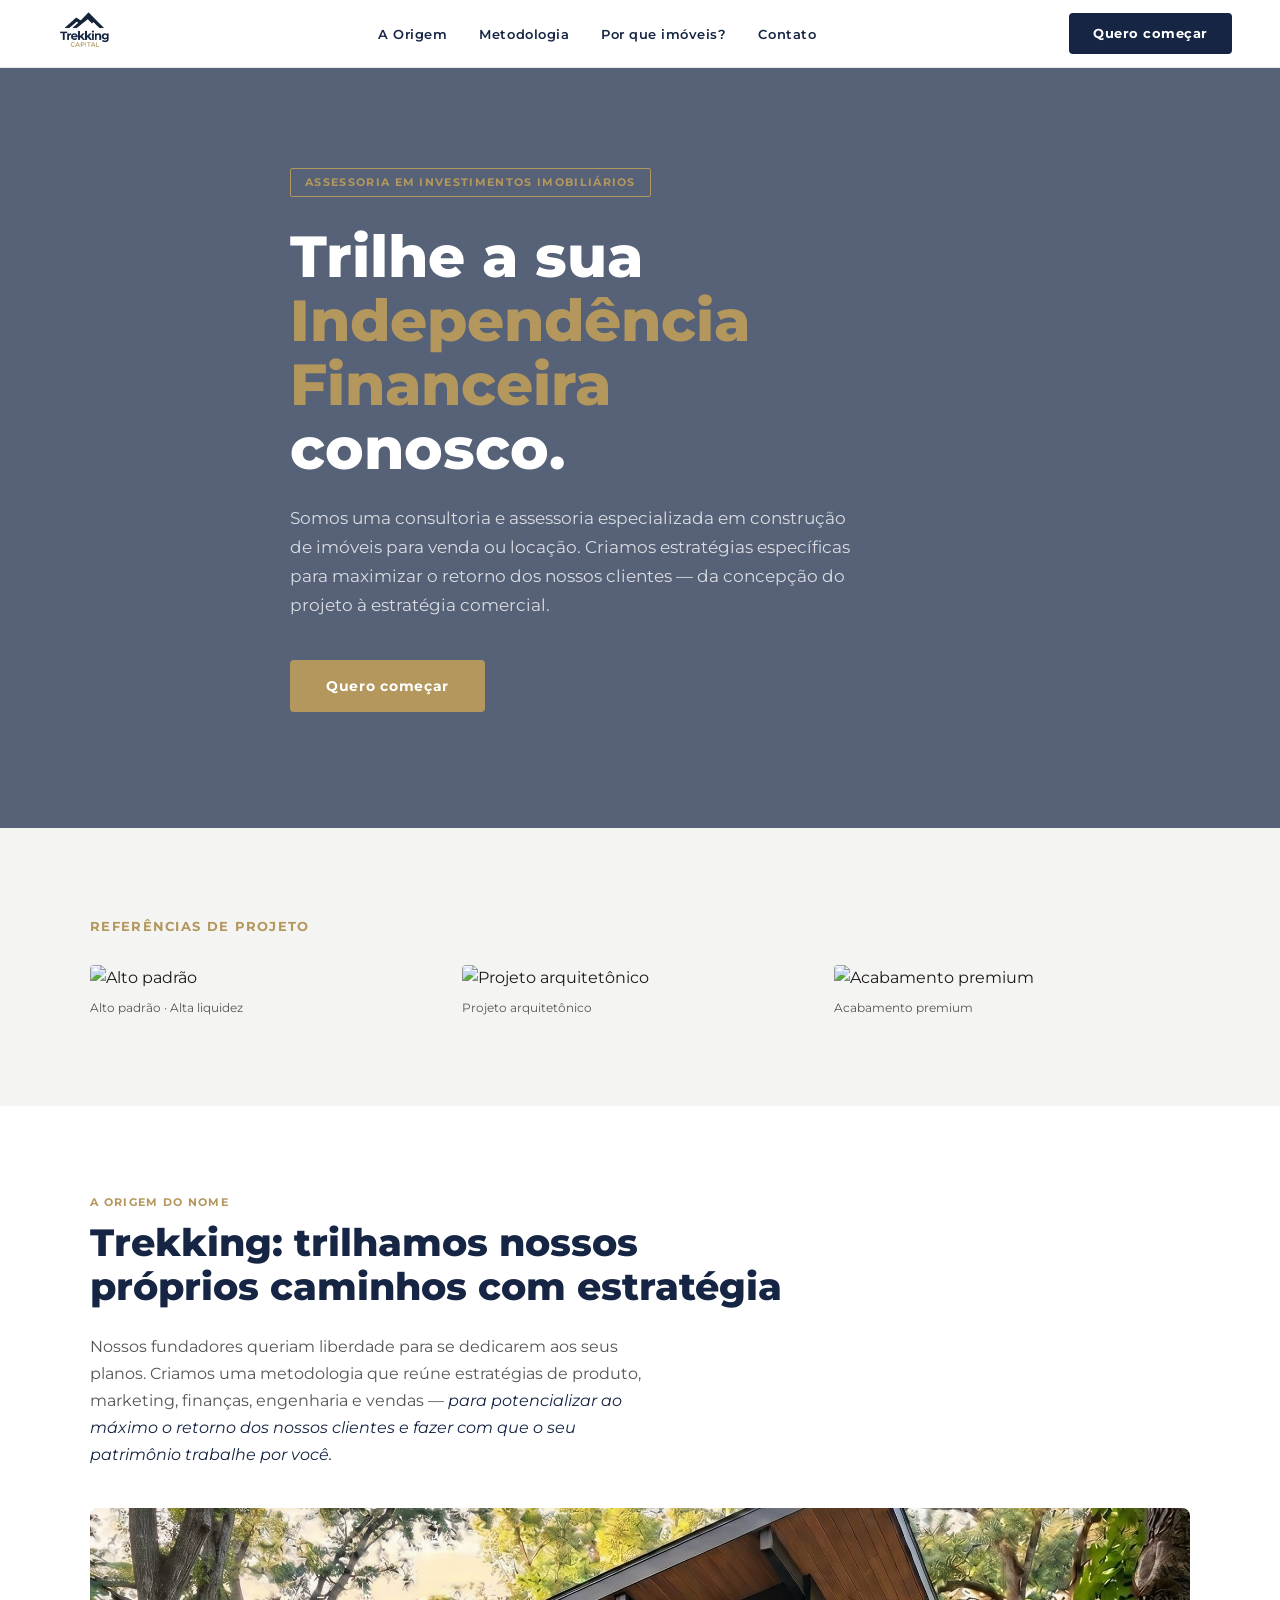
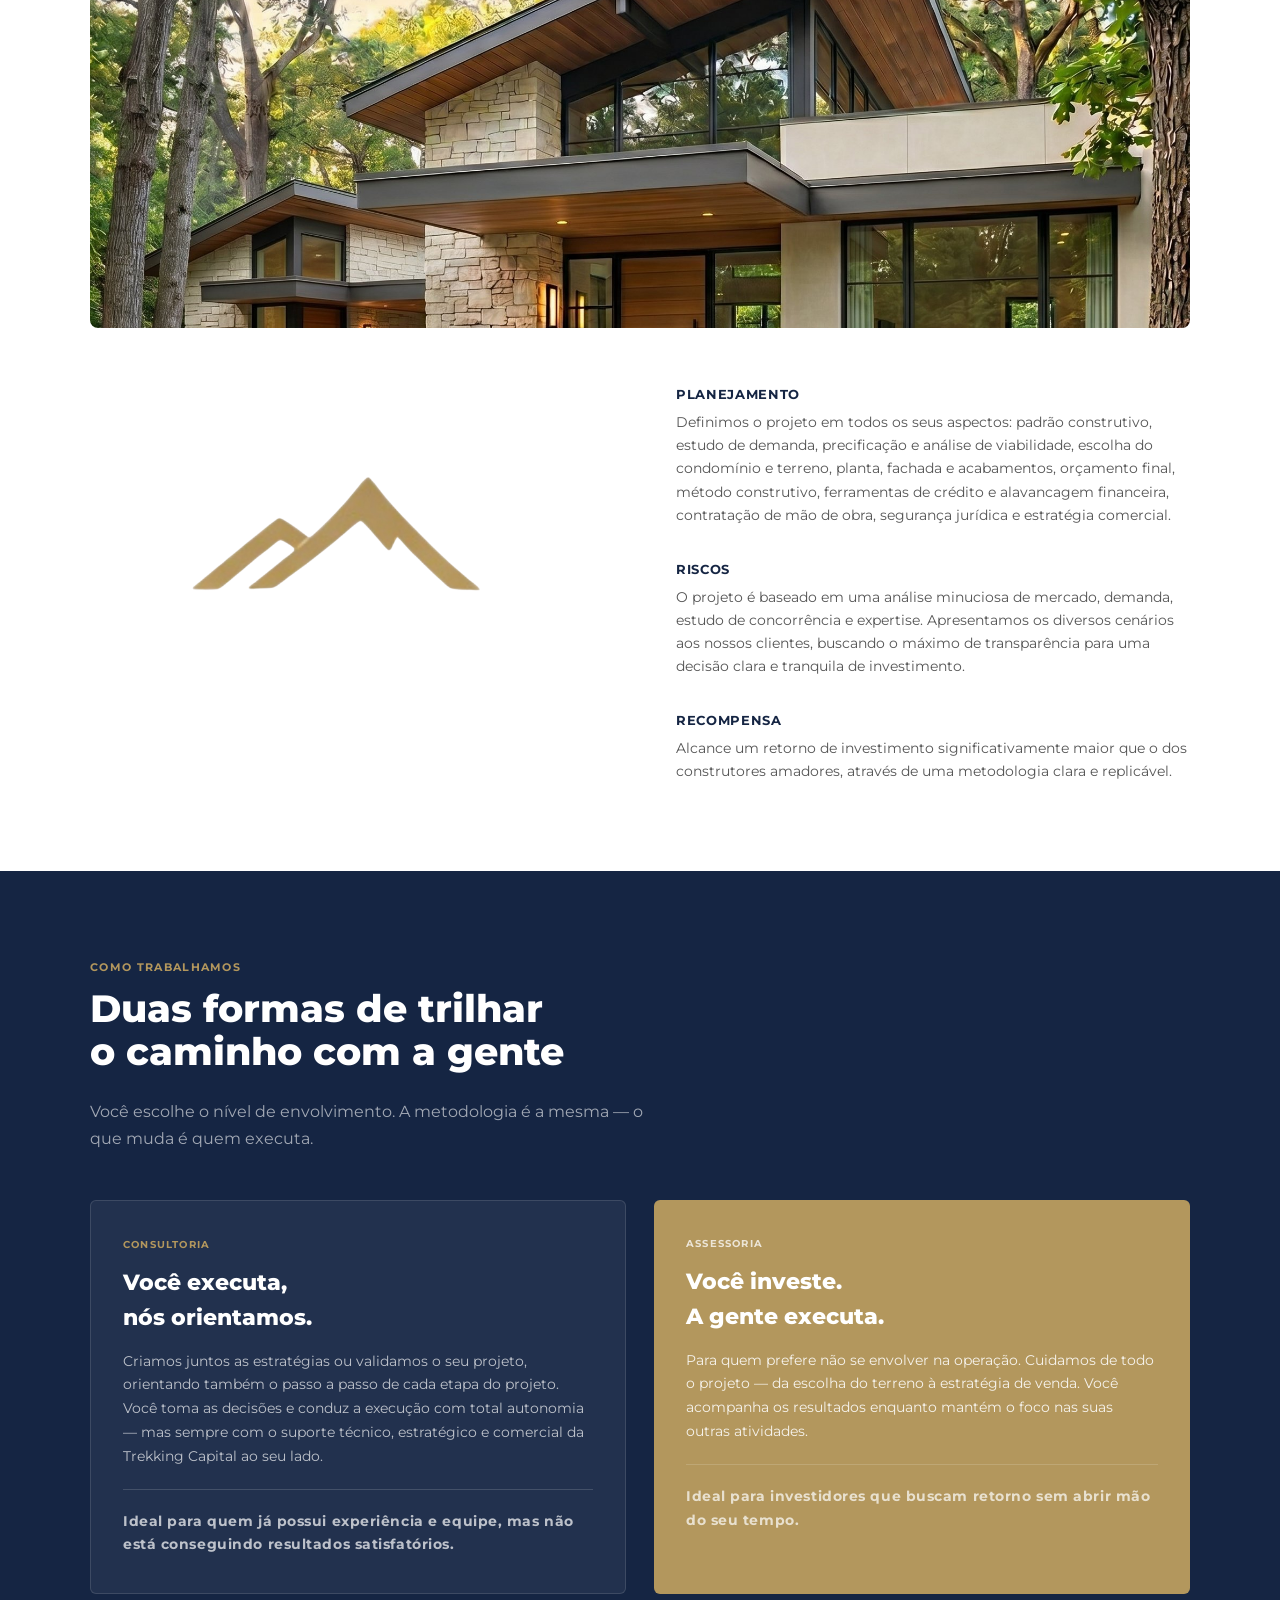
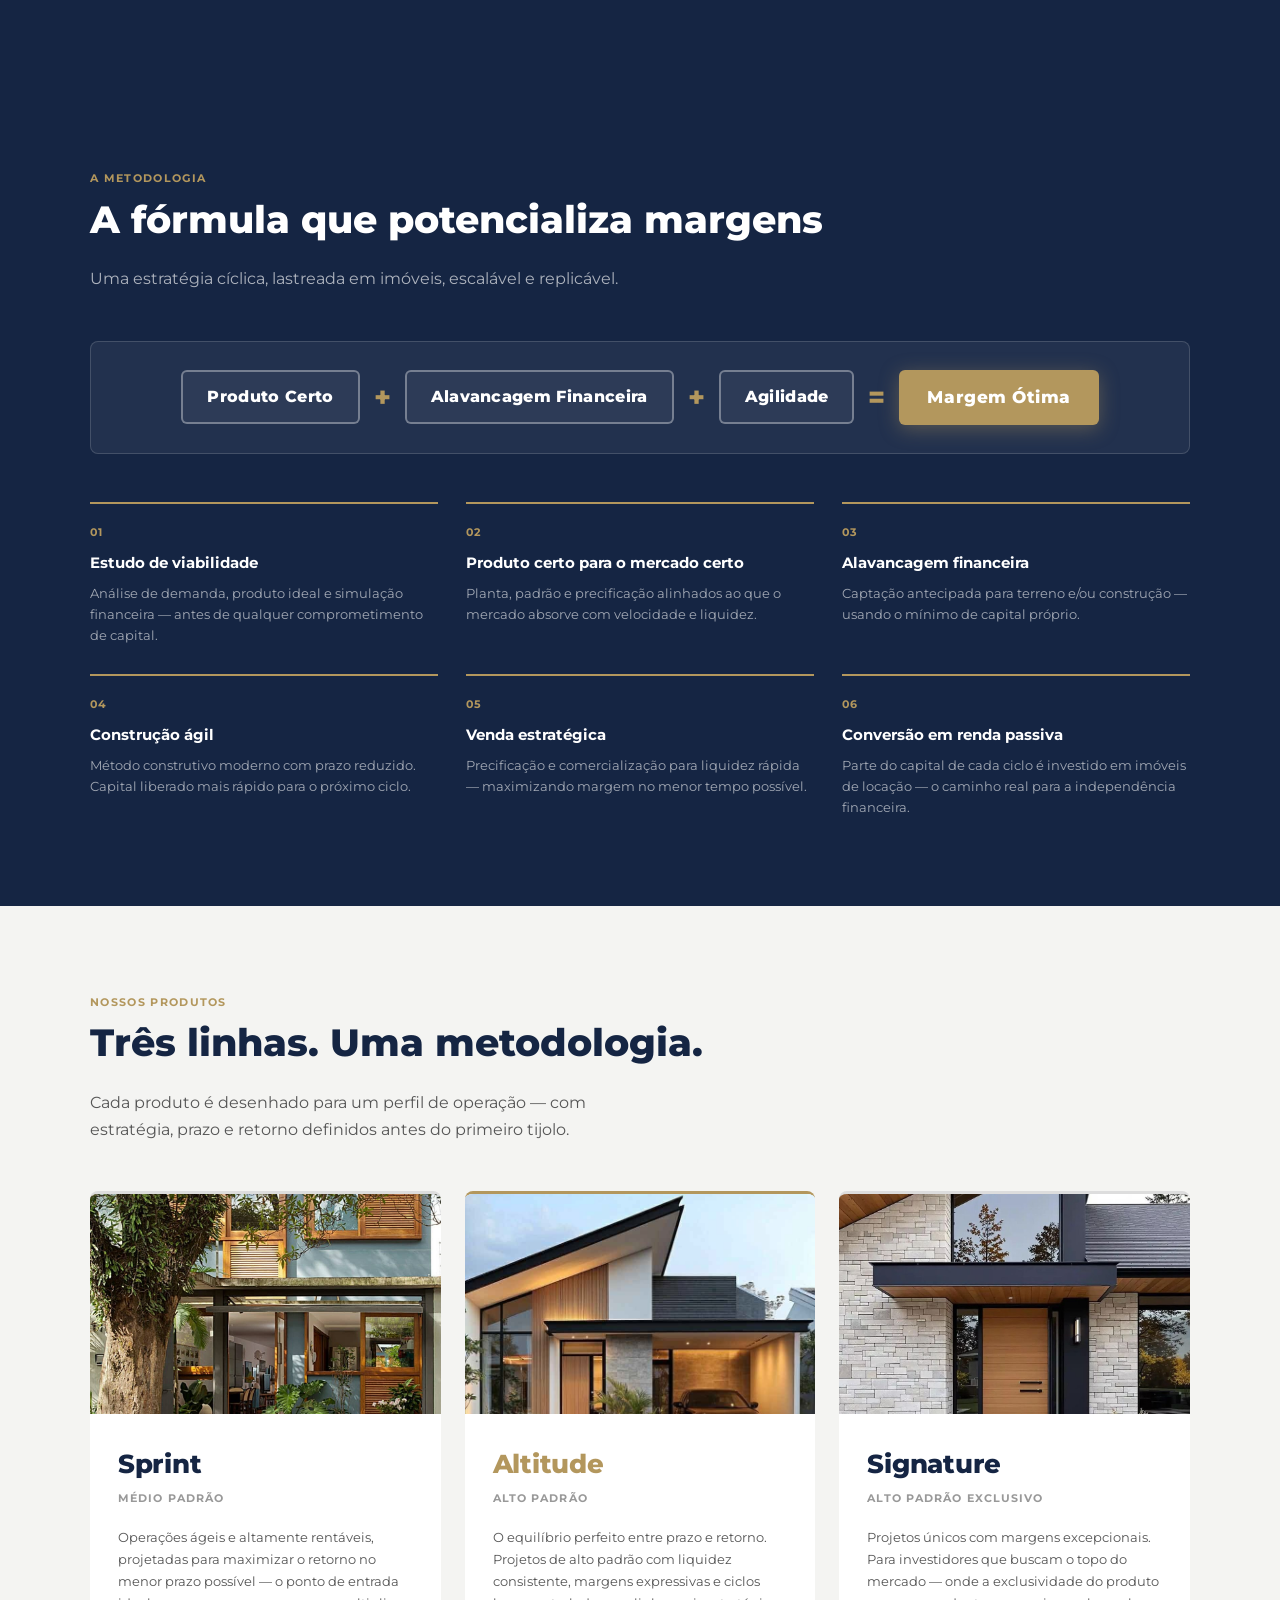
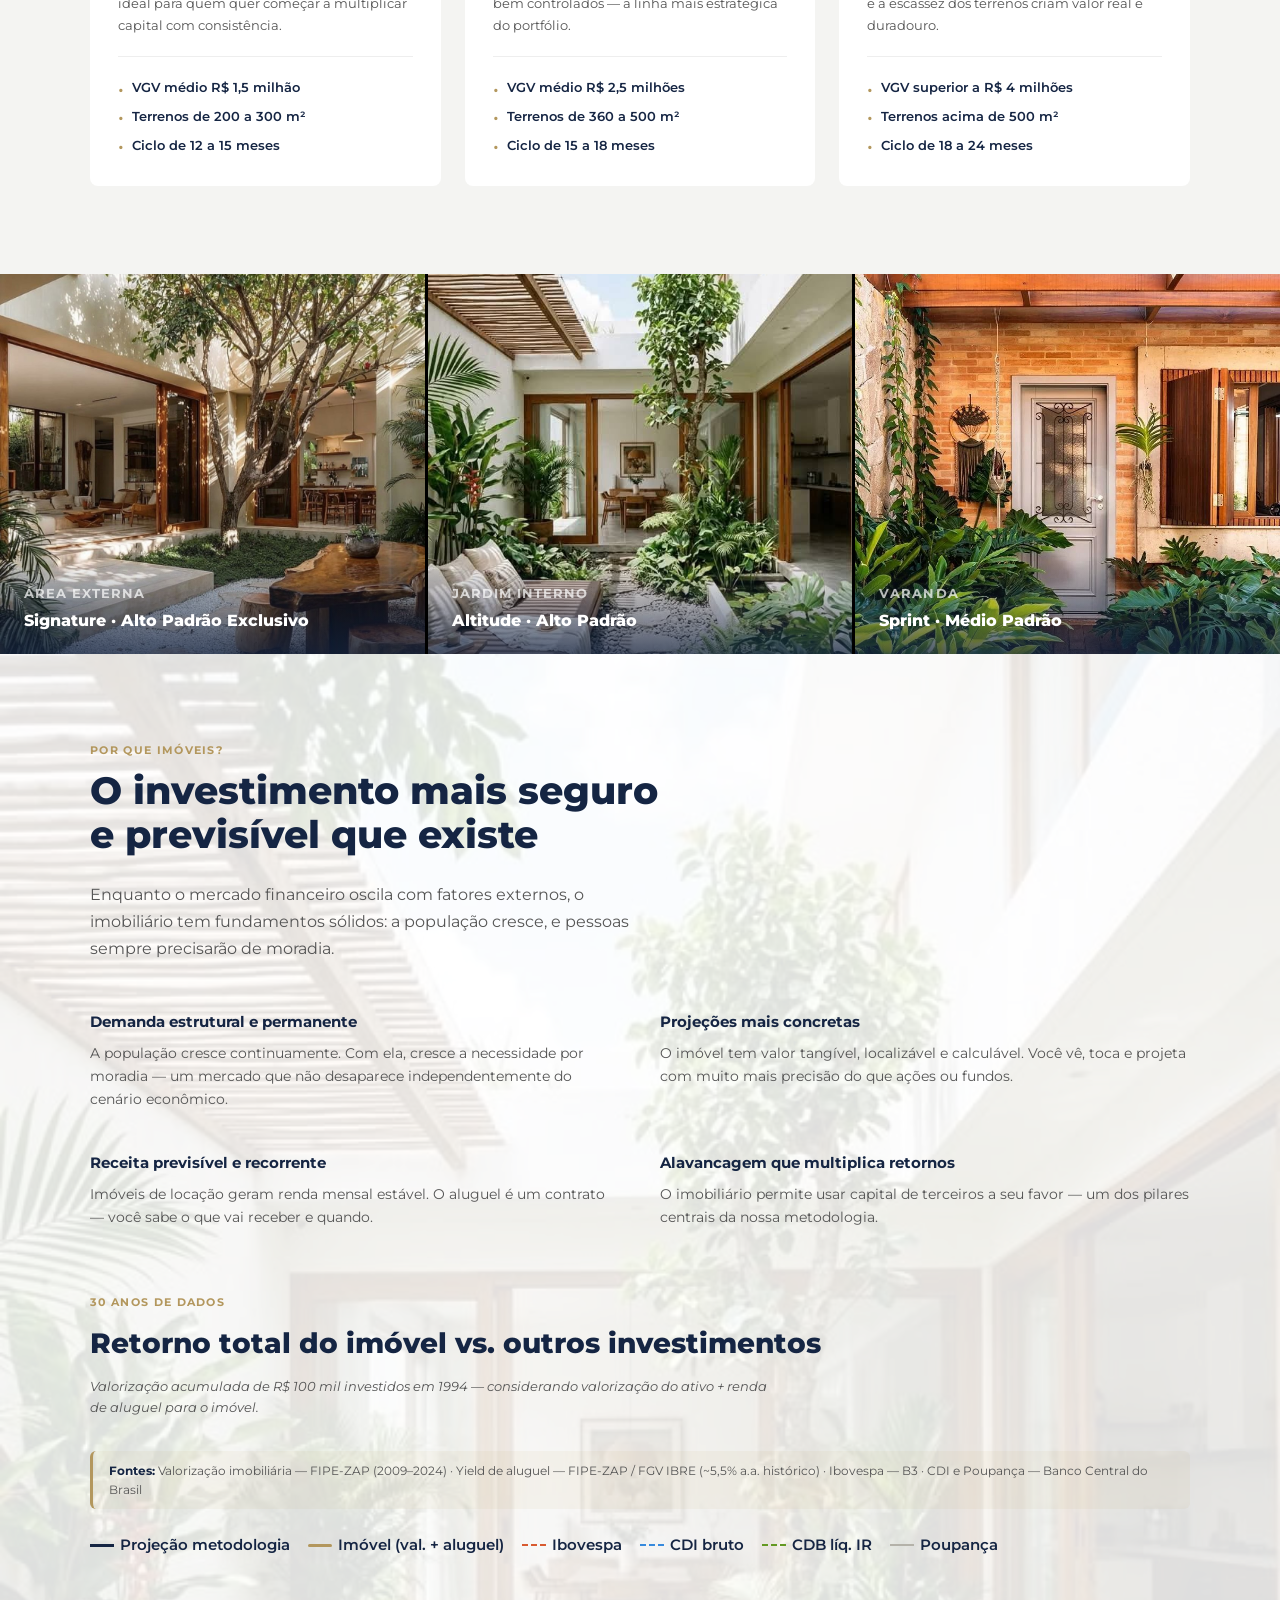
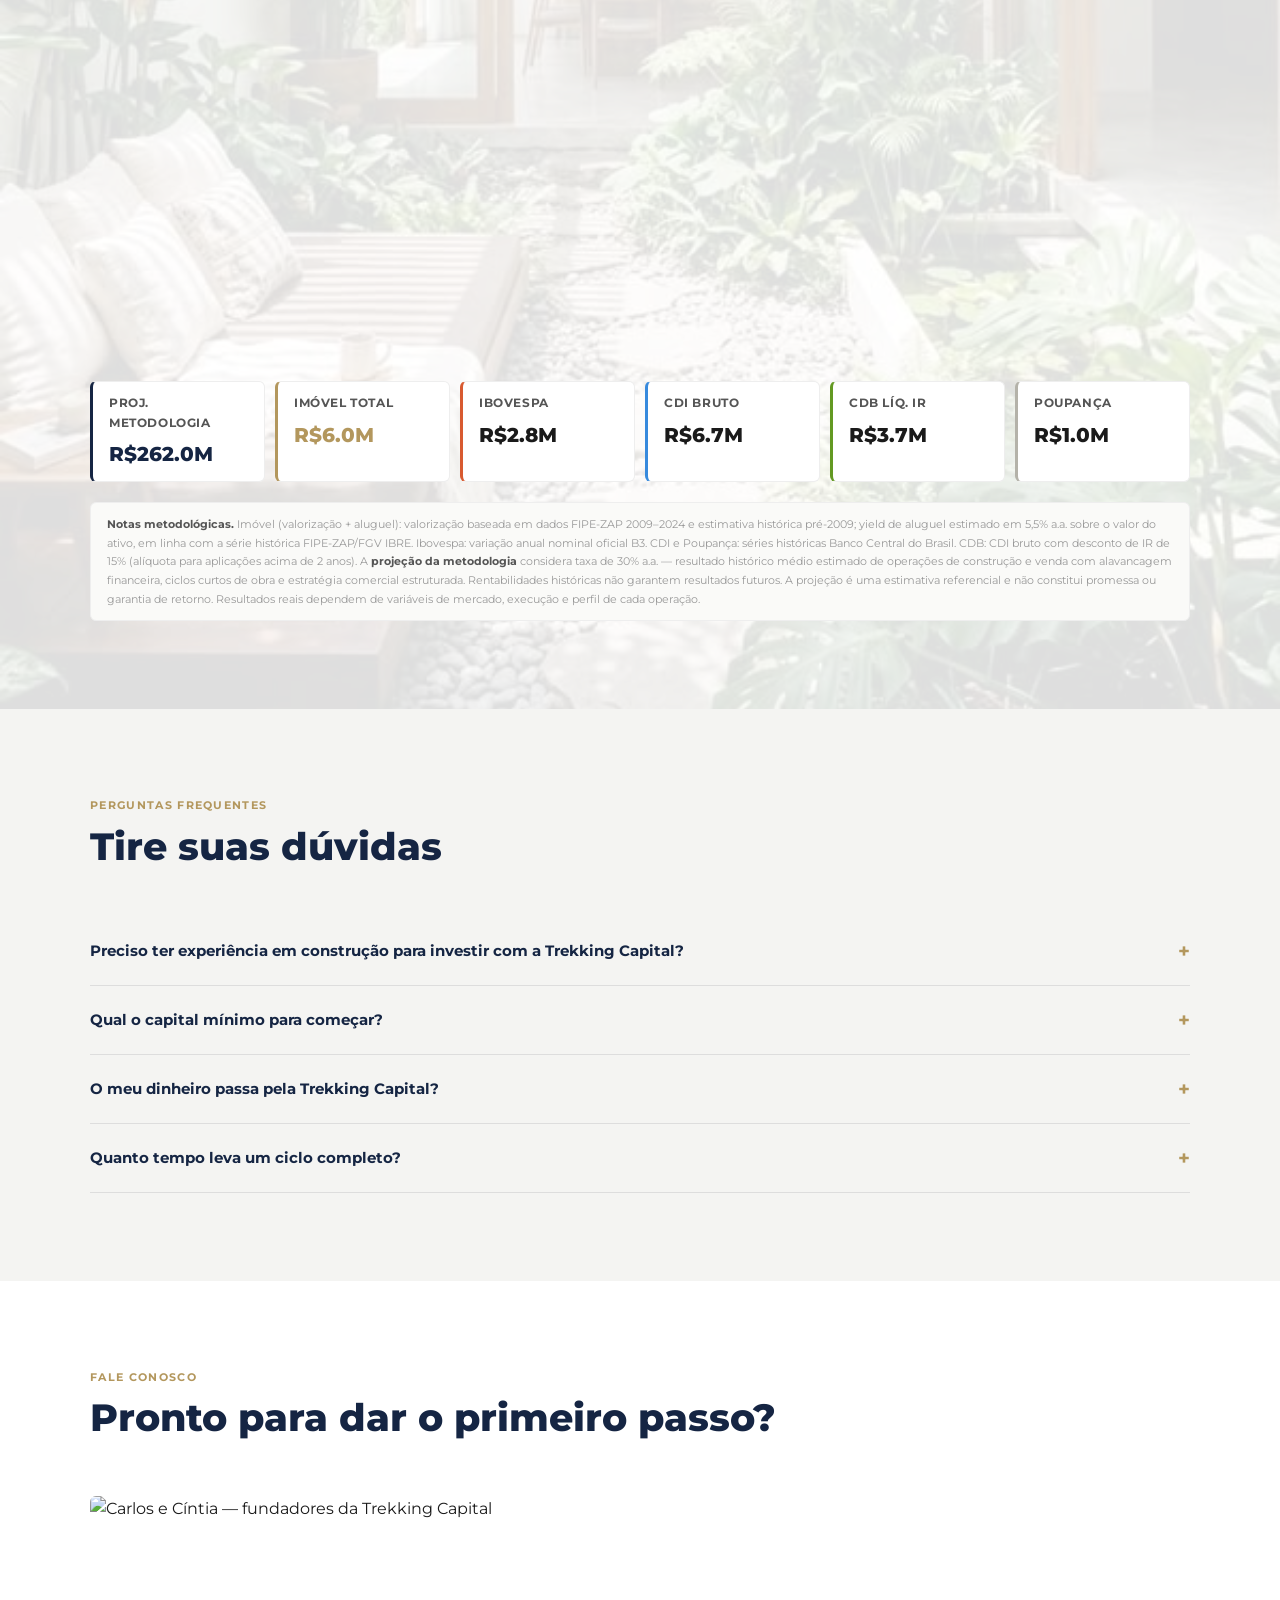
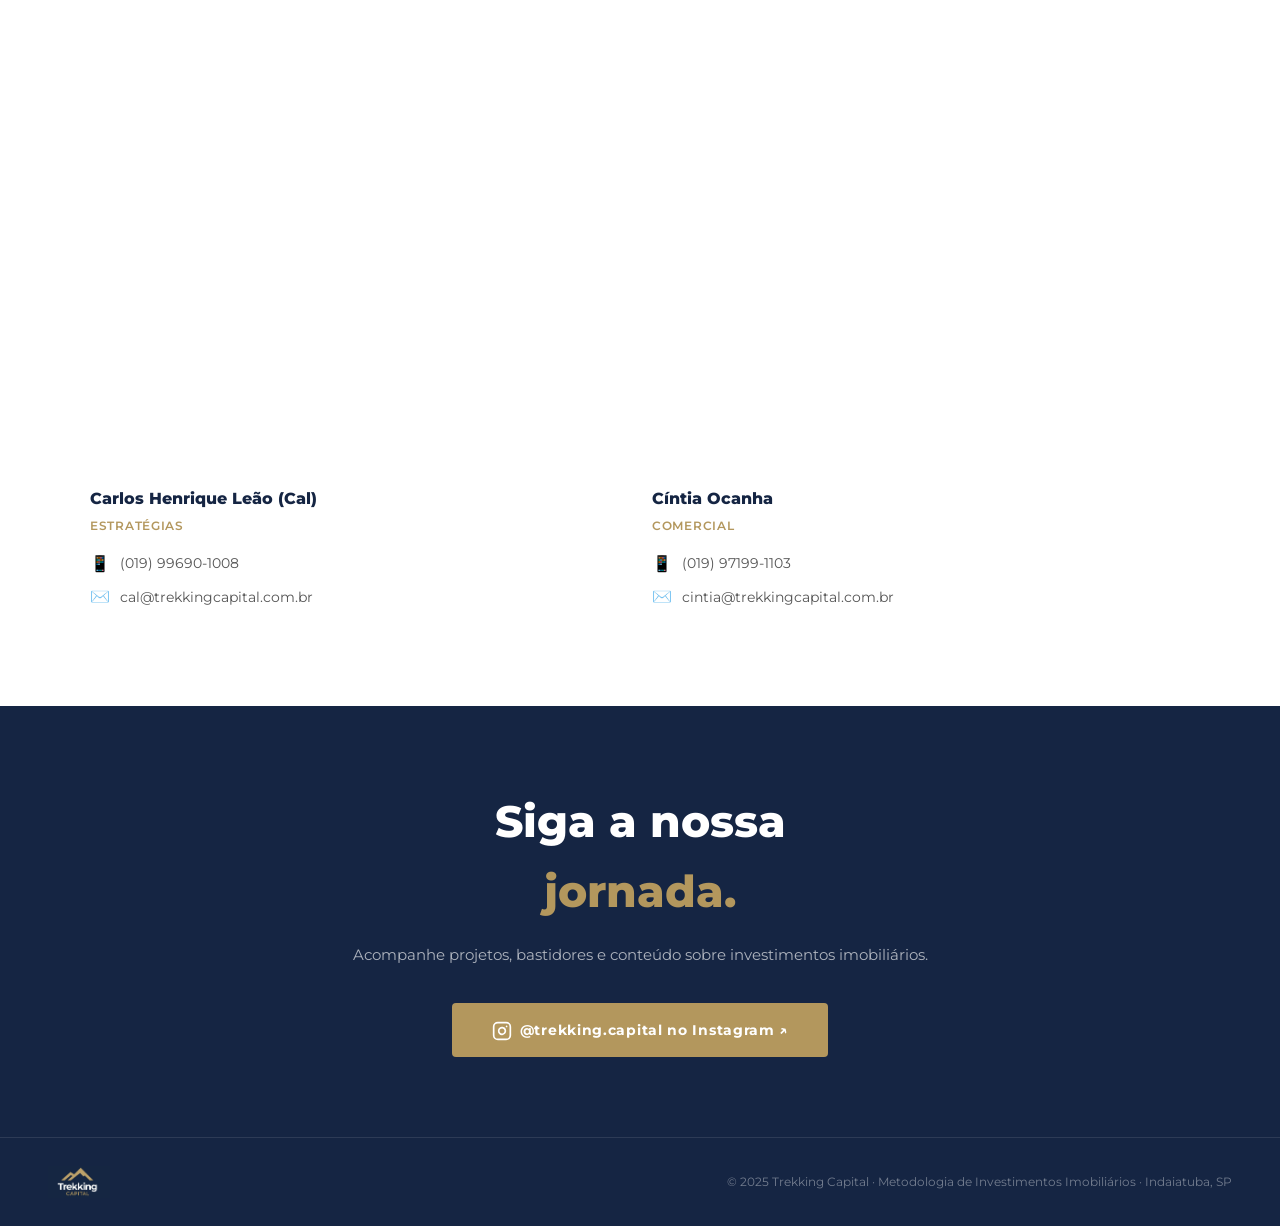
==== Versão Nova/index.html @ 617ec29f "feat: adicionar Versão Nova do site com melhorias de responsividade e SEO - Nova versão completa do " ====
<!DOCTYPE html>
<html lang="pt-BR">
<head>
  <meta charset="UTF-8" />
  <meta name="viewport" content="width=device-width, initial-scale=1.0" />
  <title>Trekking Capital — Independência Financeira com Método</title>
  <meta name="description" content="Consultoria e assessoria especializada em investimentos imobiliários de alto padrão. Da concepção do projeto à estratégia comercial — faça seu patrimônio trabalhar por você." />
  <link rel="canonical" href="https://www.trekkingcapital.com.br/" />

  <!-- Favicon -->
  <link rel="icon" type="image/png" href="assets/images/favicon2.0.png" />
  <link rel="apple-touch-icon" href="assets/images/favicon2.0.png" />

  <!-- Open Graph (WhatsApp, Facebook, LinkedIn) -->
  <meta property="og:type" content="website" />
  <meta property="og:locale" content="pt_BR" />
  <meta property="og:site_name" content="Trekking Capital" />
  <meta property="og:url" content="https://www.trekkingcapital.com.br/" />
  <meta property="og:title" content="Trekking Capital — Independência Financeira com Método" />
  <meta property="og:description" content="Construímos imóveis de alto padrão para venda ou locação com uma metodologia que maximiza retorno. Estratégia, alavancagem e execução — do terreno à venda." />
  <meta property="og:image" content="https://www.trekkingcapital.com.br/assets/images/project-2-trekking.jpg" />
  <meta property="og:image:width" content="1200" />
  <meta property="og:image:height" content="630" />
  <meta property="og:image:alt" content="Projeto Trekking Capital — imóvel de alto padrão" />

  <!-- Twitter Card -->
  <meta name="twitter:card" content="summary_large_image" />
  <meta name="twitter:title" content="Trekking Capital — Independência Financeira com Método" />
  <meta name="twitter:description" content="Construímos imóveis de alto padrão para venda ou locação com uma metodologia que maximiza retorno. Estratégia, alavancagem e execução — do terreno à venda." />
  <meta name="twitter:image" content="https://www.trekkingcapital.com.br/assets/images/favicon2.0.png" />

  <link href="https://fonts.googleapis.com/css2?family=Montserrat:ital,wght@0,400;0,600;0,700;0,800;1,400&family=Montserrat+Alternates:wght@700&display=swap" rel="stylesheet">
  <link rel="stylesheet" href="css/style.css">
</head>
<body>

<!-- NAV -->
<nav id="inicio">
  <a class="nav-logo" href="https://www.trekkingcapital.com.br">
    <img src="assets/images/logo-image.jpeg" alt="Trekking Capital" />
  </a>
  <ul class="nav-links">
    <li><a href="#origem">A Origem</a></li>
    <li><a href="#metodologia">Metodologia</a></li>
    <li><a href="#porque">Por que imóveis?</a></li>
    <li><a href="#contato">Contato</a></li>
  </ul>
  <a class="nav-cta" href="#contato">Quero começar</a>
  <button class="nav-hamburger" id="navHamburger" aria-label="Abrir menu">
    <span></span>
    <span></span>
    <span></span>
  </button>
</nav>

<!-- HERO -->
<section class="hero" id="hero" style="background: linear-gradient(rgba(21,37,67,0.72), rgba(21,37,67,0.72)), url('https://www.trekkingcapital.com.br/assets/images/trekking_trilho.png') center/cover no-repeat;">
  <div class="container">
    <div class="hero-content">
      <span class="hero-label">Assessoria em Investimentos Imobiliários</span>
      <h1>Trilhe a sua<br><em>Independência Financeira</em><br>conosco.</h1>
      <p>Somos uma consultoria e assessoria especializada em construção de imóveis para venda ou locação. Criamos estratégias específicas para maximizar o retorno dos nossos clientes — da concepção do projeto à estratégia comercial.</p>
      <a class="hero-cta" href="#contato">Quero começar</a>
    </div>
  </div>
</section>

<!-- FOTOS DOS PROJETOS -->
<section class="projects">
  <div class="container">
    <h2>Referências de projeto</h2>
    <div class="photo-grid">
      <div>
        <img src="https://www.trekkingcapital.com.br/assets/images/project-1-trekking.jpg" alt="Alto padrão" />
        <p class="photo-caption">Alto padrão · Alta liquidez</p>
      </div>
      <div>
        <img src="https://www.trekkingcapital.com.br/assets/images/project-2-trekking.jpg" alt="Projeto arquitetônico" />
        <p class="photo-caption">Projeto arquitetônico</p>
      </div>
      <div>
        <img src="https://www.trekkingcapital.com.br/assets/images/project-3.jpg" alt="Acabamento premium" />
        <p class="photo-caption">Acabamento premium</p>
      </div>
    </div>
  </div>
</section>

<!-- ORIGEM -->
<section class="origem" id="origem">
  <div class="container">
    <p class="section-tag">A origem do nome</p>
    <h2 class="section-title">Trekking: trilhamos nossos<br>próprios caminhos com estratégia</h2>
    <p class="section-sub">Nossos fundadores queriam liberdade para se dedicarem aos seus planos. Criamos uma metodologia que reúne estratégias de produto, marketing, finanças, engenharia e vendas — <em style="font-style:italic; color: var(--blue);">para potencializar ao máximo o retorno dos nossos clientes e fazer com que o seu patrimônio trabalhe por você.</em></p>

    <div style="width:100%;margin:40px 0 0;border-radius:8px;overflow:hidden;max-height:420px;">
      <img src="assets/images/casa_jardim_externo.png" alt="Projeto Trekking Capital — alto padrão" style="width:100%;height:420px;object-fit:cover;object-position:center 30%;display:block;" />
    </div>

    <div class="origem-grid">
      <div class="origem-img">
        <img src="assets/images/imagem-simbolo-origem.png" alt="Símbolo Trekking Capital" />
      </div>
      <div class="pilares">
        <div class="pilar">
          <h4>Planejamento</h4>
          <p>Definimos o projeto em todos os seus aspectos: padrão construtivo, estudo de demanda, precificação e análise de viabilidade, escolha do condomínio e terreno, planta, fachada e acabamentos, orçamento final, método construtivo, ferramentas de crédito e alavancagem financeira, contratação de mão de obra, segurança jurídica e estratégia comercial.</p>
        </div>
        <div class="pilar">
          <h4>Riscos</h4>
          <p>O projeto é baseado em uma análise minuciosa de mercado, demanda, estudo de concorrência e expertise. Apresentamos os diversos cenários aos nossos clientes, buscando o máximo de transparência para uma decisão clara e tranquila de investimento.</p>
        </div>
        <div class="pilar">
          <h4>Recompensa</h4>
          <p>Alcance um retorno de investimento significativamente maior que o dos construtores amadores, através de uma metodologia clara e replicável.</p>
        </div>
      </div>
    </div>
  </div>
</section>

<!-- MODALIDADES -->
<style>
  .modalidades-grid { display: grid !important; grid-template-columns: 1fr 1fr !important; gap: 28px !important; }
  @media (max-width: 768px) {
    .modalidades-grid { grid-template-columns: 1fr !important; }
  }
</style>
<section class="modalidades">
  <div class="container">
    <p class="section-tag" style="color:var(--gold)">Como trabalhamos</p>
    <h2 class="section-title" style="color:var(--white)">Duas formas de trilhar<br>o caminho com a gente</h2>
    <p class="section-sub" style="color:rgba(255,255,255,.6)">Você escolhe o nível de envolvimento. A metodologia é a mesma — o que muda é quem executa.</p>

    <div class="modalidades-grid">
      <div class="modalidade-card modal-consultoria">
        <span class="modal-tag">Consultoria</span>
        <h3>Você executa,<br>nós orientamos.</h3>
        <p>Criamos juntos as estratégias ou validamos o seu projeto, orientando também o passo a passo de cada etapa do projeto. Você toma as decisões e conduz a execução com total autonomia — mas sempre com o suporte técnico, estratégico e comercial da Trekking Capital ao seu lado.</p>
        <p class="modal-ideal">Ideal para quem já possui experiência e equipe, mas não está conseguindo resultados satisfatórios.</p>
      </div>
      <div class="modalidade-card modal-assessoria">
        <span class="modal-tag">Assessoria</span>
        <h3>Você investe.<br>A gente executa.</h3>
        <p>Para quem prefere não se envolver na operação. Cuidamos de todo o projeto — da escolha do terreno à estratégia de venda. Você acompanha os resultados enquanto mantém o foco nas suas outras atividades.</p>
        <p class="modal-ideal">Ideal para investidores que buscam retorno sem abrir mão do seu tempo.</p>
      </div>
    </div>
  </div>
</section>

<!-- METODOLOGIA -->
<section class="metodologia" id="metodologia">
  <div class="container">
    <p class="section-tag" style="color:var(--gold)">A metodologia</p>
    <h2 class="section-title">A fórmula que potencializa margens</h2>
    <p class="section-sub">Uma estratégia cíclica, lastreada em imóveis, escalável e replicável.</p>

    <div class="formula">
      <span class="formula-item">Produto Certo</span>
      <span class="formula-op">+</span>
      <span class="formula-item">Alavancagem Financeira</span>
      <span class="formula-op">+</span>
      <span class="formula-item">Agilidade</span>
      <span class="formula-op">=</span>
      <span class="formula-result">Margem Ótima</span>
    </div>

    <div class="steps">
      <div class="step">
        <div class="step-num">01</div>
        <h4>Estudo de viabilidade</h4>
        <p>Análise de demanda, produto ideal e simulação financeira — antes de qualquer comprometimento de capital.</p>
      </div>
      <div class="step">
        <div class="step-num">02</div>
        <h4>Produto certo para o mercado certo</h4>
        <p>Planta, padrão e precificação alinhados ao que o mercado absorve com velocidade e liquidez.</p>
      </div>
      <div class="step">
        <div class="step-num">03</div>
        <h4>Alavancagem financeira</h4>
        <p>Captação antecipada para terreno e/ou construção — usando o mínimo de capital próprio.</p>
      </div>
      <div class="step">
        <div class="step-num">04</div>
        <h4>Construção ágil</h4>
        <p>Método construtivo moderno com prazo reduzido. Capital liberado mais rápido para o próximo ciclo.</p>
      </div>
      <div class="step">
        <div class="step-num">05</div>
        <h4>Venda estratégica</h4>
        <p>Precificação e comercialização para liquidez rápida — maximizando margem no menor tempo possível.</p>
      </div>
      <div class="step">
        <div class="step-num">06</div>
        <h4>Conversão em renda passiva</h4>
        <p>Parte do capital de cada ciclo é investido em imóveis de locação — o caminho real para a independência financeira.</p>
      </div>
    </div>
  </div>
</section>

<!-- PRODUTOS -->
<section class="produtos" id="produtos">
  <div class="container">
    <p class="section-tag">Nossos produtos</p>
    <h2 class="section-title">Três linhas. Uma metodologia.</h2>
    <p class="section-sub">Cada produto é desenhado para um perfil de operação — com estratégia, prazo e retorno definidos antes do primeiro tijolo.</p>

    <div class="produtos-grid">

      <div class="produto-card">
        <img class="produto-card-img" src="assets/images/sprint_casa_azul.png" alt="Sprint — Médio Padrão" />
        <div class="produto-card-body">
          <div class="produto-linha">Sprint</div>
          <div class="produto-padrao">Médio Padrão</div>
          <p class="produto-descricao">Operações ágeis e altamente rentáveis, projetadas para maximizar o retorno no menor prazo possível — o ponto de entrada ideal para quem quer começar a multiplicar capital com consistência.</p>
          <div class="produto-divider"></div>
          <div class="produto-tags">
            <span class="produto-tag">VGV médio R$ 1,5 milhão</span>
            <span class="produto-tag">Terrenos de 200 a 300 m²</span>
            <span class="produto-tag">Ciclo de 12 a 15 meses</span>
          </div>
        </div>
      </div>

      <div class="produto-card produto-card-destaque">
        <img class="produto-card-img" src="assets/images/altitude_casa_moderna.png" alt="Altitude — Alto Padrão" />
        <div class="produto-card-body">
          <div class="produto-linha">Altitude</div>
          <div class="produto-padrao">Alto Padrão</div>
          <p class="produto-descricao">O equilíbrio perfeito entre prazo e retorno. Projetos de alto padrão com liquidez consistente, margens expressivas e ciclos bem controlados — a linha mais estratégica do portfólio.</p>
          <div class="produto-divider"></div>
          <div class="produto-tags">
            <span class="produto-tag">VGV médio R$ 2,5 milhões</span>
            <span class="produto-tag">Terrenos de 360 a 500 m²</span>
            <span class="produto-tag">Ciclo de 15 a 18 meses</span>
          </div>
        </div>
      </div>

      <div class="produto-card">
        <img class="produto-card-img" src="assets/images/signature_casa_pedra.png" alt="Signature — Alto Padrão Exclusivo" />
        <div class="produto-card-body">
          <div class="produto-linha">Signature</div>
          <div class="produto-padrao">Alto Padrão Exclusivo</div>
          <p class="produto-descricao">Projetos únicos com margens excepcionais. Para investidores que buscam o topo do mercado — onde a exclusividade do produto e a escassez dos terrenos criam valor real e duradouro.</p>
          <div class="produto-divider"></div>
          <div class="produto-tags">
            <span class="produto-tag">VGV superior a R$ 4 milhões</span>
            <span class="produto-tag">Terrenos acima de 500 m²</span>
            <span class="produto-tag">Ciclo de 18 a 24 meses</span>
          </div>
        </div>
      </div>

    </div>
  </div>
</section>

<!-- GALERIA DE AMBIENTES -->
<style>
  .galeria-section { padding: 0 !important; background: #000 !important; }
  .galeria-grid { display: grid !important; grid-template-columns: repeat(3, 1fr) !important; gap: 3px !important; }
  .galeria-item { position: relative !important; overflow: hidden !important; height: 380px !important; }
  @media (max-width: 768px) {
    .galeria-grid { grid-template-columns: 1fr !important; }
    .galeria-item { height: 280px !important; }
  }
</style>
<section class="galeria-section">
  <div class="galeria-grid">
    <div class="galeria-item" style="position:relative;overflow:hidden;height:380px;">
      <img src="assets/images/patio_mesa.png" alt="Pátio interno alto padrão"
        style="width:100%;height:100%;object-fit:cover;object-position:center;transition:transform .5s;" 
        onmouseover="this.style.transform='scale(1.05)'" onmouseout="this.style.transform='scale(1)'"/>
      <div style="position:absolute;bottom:0;left:0;right:0;padding:20px 24px;background:linear-gradient(transparent,rgba(21,37,67,.75));">
        <p style="margin:0;font-size:13px;font-weight:700;color:rgba(255,255,255,.7);letter-spacing:.08em;text-transform:uppercase;">Área externa</p>
        <p style="margin:4px 0 0;font-size:16px;font-weight:800;color:#fff;">Signature · Alto Padrão Exclusivo</p>
      </div>
    </div>
    <div class="galeria-item" style="position:relative;overflow:hidden;height:380px;">
      <img src="assets/images/image_extra.png" alt="Jardim interno com pedras"
        style="width:100%;height:100%;object-fit:cover;object-position:center;transition:transform .5s;"
        onmouseover="this.style.transform='scale(1.05)'" onmouseout="this.style.transform='scale(1)'"/>
      <div style="position:absolute;bottom:0;left:0;right:0;padding:20px 24px;background:linear-gradient(transparent,rgba(21,37,67,.75));">
        <p style="margin:0;font-size:13px;font-weight:700;color:rgba(255,255,255,.7);letter-spacing:.08em;text-transform:uppercase;">Jardim interno</p>
        <p style="margin:4px 0 0;font-size:16px;font-weight:800;color:#fff;">Altitude · Alto Padrão</p>
      </div>
    </div>
    <div class="galeria-item" style="position:relative;overflow:hidden;height:380px;">
      <img src="assets/images/varanda.png" alt="Varanda com tijolinho"
        style="width:100%;height:100%;object-fit:cover;object-position:center;transition:transform .5s;"
        onmouseover="this.style.transform='scale(1.05)'" onmouseout="this.style.transform='scale(1)'"/>
      <div style="position:absolute;bottom:0;left:0;right:0;padding:20px 24px;background:linear-gradient(transparent,rgba(21,37,67,.75));">
        <p style="margin:0;font-size:13px;font-weight:700;color:rgba(255,255,255,.7);letter-spacing:.08em;text-transform:uppercase;">Varanda</p>
        <p style="margin:4px 0 0;font-size:16px;font-weight:800;color:#fff;">Sprint · Médio Padrão</p>
      </div>
    </div>
  </div>
</section>


<!-- POR QUE IMOVEIS -->
<section class="porque" id="porque" style="position:relative;">
  <div style="position:absolute;inset:0;background:url('assets/images/image_extra.png') center/cover no-repeat;opacity:.13;z-index:0;pointer-events:none;"></div>
  <div class="container" style="position:relative;z-index:1;">
    <p class="section-tag">Por que imóveis?</p>
    <h2 class="section-title">O investimento mais seguro<br>e previsível que existe</h2>
    <p class="section-sub">Enquanto o mercado financeiro oscila com fatores externos, o imobiliário tem fundamentos sólidos: a população cresce, e pessoas sempre precisarão de moradia.</p>

    <div class="razoes">
      <div class="razao">
        <h3>Demanda estrutural e permanente</h3>
        <p>A população cresce continuamente. Com ela, cresce a necessidade por moradia — um mercado que não desaparece independentemente do cenário econômico.</p>
      </div>
      <div class="razao">
        <h3>Projeções mais concretas</h3>
        <p>O imóvel tem valor tangível, localizável e calculável. Você vê, toca e projeta com muito mais precisão do que ações ou fundos.</p>
      </div>
      <div class="razao">
        <h3>Receita previsível e recorrente</h3>
        <p>Imóveis de locação geram renda mensal estável. O aluguel é um contrato — você sabe o que vai receber e quando.</p>
      </div>
      <div class="razao">
        <h3>Alavancagem que multiplica retornos</h3>
        <p>O imobiliário permite usar capital de terceiros a seu favor — um dos pilares centrais da nossa metodologia.</p>
      </div>
    </div>

    <!-- GRÁFICO INTERATIVO DE RETORNOS -->
    <div class="comp-retorno-wrap">
      <p class="section-tag" style="margin-top: 64px;">30 anos de dados</p>
      <h3 class="comp-retorno-title">Retorno total do imóvel vs. outros investimentos</h3>
      <p class="comp-retorno-sub">Valorização acumulada de R$ 100 mil investidos em 1994 — considerando valorização do ativo + renda de aluguel para o imóvel.</p>

      <div style="background:rgba(179,151,93,.07);border-radius:6px;padding:10px 16px;margin-bottom:1.5rem;font-size:12px;color:var(--light-text);border-left:3px solid var(--gold);line-height:1.6;">
        <strong style="color:var(--blue);">Fontes:</strong> Valorização imobiliária — FIPE-ZAP (2009–2024) · Yield de aluguel — FIPE-ZAP / FGV IBRE (~5,5% a.a. histórico) · Ibovespa — B3 · CDI e Poupança — Banco Central do Brasil
      </div>

      <div style="display:flex;flex-wrap:wrap;gap:18px;margin-bottom:1.5rem;font-size:15px;font-weight:600;color:var(--blue);">
        <span style="display:flex;align-items:center;gap:6px;"><span style="width:24px;height:3px;background:#152543;display:inline-block;border-top:3px dashed #152543;height:0;"></span> Projeção metodologia</span>
        <span style="display:flex;align-items:center;gap:6px;"><span style="width:24px;height:3px;background:#b3975d;border-radius:2px;display:inline-block;"></span> Imóvel (val. + aluguel)</span>
        <span style="display:flex;align-items:center;gap:6px;"><span style="width:24px;height:0;border-top:2px dashed #D85A30;display:inline-block;"></span> Ibovespa</span>
        <span style="display:flex;align-items:center;gap:6px;"><span style="width:24px;height:0;border-top:2px dashed #378ADD;display:inline-block;"></span> CDI bruto</span>
        <span style="display:flex;align-items:center;gap:6px;"><span style="width:24px;height:0;border-top:2px dashed #639922;display:inline-block;"></span> CDB líq. IR</span>
        <span style="display:flex;align-items:center;gap:6px;"><span style="width:24px;height:0;border-top:2px solid #B4B2A9;display:inline-block;"></span> Poupança</span>
      </div>

      <div style="position:relative;width:100%;height:380px;">
        <canvas id="gcSite" role="img" aria-label="Gráfico de retorno acumulado 1994-2024 mostrando imóvel com valorização e aluguel superando CDI e poupança de forma estável, com projeção da metodologia em crescimento expressivo.">Retorno total imobiliário vs Ibovespa, CDI, CDB e Poupança — 1994 a 2024.</canvas>
      </div>

      <div style="display:grid;grid-template-columns:repeat(auto-fit,minmax(110px,1fr));gap:10px;margin-top:1.25rem;">
        <div style="background:var(--white);border-radius:6px;padding:.7rem 1rem;border-left:3px solid #152543;border:1px solid #eee;border-left:3px solid #152543;">
          <p style="font-size:12px;color:var(--light-text);margin:0 0 6px;text-transform:uppercase;letter-spacing:.05em;font-weight:700;">Proj. metodologia</p>
          <p style="font-size:20px;font-weight:800;margin:0;color:#152543;" id="s-trek">—</p>
        </div>
        <div style="background:var(--white);border-radius:6px;padding:.7rem 1rem;border:1px solid #eee;border-left:3px solid #b3975d;">
          <p style="font-size:12px;color:var(--light-text);margin:0 0 6px;text-transform:uppercase;letter-spacing:.05em;font-weight:700;">Imóvel total</p>
          <p style="font-size:20px;font-weight:800;margin:0;color:#b3975d;" id="s-imovel">—</p>
        </div>
        <div style="background:var(--white);border-radius:6px;padding:.7rem 1rem;border:1px solid #eee;border-left:3px solid #D85A30;">
          <p style="font-size:12px;color:var(--light-text);margin:0 0 6px;text-transform:uppercase;letter-spacing:.05em;font-weight:700;">Ibovespa</p>
          <p style="font-size:20px;font-weight:800;margin:0;" id="s-bov">—</p>
        </div>
        <div style="background:var(--white);border-radius:6px;padding:.7rem 1rem;border:1px solid #eee;border-left:3px solid #378ADD;">
          <p style="font-size:12px;color:var(--light-text);margin:0 0 6px;text-transform:uppercase;letter-spacing:.05em;font-weight:700;">CDI bruto</p>
          <p style="font-size:20px;font-weight:800;margin:0;" id="s-cdi">—</p>
        </div>
        <div style="background:var(--white);border-radius:6px;padding:.7rem 1rem;border:1px solid #eee;border-left:3px solid #639922;">
          <p style="font-size:12px;color:var(--light-text);margin:0 0 6px;text-transform:uppercase;letter-spacing:.05em;font-weight:700;">CDB líq. IR</p>
          <p style="font-size:20px;font-weight:800;margin:0;" id="s-cdb">—</p>
        </div>
        <div style="background:var(--white);border-radius:6px;padding:.7rem 1rem;border:1px solid #eee;border-left:3px solid #B4B2A9;">
          <p style="font-size:12px;color:var(--light-text);margin:0 0 6px;text-transform:uppercase;letter-spacing:.05em;font-weight:700;">Poupança</p>
          <p style="font-size:20px;font-weight:800;margin:0;" id="s-poup">—</p>
        </div>
      </div>

      <div style="margin-top:1.25rem;padding:12px 16px;border-radius:6px;border:1px solid #eee;background:#fafaf8;">
        <p style="font-size:11px;color:#999;margin:0;line-height:1.7;">
          <strong style="color:var(--light-text);">Notas metodológicas.</strong>
          Imóvel (valorização + aluguel): valorização baseada em dados FIPE-ZAP 2009–2024 e estimativa histórica pré-2009; yield de aluguel estimado em 5,5% a.a. sobre o valor do ativo, em linha com a série histórica FIPE-ZAP/FGV IBRE. Ibovespa: variação anual nominal oficial B3. CDI e Poupança: séries históricas Banco Central do Brasil. CDB: CDI bruto com desconto de IR de 15% (alíquota para aplicações acima de 2 anos).
          A <strong style="color:var(--light-text);">projeção da metodologia</strong> considera taxa de 30% a.a. — resultado histórico médio estimado de operações de construção e venda com alavancagem financeira, ciclos curtos de obra e estratégia comercial estruturada. Rentabilidades históricas não garantem resultados futuros. A projeção é uma estimativa referencial e não constitui promessa ou garantia de retorno. Resultados reais dependem de variáveis de mercado, execução e perfil de cada operação.
        </p>
      </div>
    </div>

  </div>
</section>

<!-- FAQ -->
<section class="faq" id="faq">
  <div class="container">
    <p class="section-tag">Perguntas frequentes</p>
    <h2 class="section-title">Tire suas dúvidas</h2>

    <div class="faq-list">

      <div class="faq-item">
        <button class="faq-q">
          Preciso ter experiência em construção para investir com a Trekking Capital?
          <span class="icon">+</span>
        </button>
        <div class="faq-a">Não. Esse é exatamente o nosso diferencial. Cuidamos de toda a gestão técnica, arquitetônica e de obra por você. Nossos clientes geralmente são profissionais de outras áreas que enxergam no imobiliário uma oportunidade de investimento.</div>
      </div>

      <div class="faq-item">
        <button class="faq-q">
          Qual o capital mínimo para começar?
          <span class="icon">+</span>
        </button>
        <div class="faq-a">O capital varia de acordo com o projeto e a estratégia de alavancagem. Graças ao nosso modelo financeiro, é possível iniciar com uma fração do custo total da obra. Agende uma conversa e faremos uma simulação personalizada.</div>
      </div>

      <div class="faq-item">
        <button class="faq-q">
          O meu dinheiro passa pela Trekking Capital?
          <span class="icon">+</span>
        </button>
        <div class="faq-a">Nunca. A Trekking Capital indica os melhores fornecedores para cada etapa, mas todos os pagamentos são feitos diretamente por você. Você mantém controle financeiro absoluto da operação do início ao fim.</div>
      </div>

      <div class="faq-item">
        <button class="faq-q">
          Quanto tempo leva um ciclo completo?
          <span class="icon">+</span>
        </button>
        <div class="faq-a">Da escolha do terreno à venda, em média de 10 a 18 meses, dependendo do projeto. Utilizamos métodos construtivos modernos que reduzem o prazo de obra, liberando capital mais rápido para o próximo investimento.</div>
      </div>

    </div>
  </div>
</section>

<!-- CONTATO -->
<section class="contato" id="contato">
  <div class="container">
    <p class="section-tag">Fale conosco</p>
    <h2 class="section-title">Pronto para dar o primeiro passo?</h2>

    <div class="founders-row">
      <div class="founder-photo">
        <img src="assets/images/imagem-fundadores-3.jpg" alt="Carlos e Cíntia — fundadores da Trekking Capital" />
      </div>
      <div class="founders-info">
        <div class="founder-card">
          <h4>Carlos Henrique Leão (Cal)</h4>
          <p class="role">Estratégias</p>
          <div class="contact-item"><span>📱</span> <a href="https://api.whatsapp.com/send/?phone=5519996901008&amp;text=Gostaria%20de%20marcar%20uma%20reuni%C3%A3o%20para%20mais%20informa%C3%A7%C3%B5es...&amp;type=phone_number&amp;app_absent=0" target="_blank">(019) 99690-1008</a></div>
          <div class="contact-item"><span>✉️</span> <a href="mailto:cal@trekkingcapital.com.br">cal@trekkingcapital.com.br</a></div>
        </div>
        <div class="founder-card">
          <h4>Cíntia Ocanha</h4>
          <p class="role">Comercial</p>
          <div class="contact-item"><span>📱</span> <a href="https://api.whatsapp.com/send/?phone=5519971991103&amp;text=Gostaria%20de%20marcar%20uma%20reuni%C3%A3o%20para%20mais%20informa%C3%A7%C3%B5es...&amp;type=phone_number&amp;app_absent=0" target="_blank">(019) 97199-1103</a></div>
          <div class="contact-item"><span>✉️</span> <a href="mailto:cintia@trekkingcapital.com.br">cintia@trekkingcapital.com.br</a></div>
        </div>
      </div>
    </div>
  </div>
</section>

<!-- CTA FINAL -->
<section class="cta-final">
  <h2>Siga a nossa<br><em>jornada.</em></h2>
  <p>Acompanhe projetos, bastidores e conteúdo sobre investimentos imobiliários.</p>
  <a href="https://instagram.com/trekking.capital" target="_blank" rel="noopener">
    <svg style="vertical-align:middle;margin-right:8px;" width="20" height="20" viewBox="0 0 24 24" fill="none" stroke="currentColor" stroke-width="2" stroke-linecap="round" stroke-linejoin="round"><rect x="2" y="2" width="20" height="20" rx="5" ry="5"/><path d="M16 11.37A4 4 0 1 1 12.63 8 4 4 0 0 1 16 11.37z"/><line x1="17.5" y1="6.5" x2="17.51" y2="6.5"/></svg>@trekking.capital no Instagram ↗
  </a>
</section>

<!-- FOOTER -->
<footer>
  <img src="assets/images/logo-image-blue.jpeg" alt="Trekking Capital" />
  <p>© 2025 Trekking Capital · Metodologia de Investimentos Imobiliários · Indaiatuba, SP</p>
</footer>

<script src="https://cdnjs.cloudflare.com/ajax/libs/Chart.js/4.4.1/chart.umd.js"></script>
<script src="js/grafico.js"></script>
<script src="js/faq.js"></script>
</body>
</html>
---- Versão Nova/css/style.css ----
:root {
      --blue: #152543;
      --gold: #b3975d;
      --white: #ffffff;
      --black: #000000;
      --gray: #f4f4f2;
      --text: #1a1a1a;
      --light-text: #555;
    }

    * { box-sizing: border-box; margin: 0; padding: 0; }

    body {
      font-family: 'Montserrat', sans-serif;
      color: var(--text);
      background: var(--white);
      font-size: 16px;
      line-height: 1.6;
    }

    a { text-decoration: none; color: inherit; }

    /* NAV */
    nav {
      position: fixed; top: 0; left: 0; right: 0;
      background: var(--white);
      border-bottom: 1px solid #e8e8e8;
      z-index: 100;
      display: flex; align-items: center; justify-content: space-between;
      padding: 0 48px; height: 68px;
    }
    .nav-logo img { height: 40px; }
    .nav-links { display: flex; gap: 32px; list-style: none; }
    .nav-links a { font-size: 13px; font-weight: 600; letter-spacing: .04em; color: var(--blue); transition: color .2s; }
    .nav-links a:hover { color: var(--gold); }
    .nav-cta {
      background: var(--blue); color: var(--white);
      padding: 10px 24px; border-radius: 4px;
      font-size: 13px; font-weight: 700; letter-spacing: .04em;
      transition: background .2s;
    }
    .nav-cta:hover { background: var(--gold); }
    .whatsapp-float {
      position: fixed; bottom: 28px; right: 28px; z-index: 200;
      background: #25d366; color: white;
      width: 52px; height: 52px; border-radius: 50%;
      display: flex; align-items: center; justify-content: center;
      box-shadow: 0 4px 16px rgba(0,0,0,.2);
      font-size: 26px; transition: transform .2s;
    }
    .whatsapp-float:hover { transform: scale(1.1); }

    /* SECTIONS */
    section { padding: 88px 48px; }
    .container { max-width: 1100px; margin: 0 auto; }

    /* HERO */
    .hero {
      padding-top: 140px;
      min-height: 92vh;
      background: var(--blue);
      display: flex; align-items: center;
      position: relative; overflow: hidden;
    }
    .hero-content { position: relative; max-width: 700px; }
    .hero-label {
      display: inline-block;
      font-size: 11px; font-weight: 700; letter-spacing: .12em;
      text-transform: uppercase; color: var(--gold);
      border: 1px solid var(--gold); padding: 5px 14px; border-radius: 2px;
      margin-bottom: 28px;
    }
    .hero h1 {
      font-size: clamp(36px, 5vw, 58px);
      font-weight: 800; line-height: 1.1;
      color: var(--white); margin-bottom: 24px;
    }
    .hero h1 em { color: var(--gold); font-style: normal; }
    .hero p {
      font-size: 17px; color: rgba(255,255,255,.78);
      max-width: 560px; margin-bottom: 40px; line-height: 1.7;
    }
    .hero-cta {
      display: inline-block;
      background: var(--gold); color: var(--white);
      padding: 15px 36px; border-radius: 4px;
      font-size: 14px; font-weight: 700; letter-spacing: .05em;
      transition: opacity .2s;
    }
    .hero-cta:hover { opacity: .85; }

    /* PROJECT PHOTOS */
    .projects { background: var(--gray); }
    .projects h2 { font-size: 13px; font-weight: 700; letter-spacing: .1em; text-transform: uppercase; color: var(--gold); margin-bottom: 12px; }
    .photo-grid { display: grid; grid-template-columns: repeat(3, 1fr); gap: 16px; margin-top: 28px; }
    .photo-grid img { width: 100%; aspect-ratio: 4/3; object-fit: cover; border-radius: 4px; }
    .photo-caption { font-size: 12px; color: var(--light-text); margin-top: 8px; }

    /* SECTION TITLES */
    .section-tag {
      font-size: 11px; font-weight: 700; letter-spacing: .12em;
      text-transform: uppercase; color: var(--gold); margin-bottom: 10px;
    }
    h2.section-title {
      font-size: clamp(26px, 3.5vw, 38px);
      font-weight: 800; color: var(--blue);
      line-height: 1.15; margin-bottom: 24px;
    }
    h2.section-title em { color: var(--gold); font-style: normal; }
    .section-sub {
      font-size: 16px; color: var(--light-text);
      max-width: 580px; line-height: 1.7;
    }

    /* ORIGEM */
    .origem { background: var(--white); }
    .origem-grid { display: grid; grid-template-columns: 1fr 1fr; gap: 72px; align-items: start; margin-top: 56px; }
    .origem-img img { width: 100%; border-radius: 4px; }
    .pilares { display: flex; flex-direction: column; gap: 32px; margin-top: 0; }
    .pilar h4 { font-size: 13px; font-weight: 700; letter-spacing: .05em; text-transform: uppercase; color: var(--blue); margin-bottom: 6px; }
    .pilar p { font-size: 14px; color: var(--light-text); line-height: 1.65; }

    /* MODALIDADES */
    .modalidades { background: var(--blue); }
    .modalidades-grid { display: grid; grid-template-columns: 1fr 1fr; gap: 28px; margin-top: 48px; }
    .modalidade-card { border-radius: 6px; padding: 36px 32px; }
    .modal-consultoria { background: rgba(255,255,255,.06); border: 1px solid rgba(255,255,255,.12); }
    .modal-assessoria { background: var(--gold); }
    .modalidade-card .modal-tag {
      font-size: 10px; font-weight: 700; letter-spacing: .12em; text-transform: uppercase;
      color: var(--gold); margin-bottom: 12px; display: block;
    }
    .modal-assessoria .modal-tag { color: rgba(255,255,255,.75); }
    .modalidade-card h3 { font-size: 22px; font-weight: 800; color: var(--white); margin-bottom: 14px; }
    .modalidade-card p { font-size: 14px; color: rgba(255,255,255,.7); line-height: 1.7; }
    .modal-assessoria p { color: rgba(255,255,255,.88); }
    .modal-ideal { margin-top: 20px; padding-top: 20px; border-top: 1px solid rgba(255,255,255,.15); font-size: 12px; font-weight: 700; color: rgba(255,255,255,.45); letter-spacing: .04em; }
    .modal-assessoria .modal-ideal { color: rgba(255,255,255,.7); }

    /* METODOLOGIA */
    .metodologia { background: var(--blue); }
    .metodologia .section-title { color: var(--white); }
    .metodologia .section-sub { color: rgba(255,255,255,.65); }
    .formula {
      display: flex; align-items: center; justify-content: center; gap: 14px;
      flex-wrap: wrap; margin: 48px 0;
      background: rgba(255,255,255,.06);
      border: 1px solid rgba(255,255,255,.15);
      border-radius: 8px;
      padding: 28px 40px;
    }
    .formula-item {
      font-size: 16px; font-weight: 800;
      color: var(--white); padding: 12px 24px;
      border: 2px solid rgba(255,255,255,.35);
      border-radius: 6px;
      letter-spacing: .02em;
      background: rgba(255,255,255,.05);
    }
    .formula-op { color: var(--gold); font-size: 28px; font-weight: 800; line-height: 1; }
    .formula-result {
      background: var(--gold); color: var(--white);
      padding: 14px 28px; border-radius: 6px;
      font-size: 17px; font-weight: 800;
      letter-spacing: .03em;
      box-shadow: 0 4px 20px rgba(179,151,93,.4);
    }
    .steps { display: grid; grid-template-columns: repeat(3, 1fr); gap: 28px; margin-top: 48px; }
    .step { border-top: 2px solid var(--gold); padding-top: 20px; }
    .step-num { font-size: 11px; font-weight: 700; color: var(--gold); letter-spacing: .1em; margin-bottom: 10px; }
    .step h4 { font-size: 15px; font-weight: 700; color: var(--white); margin-bottom: 8px; }
    .step p { font-size: 13px; color: rgba(255,255,255,.6); line-height: 1.6; }

    /* PRODUTOS */
    .produtos { background: var(--gray); }
    .produtos-grid { display: grid; grid-template-columns: repeat(3, 1fr); gap: 24px; margin-top: 48px; align-items: start; }
    .produto-card {
      background: var(--white); border-radius: 8px;
      overflow: hidden; border-top: 3px solid #ddd;
      transition: transform .2s, box-shadow .2s;
    }
    .produto-card:hover { transform: translateY(-4px); box-shadow: 0 16px 48px rgba(0,0,0,.12); }
    .produto-card-destaque { border-top: 3px solid var(--gold); }
    .produto-card-img {
      width: 100%; height: 220px; object-fit: cover;
      object-position: center;
      display: block;
      transition: transform .4s ease;
    }
    .produto-card:hover .produto-card-img { transform: scale(1.04); }
    .produto-card-body { padding: 30px 28px; }
    .produto-linha {
      font-size: 26px; font-weight: 800; color: var(--blue);
      font-family: 'Montserrat', sans-serif; letter-spacing: -.01em;
      margin-bottom: 4px;
    }
    .produto-card-destaque .produto-linha { color: var(--gold); }
    .produto-padrao {
      font-size: 11px; font-weight: 700; letter-spacing: .1em;
      text-transform: uppercase; color: #999; margin-bottom: 18px;
    }
    .produto-descricao { font-size: 13px; color: var(--light-text); line-height: 1.7; margin-bottom: 20px; }
    .produto-divider { height: 1px; background: #eee; margin-bottom: 20px; }
    .produto-tags { display: flex; flex-direction: column; gap: 8px; }
    .produto-tag {
      font-size: 13px; color: var(--blue); font-weight: 600;
      display: flex; align-items: center; gap: 8px;
    }
    .produto-tag::before { content: '·'; color: var(--gold); font-size: 20px; line-height: 0; position: relative; top: 1px; }

    /* POR QUE IMOVEIS */
    .porque { background: var(--white); }
    .razoes { display: grid; grid-template-columns: repeat(2, 1fr); gap: 40px; margin-top: 48px; }
    .razao h3 { font-size: 15px; font-weight: 700; color: var(--blue); margin-bottom: 8px; }
    .razao p { font-size: 14px; color: var(--light-text); line-height: 1.65; }

    /* COMPARATIVO DE RETORNOS */
    .comp-retorno-wrap { margin-top: 16px; }
    .comp-retorno-title { font-size: clamp(20px, 2.5vw, 28px); font-weight: 800; color: var(--blue); margin-bottom: 10px; }
    .comp-retorno-sub { font-size: 13px; color: var(--light-text); max-width: 680px; line-height: 1.65; margin-bottom: 32px; font-style: italic; }
    .comp-retorno-table { border: 1px solid #e0e0e0; border-radius: 6px; overflow: hidden; }
    .cr-header { display: grid; grid-template-columns: 2fr 1.2fr 1fr 0.7fr 2fr; background: var(--blue); padding: 12px 20px; gap: 12px; }
    .cr-header div { font-size: 11px; font-weight: 700; letter-spacing: .07em; text-transform: uppercase; color: rgba(255,255,255,.7); }
    .cr-row { display: grid; grid-template-columns: 2fr 1.2fr 1fr 0.7fr 2fr; padding: 14px 20px; gap: 12px; align-items: center; border-bottom: 1px solid #eeeeee; transition: background .15s; }
    .cr-row:last-child { border: none; }
    .cr-row:hover { background: #fafaf8; }
    .cr-destaque { background: #f9f6f0 !important; }
    .cr-col-label { font-size: 14px; font-weight: 600; color: var(--blue); }
    .cr-col { font-size: 13px; color: var(--light-text); }
    .cr-valor-destaque { font-size: 15px; font-weight: 800; color: var(--gold); }
    .cr-col-bar { display: flex; align-items: center; }
    .cr-bar { height: 8px; border-radius: 4px; background: #c8c8c8; transition: width .4s; }
    @media (max-width: 768px) {
      .cr-header, .cr-row { grid-template-columns: 1fr 1fr; }
      .cr-col-bar, .cr-header div:last-child { display: none; }
    }

    /* FAQ */
    .faq { background: var(--gray); }
    .faq-list { margin-top: 48px; display: flex; flex-direction: column; gap: 0; }
    .faq-item { border-bottom: 1px solid #ddd; }
    .faq-q {
      width: 100%; background: none; border: none; cursor: pointer;
      text-align: left; padding: 22px 0;
      font-size: 15px; font-weight: 700; color: var(--blue);
      font-family: 'Montserrat', sans-serif;
      display: flex; justify-content: space-between; align-items: center;
      gap: 16px;
    }
    .faq-q .icon { font-size: 20px; color: var(--gold); flex-shrink: 0; transition: transform .25s; }
    .faq-item.open .faq-q .icon { transform: rotate(45deg); }
    .faq-a { font-size: 14px; color: var(--light-text); line-height: 1.7; max-height: 0; overflow: hidden; transition: max-height .3s ease, padding .3s; }
    .faq-item.open .faq-a { max-height: 200px; padding-bottom: 20px; }

    /* CONTATO */
    .contato { background: var(--white); }
    .founders-row { display: flex; flex-direction: column; gap: 40px; margin-top: 56px; }
    .founder-photo img { width: 100%; height: 550px; border-radius: 6px; object-fit: cover; object-position: center top; display: block; }
    .founders-info { display: grid; grid-template-columns: 1fr 1fr; gap: 24px; }
    @media (max-width: 768px) {
      .founder-photo img { height: 240px; }
      .founders-info { grid-template-columns: 1fr; }
    }
    .founder-card h4 { font-size: 16px; font-weight: 800; color: var(--blue); margin-bottom: 4px; }
    .founder-card .role { font-size: 12px; font-weight: 600; letter-spacing: .06em; text-transform: uppercase; color: var(--gold); margin-bottom: 16px; }
    .contact-item { display: flex; align-items: center; gap: 10px; font-size: 14px; color: var(--light-text); margin-bottom: 8px; }
    .contact-item a { color: var(--light-text); text-decoration: none; }
    .contact-item a:hover { color: var(--blue); text-decoration: underline; }
    .contact-item span { color: var(--gold); font-size: 16px; }

    /* CTA FINAL */
    .cta-final {
      background: var(--blue);
      text-align: center; padding: 80px 48px;
    }
    .cta-final h2 { font-size: clamp(28px, 4vw, 44px); font-weight: 800; color: var(--white); margin-bottom: 16px; }
    .cta-final h2 em { color: var(--gold); font-style: normal; }
    .cta-final p { font-size: 15px; color: rgba(255,255,255,.65); margin-bottom: 36px; }
    .cta-final a {
      display: inline-block;
      background: var(--gold); color: var(--white);
      padding: 16px 40px; border-radius: 4px;
      font-size: 14px; font-weight: 700; letter-spacing: .05em;
      transition: opacity .2s;
    }
    .cta-final a:hover { opacity: .85; }

    /* FOOTER */
    footer {
      background: var(--blue);
      border-top: 1px solid rgba(255,255,255,.1);
      padding: 28px 48px;
      display: flex; align-items: center; justify-content: space-between;
    }
    footer img { height: 32px; }
    footer p { font-size: 12px; color: rgba(255,255,255,.4); }

    /* HAMBURGER */
    .nav-hamburger {
      display: none;
      flex-direction: column;
      gap: 5px;
      background: none;
      border: none;
      cursor: pointer;
      padding: 6px 4px;
    }
    .nav-hamburger span {
      display: block;
      width: 24px;
      height: 2px;
      background: var(--blue);
      border-radius: 2px;
      transition: transform .25s, opacity .25s;
    }
    .nav-hamburger.open span:nth-child(1) { transform: rotate(45deg) translate(5px, 5px); }
    .nav-hamburger.open span:nth-child(2) { opacity: 0; }
    .nav-hamburger.open span:nth-child(3) { transform: rotate(-45deg) translate(5px, -5px); }

    /* GALERIA */
    .galeria-section { padding: 0; background: #000; }
    .galeria-grid { display: grid; grid-template-columns: repeat(3, 1fr); gap: 3px; }
    .galeria-item { position: relative; overflow: hidden; height: 380px; }

    /* RESPONSIVE */
    @media (max-width: 768px) {
      nav { padding: 0 20px; }
      .nav-links {
        display: none;
        position: absolute;
        top: 68px;
        left: 0;
        right: 0;
        background: var(--white);
        flex-direction: column;
        padding: 8px 20px 20px;
        border-bottom: 1px solid #e8e8e8;
        box-shadow: 0 8px 24px rgba(0,0,0,.08);
        gap: 0;
      }
      .nav-links.open { display: flex; }
      .nav-links li { border-bottom: 1px solid #f0f0f0; }
      .nav-links li:last-child { border-bottom: none; }
      .nav-links a { display: block; padding: 14px 0; font-size: 15px; }
      .nav-cta { display: none; }
      .nav-hamburger { display: flex; }
      section { padding: 64px 20px; }
      .origem-grid, .comp-grid { grid-template-columns: 1fr; }
      .steps, .produtos-grid, .modalidades-grid { grid-template-columns: 1fr; }
      .razoes { grid-template-columns: 1fr; }
      .photo-grid { grid-template-columns: 1fr; }
      .galeria-grid { grid-template-columns: 1fr; }
      .galeria-item { height: 280px; }
      footer { flex-direction: column; gap: 12px; text-align: center; }
    }
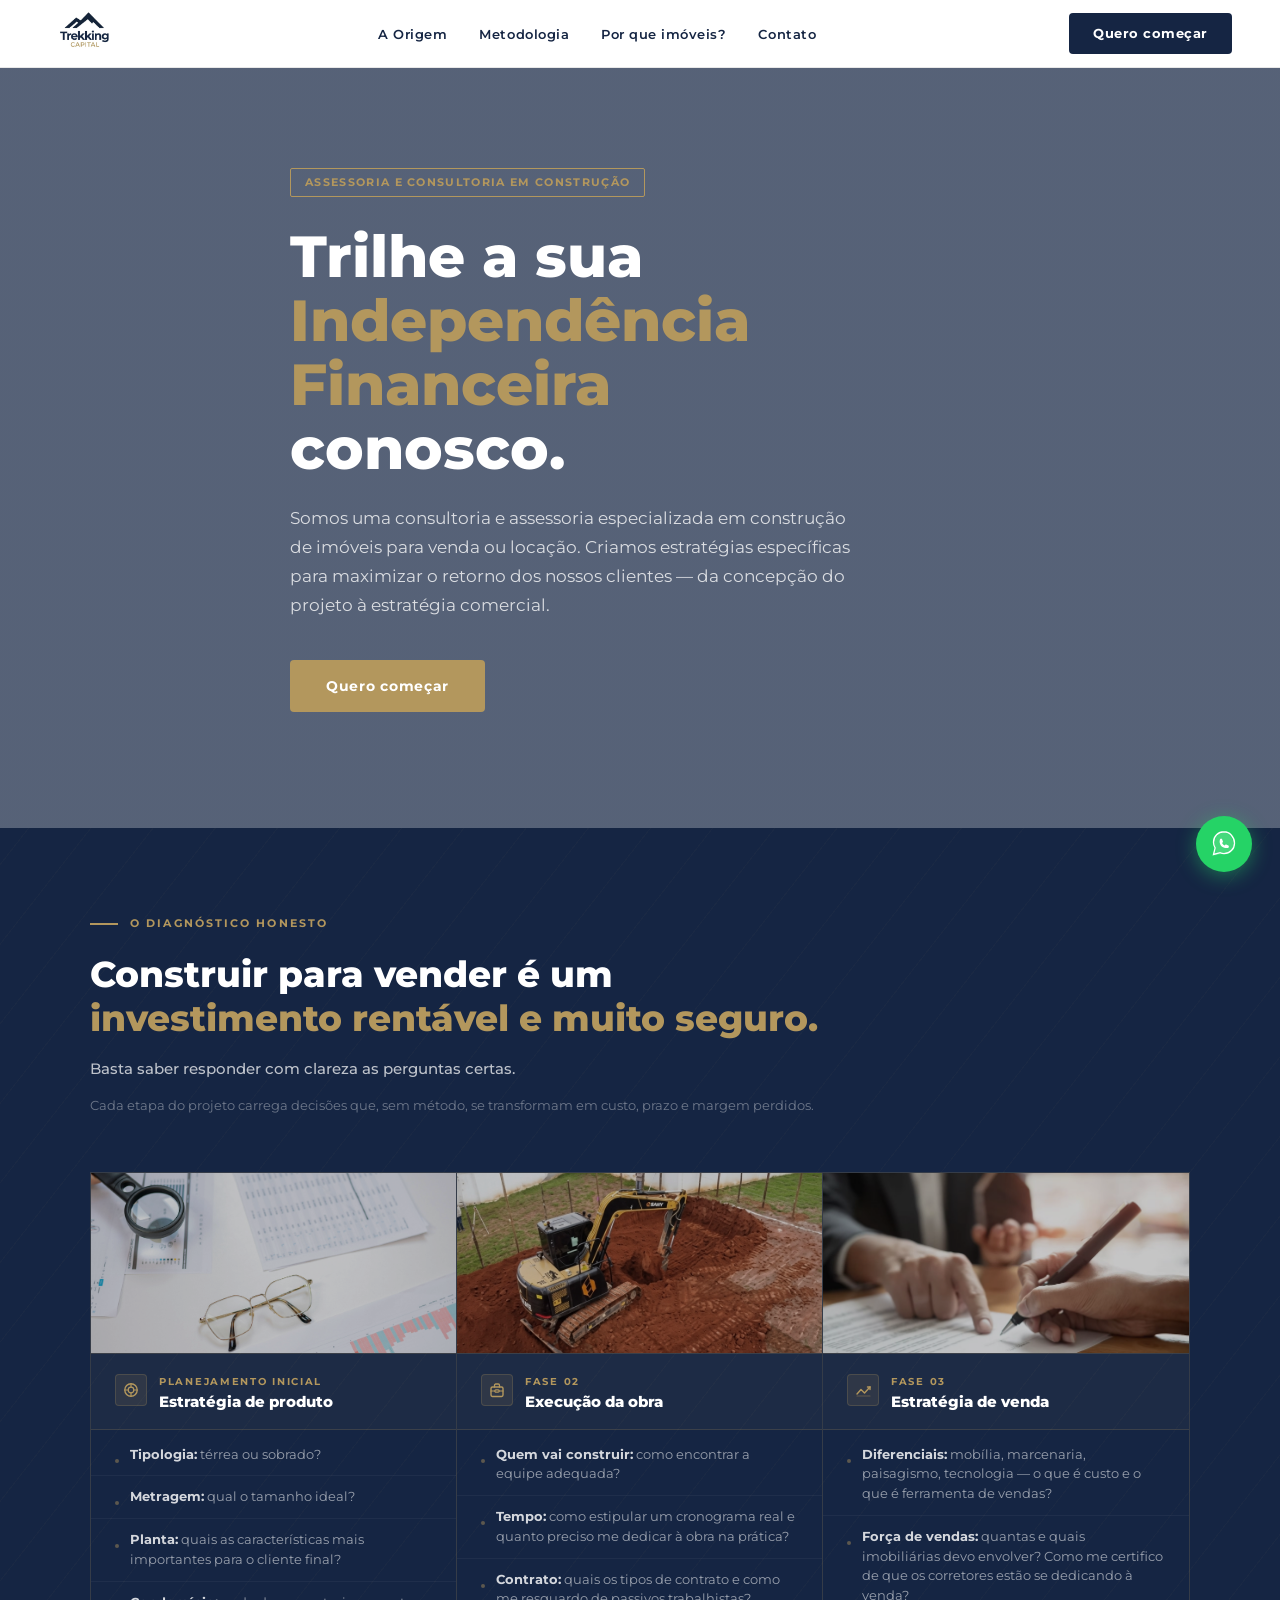
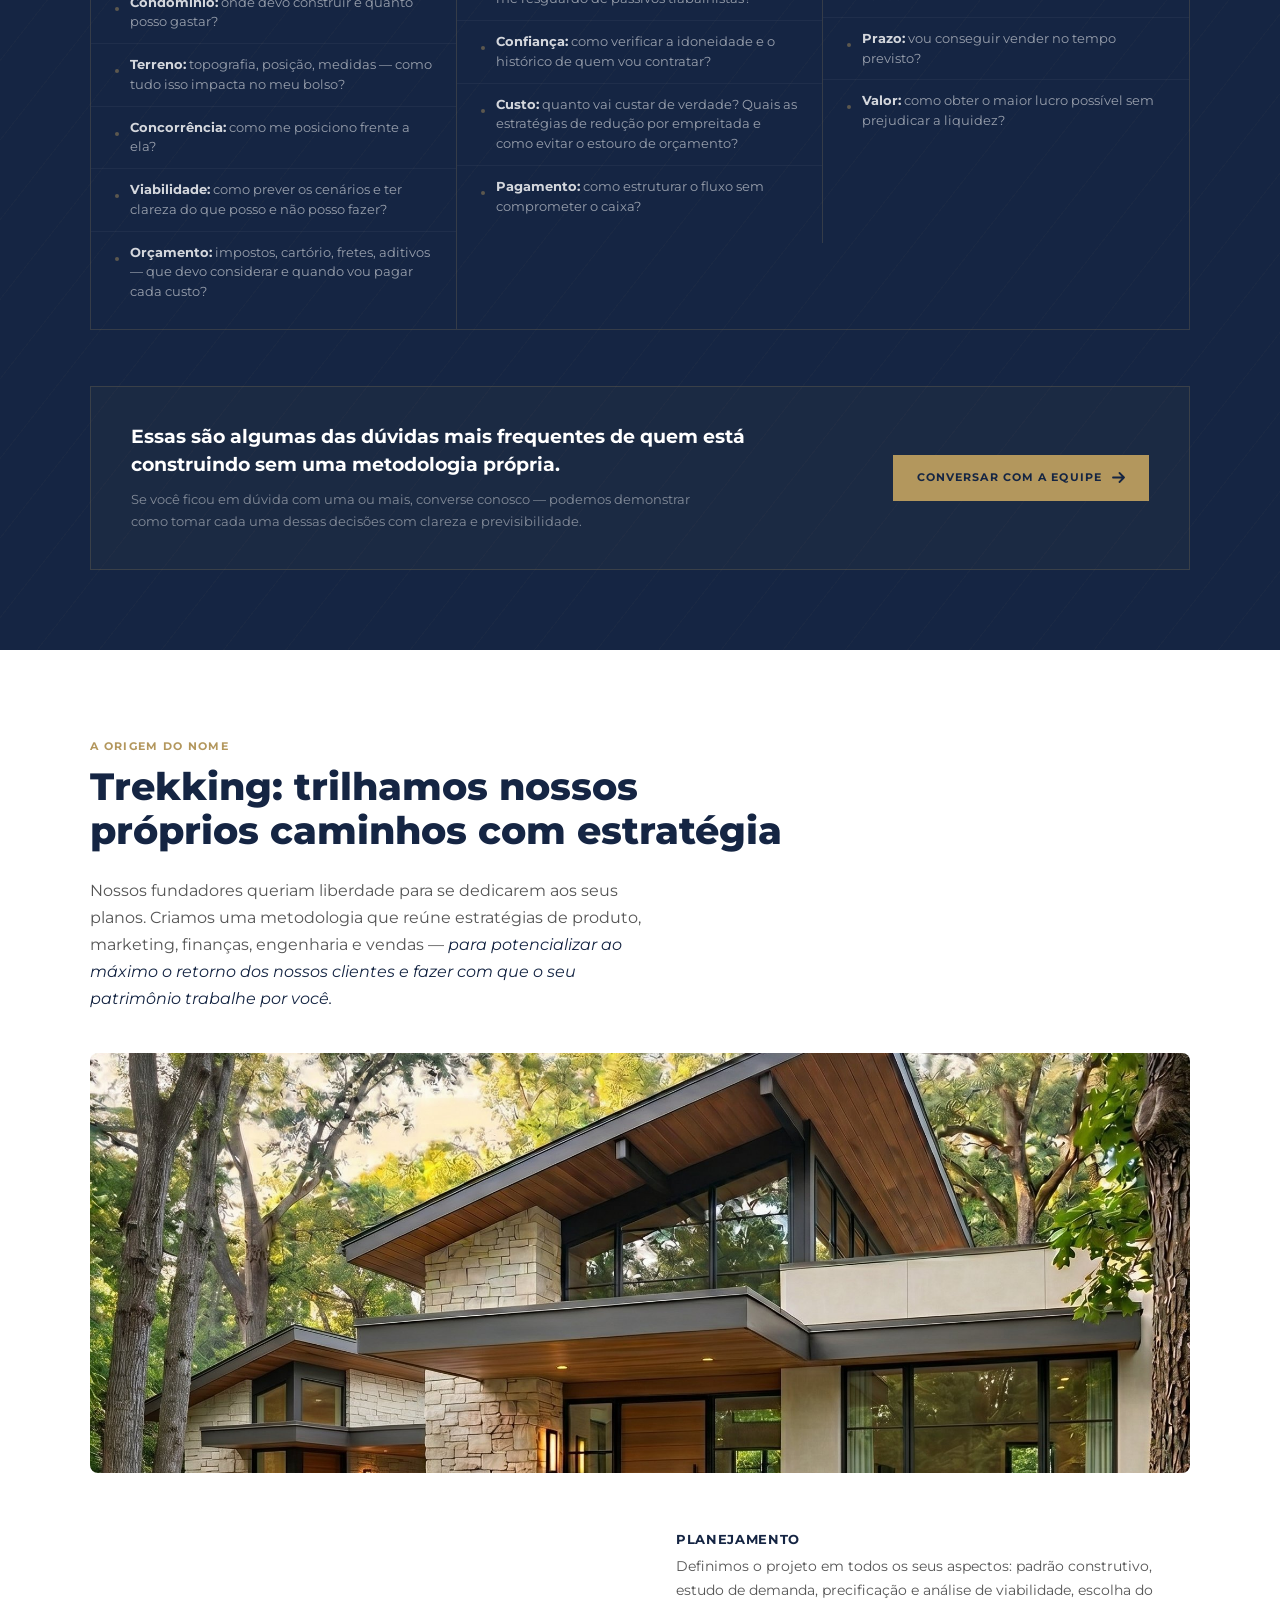
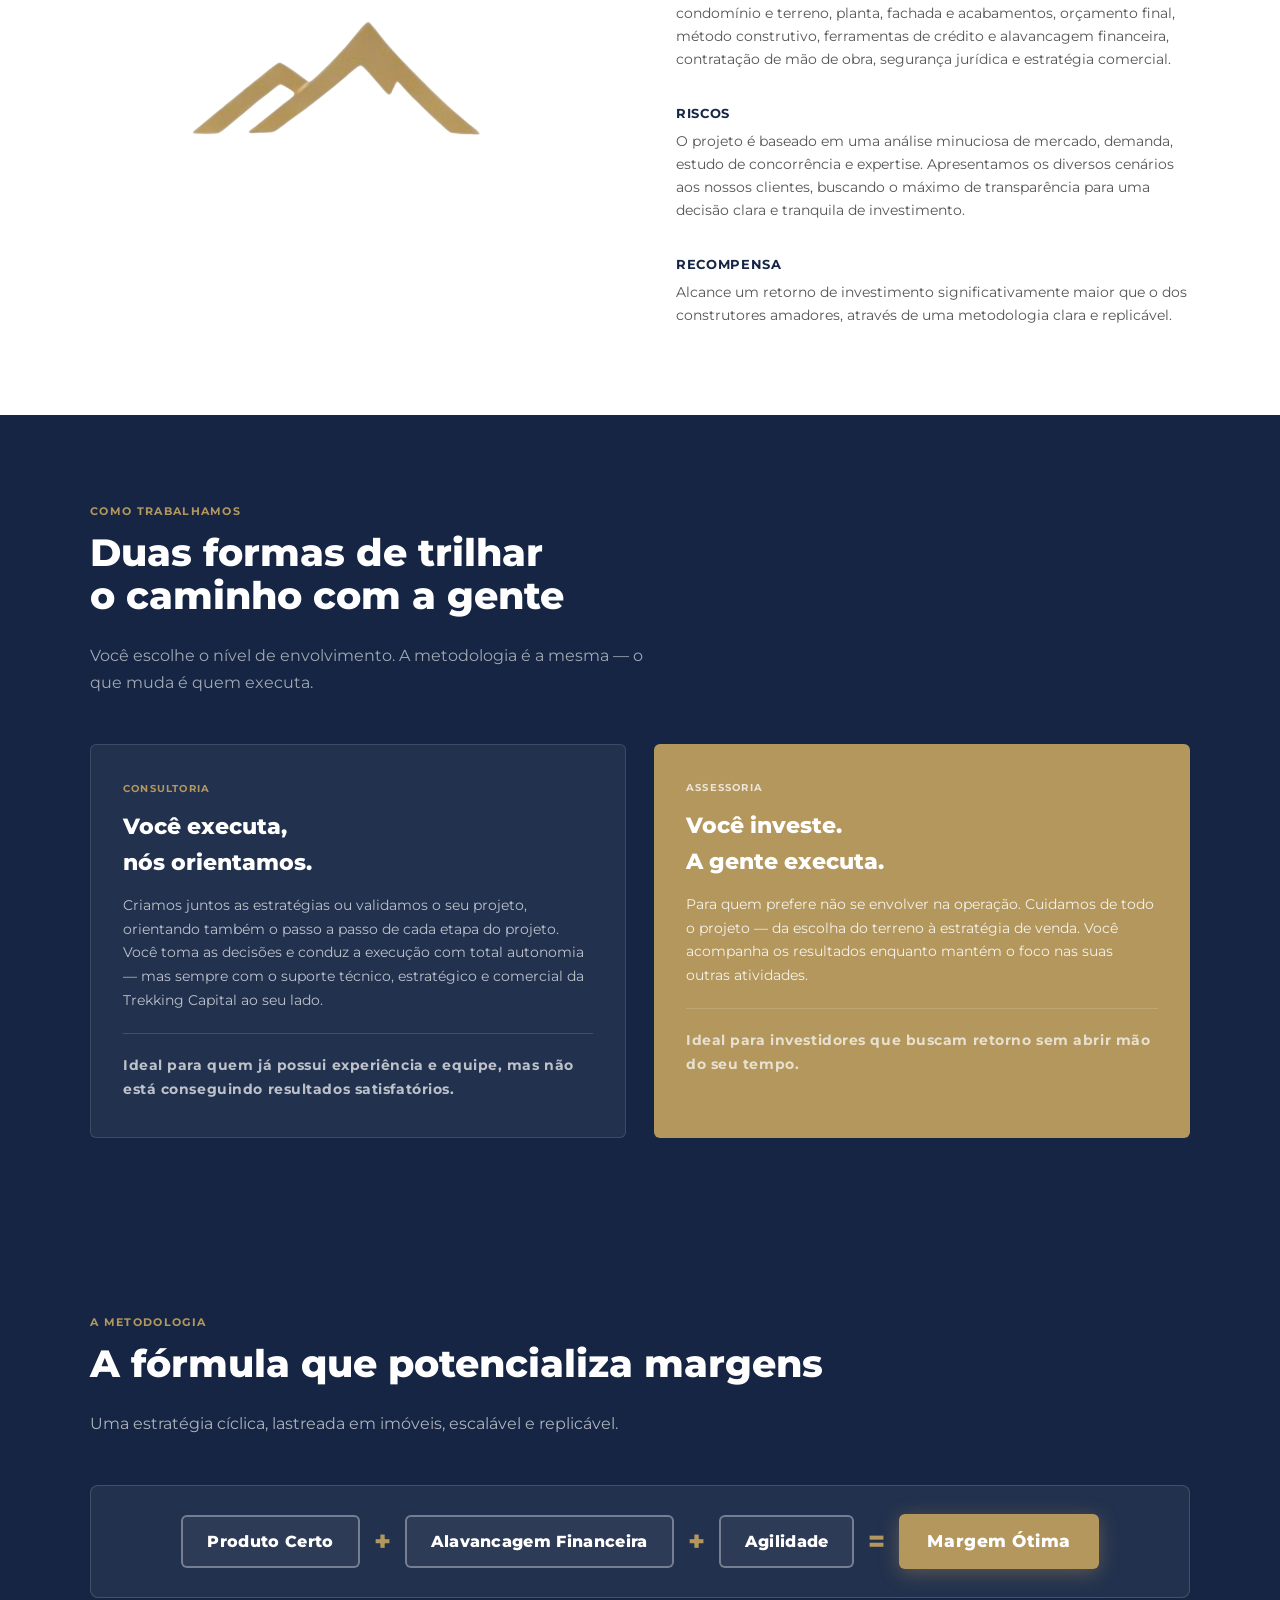
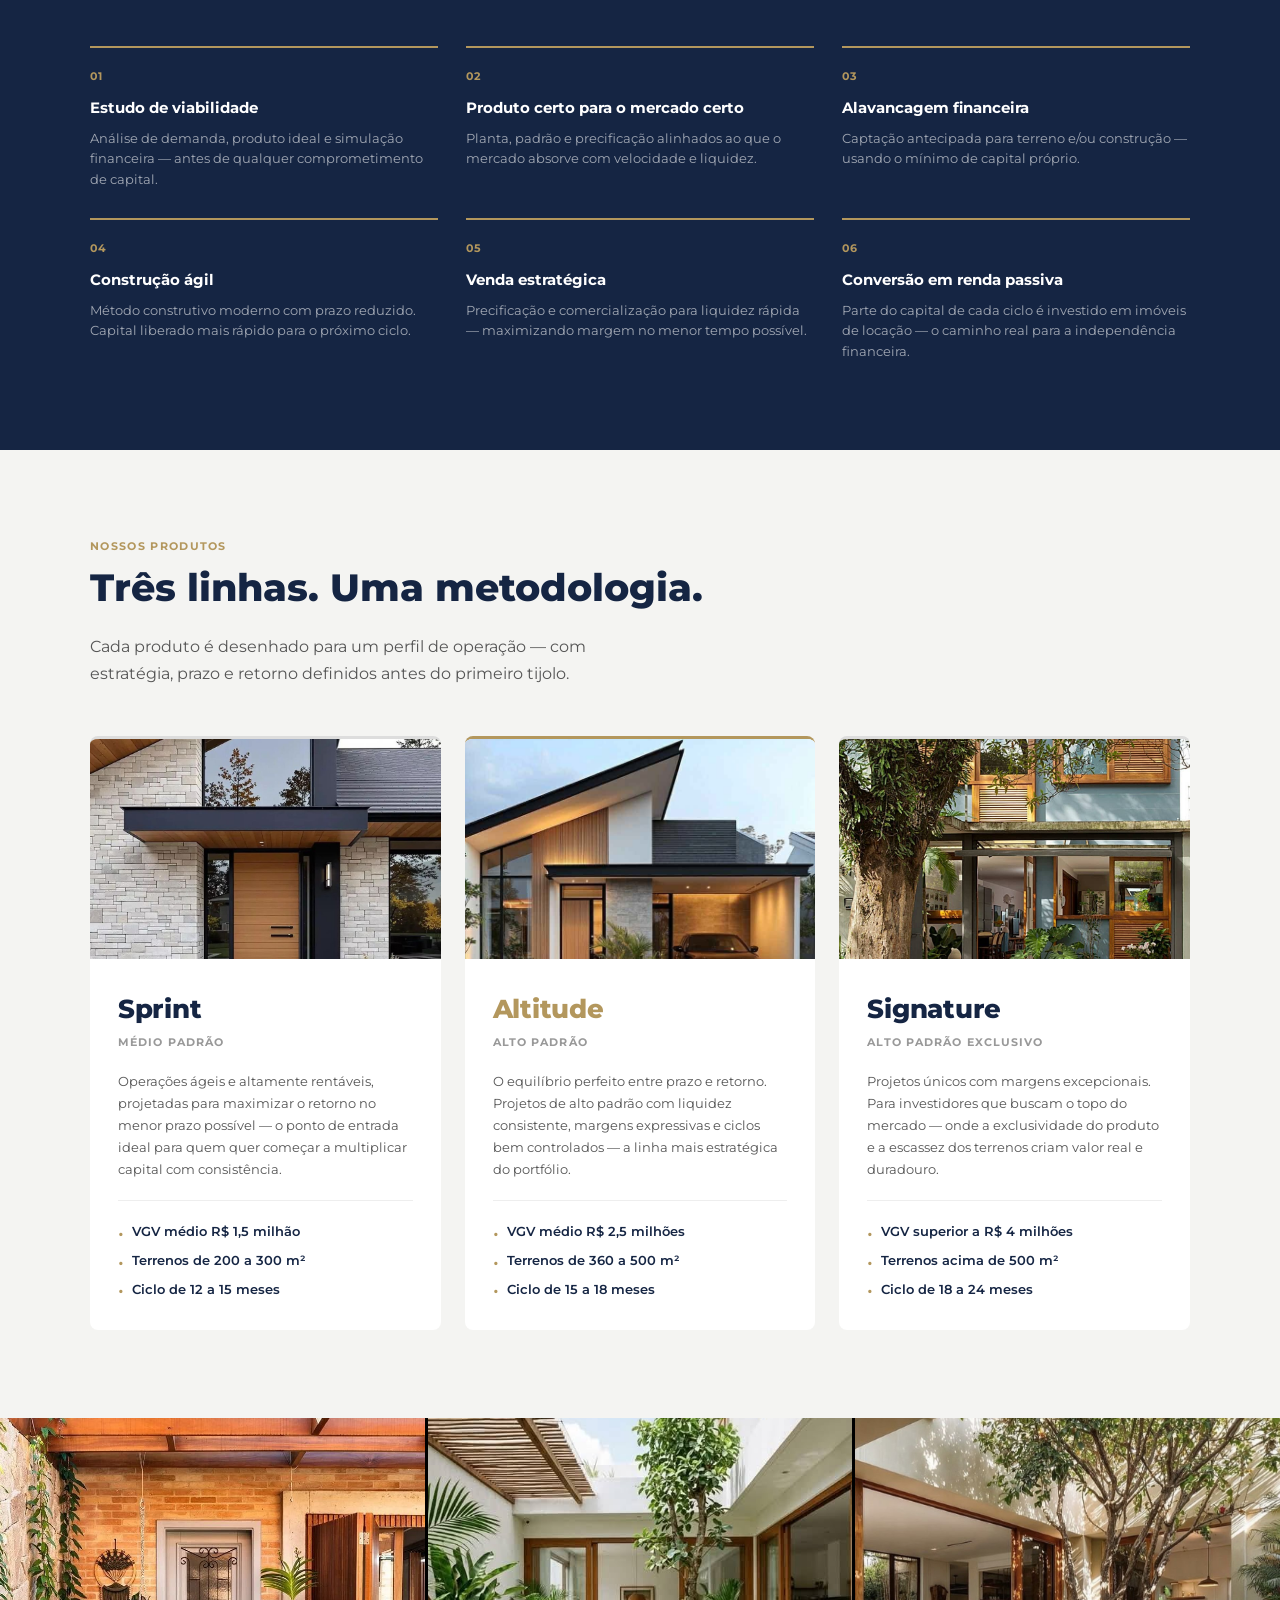
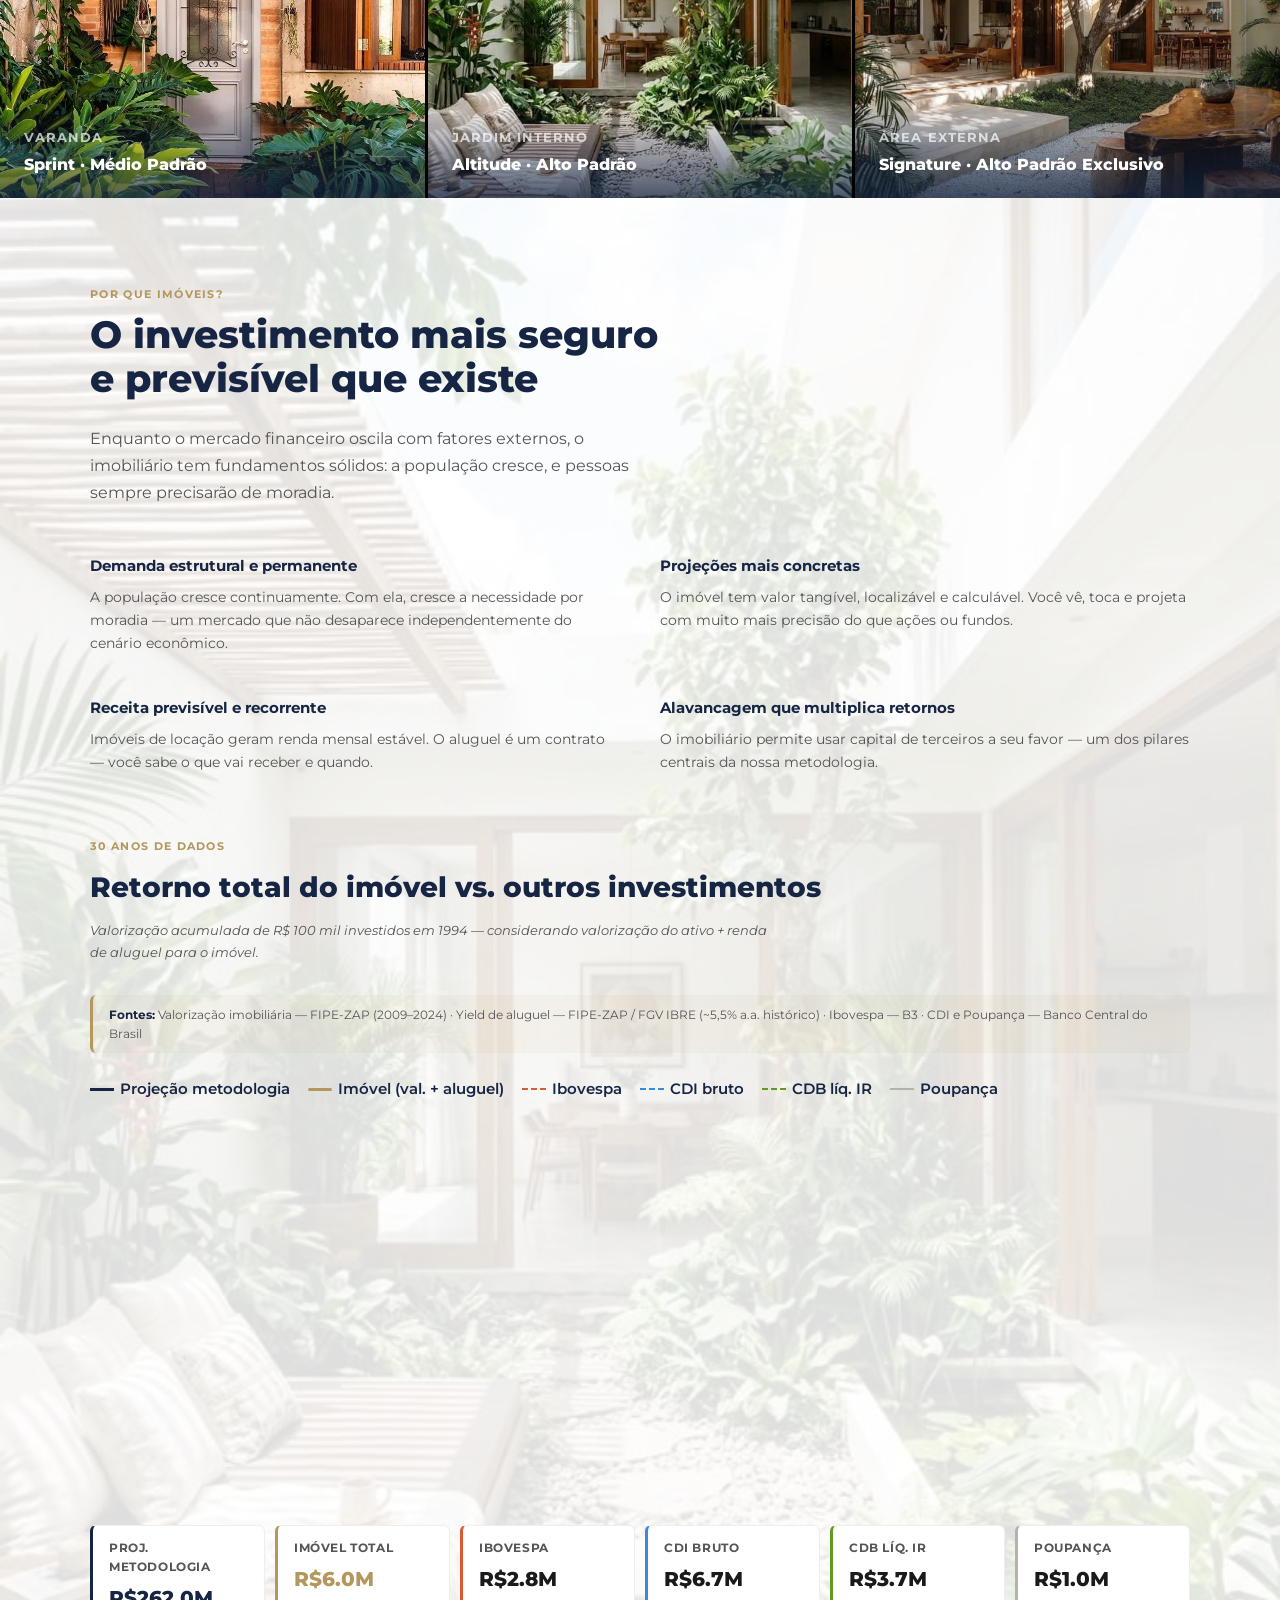
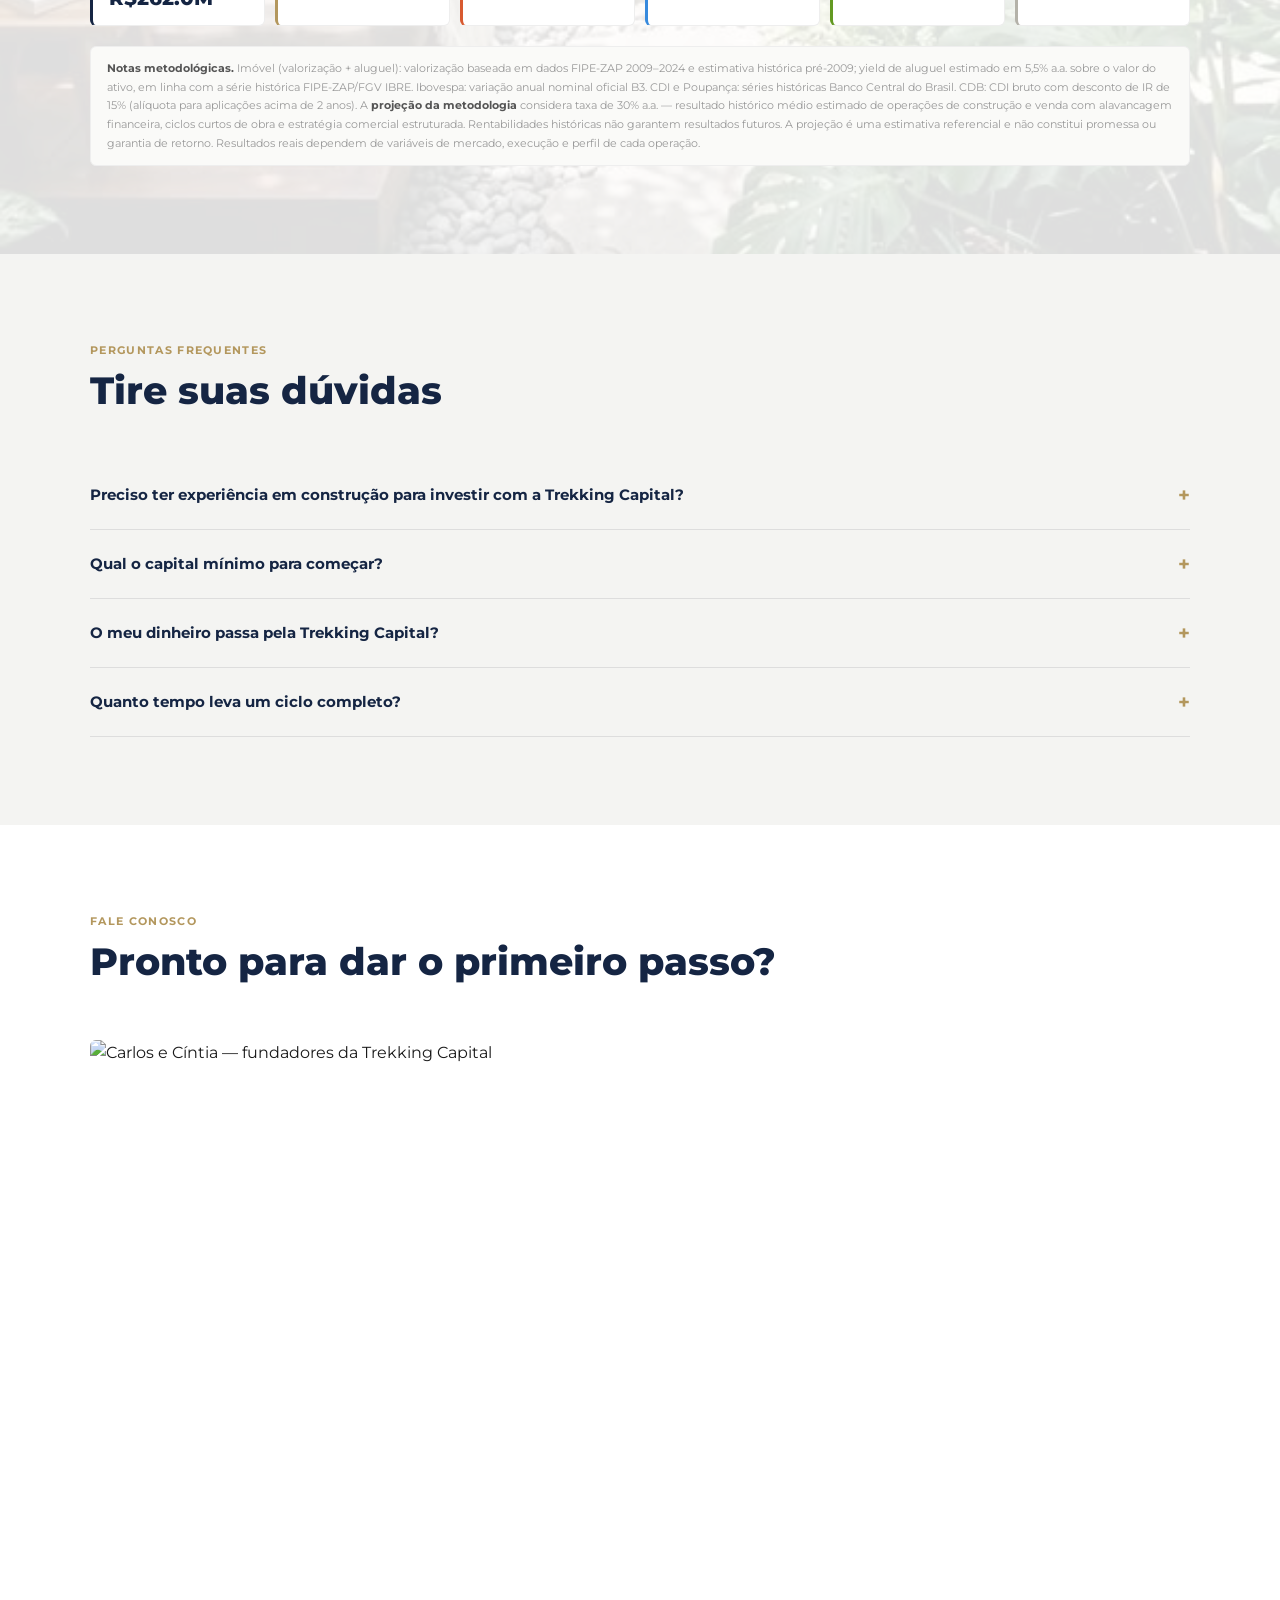
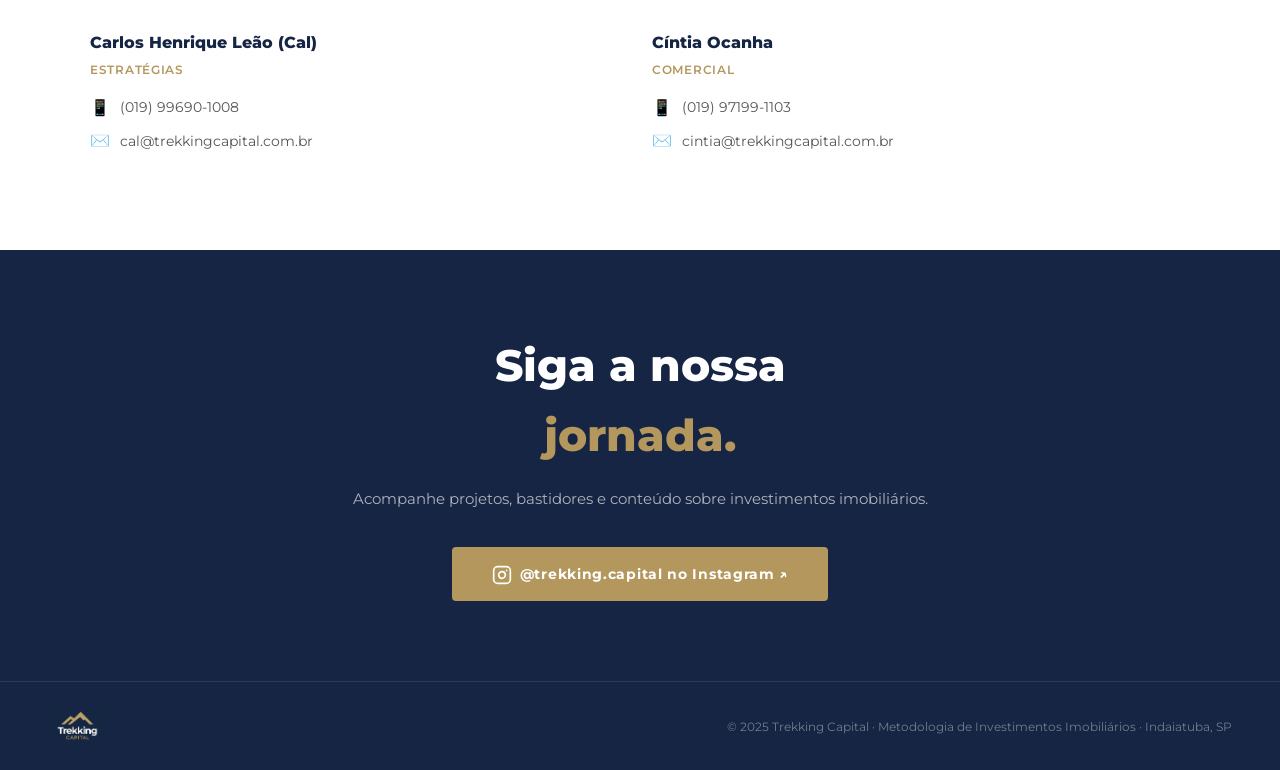
==== commit 154f0625: "feat: adicionar seção Diagnóstico Honesto, botão WhatsApp flutuante e imagens - Substituída seção 'R" ====
--- a/Versão Nova/index.html
+++ b/Versão Nova/index.html
@@ -57,7 +57,7 @@
 <section class="hero" id="hero" style="background: linear-gradient(rgba(21,37,67,0.72), rgba(21,37,67,0.72)), url('https://www.trekkingcapital.com.br/assets/images/trekking_trilho.png') center/cover no-repeat;">
   <div class="container">
     <div class="hero-content">
-      <span class="hero-label">Assessoria em Investimentos Imobiliários</span>
+      <span class="hero-label">Assessoria e consultoria em Construção</span>
       <h1>Trilhe a sua<br><em>Independência Financeira</em><br>conosco.</h1>
       <p>Somos uma consultoria e assessoria especializada em construção de imóveis para venda ou locação. Criamos estratégias específicas para maximizar o retorno dos nossos clientes — da concepção do projeto à estratégia comercial.</p>
       <a class="hero-cta" href="#contato">Quero começar</a>
@@ -65,24 +65,135 @@
   </div>
 </section>
 
-<!-- FOTOS DOS PROJETOS -->
-<section class="projects">
-  <div class="container">
-    <h2>Referências de projeto</h2>
-    <div class="photo-grid">
-      <div>
-        <img src="https://www.trekkingcapital.com.br/assets/images/project-1-trekking.jpg" alt="Alto padrão" />
-        <p class="photo-caption">Alto padrão · Alta liquidez</p>
-      </div>
-      <div>
-        <img src="https://www.trekkingcapital.com.br/assets/images/project-2-trekking.jpg" alt="Projeto arquitetônico" />
-        <p class="photo-caption">Projeto arquitetônico</p>
-      </div>
-      <div>
-        <img src="https://www.trekkingcapital.com.br/assets/images/project-3.jpg" alt="Acabamento premium" />
-        <p class="photo-caption">Acabamento premium</p>
-      </div>
-    </div>
+<!-- O DIAGNÓSTICO HONESTO -->
+<style>
+  .pain { background: #152543 !important; padding: 88px 40px 80px !important; position: relative !important; overflow: hidden !important; }
+  .pain::before { content: ''; position: absolute; inset: 0; background: repeating-linear-gradient(-52deg,transparent 0,transparent 48px,rgba(179,151,93,.03) 48px,rgba(179,151,93,.03) 49px); pointer-events: none; }
+  .pain-inner { max-width: 1100px !important; margin: 0 auto !important; position: relative !important; }
+  .intro-row { margin-bottom: 56px !important; }
+  .eyebrow { display: flex !important; align-items: center !important; gap: 12px !important; margin-bottom: 20px !important; }
+  .eyebrow-bar { width: 28px !important; height: 2px !important; background: #b3975d !important; flex-shrink: 0 !important; }
+  .eyebrow-text { font-size: 10.5px !important; font-weight: 700 !important; letter-spacing: .2em !important; text-transform: uppercase !important; color: #b3975d !important; }
+  .headline { font-size: clamp(22px, 2.8vw, 36px) !important; font-weight: 800 !important; color: #fff !important; line-height: 1.22 !important; margin-bottom: 16px !important; }
+  .headline em { font-style: normal !important; color: #b3975d !important; }
+  .intro-lead { font-size: 15px !important; font-weight: 500 !important; color: rgba(255,255,255,.72) !important; line-height: 1.72 !important; margin-bottom: 12px !important; }
+  .intro-bridge { font-size: 13px !important; color: rgba(255,255,255,.38) !important; line-height: 1.72 !important; }
+  .cols { display: grid !important; grid-template-columns: repeat(3, 1fr) !important; border: 1px solid rgba(179,151,93,.2) !important; align-items: start !important; }
+  .col { border-right: 1px solid rgba(179,151,93,.2) !important; display: flex !important; flex-direction: column !important; }
+  .col:last-child { border-right: none !important; }
+  .col-photo { width: 100% !important; height: 180px !important; object-fit: cover !important; display: block !important; filter: brightness(.78) saturate(.85) !important; transition: filter .4s !important; }
+  .col-head { padding: 20px 24px 18px !important; border-bottom: 1px solid rgba(179,151,93,.2) !important; border-top: 1px solid rgba(179,151,93,.2) !important; display: flex !important; align-items: flex-start !important; gap: 12px !important; background: rgba(179,151,93,.05) !important; }
+  .col-head-icon { width: 32px !important; height: 32px !important; flex-shrink: 0 !important; background: rgba(179,151,93,.12) !important; border: 1px solid rgba(179,151,93,.22) !important; border-radius: 4px !important; display: flex !important; align-items: center !important; justify-content: center !important; }
+  .col-phase { font-size: 9.5px !important; font-weight: 700 !important; letter-spacing: .18em !important; text-transform: uppercase !important; color: #b3975d !important; display: block !important; margin-bottom: 3px !important; }
+  .col-title { font-size: 14.5px !important; font-weight: 800 !important; color: #fff !important; line-height: 1.25 !important; display: block !important; }
+  .pain-list { padding: 4px 0 16px !important; }
+  .pain-item { display: flex !important; align-items: baseline !important; gap: 11px !important; padding: 11px 24px !important; border-bottom: 1px solid rgba(255,255,255,.045) !important; }
+  .pain-item:last-child { border-bottom: none !important; }
+  .pain-dot { width: 4px !important; height: 4px !important; border-radius: 50% !important; background: #b3975d !important; opacity: .45 !important; flex-shrink: 0 !important; position: relative !important; top: 4px !important; }
+  .pain-text { font-size: 12.5px !important; font-weight: 400 !important; color: rgba(255,255,255,.56) !important; line-height: 1.58 !important; }
+  .pain-text strong { font-weight: 700 !important; color: rgba(255,255,255,.82) !important; }
+  .pivot { margin-top: 56px !important; padding: 36px 40px !important; border: 1px solid rgba(179,151,93,.2) !important; background: rgba(179,151,93,.04) !important; display: flex !important; align-items: center !important; justify-content: space-between !important; gap: 32px !important; }
+  .pivot-left { display: flex !important; flex-direction: column !important; gap: 10px !important; }
+  .pivot-quote { font-size: clamp(15px, 1.7vw, 19px) !important; font-weight: 700 !important; color: #fff !important; line-height: 1.45 !important; }
+  .pivot-body { font-size: 13px !important; color: rgba(255,255,255,.46) !important; line-height: 1.72 !important; max-width: 580px !important; }
+  .pivot-cta { flex-shrink: 0 !important; display: inline-flex !important; align-items: center !important; gap: 10px !important; background: #b3975d !important; color: #152543 !important; font-family: 'Montserrat', sans-serif !important; font-size: 11px !important; font-weight: 700 !important; letter-spacing: .1em !important; text-transform: uppercase !important; padding: 14px 24px !important; text-decoration: none !important; white-space: nowrap !important; }
+  @media (max-width: 760px) {
+    .cols { grid-template-columns: 1fr !important; }
+    .col { border-right: none !important; border-bottom: 1px solid rgba(179,151,93,.2) !important; }
+    .col:last-child { border-bottom: none !important; }
+    .col-photo { height: 200px !important; }
+    .pivot { flex-direction: column !important; align-items: flex-start !important; padding: 28px 24px !important; }
+    .pain { padding: 60px 20px 56px !important; }
+  }
+</style>
+<section class="pain" id="diagnostico">
+  <div class="pain-inner">
+
+    <div class="intro-row">
+      <div class="intro-left">
+        <div class="eyebrow">
+          <div class="eyebrow-bar"></div>
+          <span class="eyebrow-text">O diagnóstico honesto</span>
+        </div>
+        <h2 class="headline">
+          Construir para vender é um<br>
+          <em>investimento rentável e muito seguro.</em>
+        </h2>
+        <p class="intro-lead">
+          Basta saber responder com clareza as perguntas certas.
+        </p>
+        <p class="intro-bridge">
+          Cada etapa do projeto carrega decisões que, sem método, se transformam em custo, prazo e margem perdidos.
+        </p>
+      </div>
+    </div>
+
+    <div class="cols">
+
+      <div class="col">
+        <img class="col-photo" src="assets/images/analise_financeira.jpg" alt="Análise financeira — planejamento">
+        <div class="col-head">
+          <div class="col-head-icon">
+            <svg width="16" height="16" viewBox="0 0 16 16" fill="none"><circle cx="8" cy="8" r="6.2" stroke="#b3975d" stroke-width="1.4"/><circle cx="8" cy="8" r="2.8" stroke="#b3975d" stroke-width="1.2"/><line x1="8" y1="1.8" x2="8" y2="5.2" stroke="#b3975d" stroke-width="1.2" stroke-linecap="round"/><line x1="8" y1="10.8" x2="8" y2="14.2" stroke="#b3975d" stroke-width="1.2" stroke-linecap="round"/><line x1="1.8" y1="8" x2="5.2" y2="8" stroke="#b3975d" stroke-width="1.2" stroke-linecap="round"/><line x1="10.8" y1="8" x2="14.2" y2="8" stroke="#b3975d" stroke-width="1.2" stroke-linecap="round"/></svg>
+          </div>
+          <div><span class="col-phase">Planejamento Inicial</span><span class="col-title">Estratégia de produto</span></div>
+        </div>
+        <div class="pain-list">
+          <div class="pain-item"><div class="pain-dot"></div><span class="pain-text"><strong>Tipologia:</strong> térrea ou sobrado?</span></div>
+          <div class="pain-item"><div class="pain-dot"></div><span class="pain-text"><strong>Metragem:</strong> qual o tamanho ideal?</span></div>
+          <div class="pain-item"><div class="pain-dot"></div><span class="pain-text"><strong>Planta:</strong> quais as características mais importantes para o cliente final?</span></div>
+          <div class="pain-item"><div class="pain-dot"></div><span class="pain-text"><strong>Condomínio:</strong> onde devo construir e quanto posso gastar?</span></div>
+          <div class="pain-item"><div class="pain-dot"></div><span class="pain-text"><strong>Terreno:</strong> topografia, posição, medidas — como tudo isso impacta no meu bolso?</span></div>
+          <div class="pain-item"><div class="pain-dot"></div><span class="pain-text"><strong>Concorrência:</strong> como me posiciono frente a ela?</span></div>
+          <div class="pain-item"><div class="pain-dot"></div><span class="pain-text"><strong>Viabilidade:</strong> como prever os cenários e ter clareza do que posso e não posso fazer?</span></div>
+          <div class="pain-item"><div class="pain-dot"></div><span class="pain-text"><strong>Orçamento:</strong> impostos, cartório, fretes, aditivos — que devo considerar e quando vou pagar cada custo?</span></div>
+        </div>
+      </div>
+
+      <div class="col">
+        <img class="col-photo" src="assets/images/Terraplanagem(1).png" alt="Execução da obra">
+        <div class="col-head">
+          <div class="col-head-icon">
+            <svg width="16" height="16" viewBox="0 0 16 16" fill="none"><rect x="2" y="5" width="12" height="9.5" rx="1.4" stroke="#b3975d" stroke-width="1.4" fill="none"/><path d="M5.5 5V3.2C5.5 2.54 6.04 2 6.7 2h2.6C9.96 2 10.5 2.54 10.5 3.2V5" stroke="#b3975d" stroke-width="1.3" stroke-linecap="round" fill="none"/><path d="M2 9h3.8M10.2 9H14" stroke="#b3975d" stroke-width="1.2" stroke-linecap="round"/><rect x="5.8" y="7.9" width="4.4" height="2.2" rx="1.1" stroke="#b3975d" stroke-width="1.2" fill="none"/></svg>
+          </div>
+          <div><span class="col-phase">Fase 02</span><span class="col-title">Execução da obra</span></div>
+        </div>
+        <div class="pain-list">
+          <div class="pain-item"><div class="pain-dot"></div><span class="pain-text"><strong>Quem vai construir:</strong> como encontrar a equipe adequada?</span></div>
+          <div class="pain-item"><div class="pain-dot"></div><span class="pain-text"><strong>Tempo:</strong> como estipular um cronograma real e quanto preciso me dedicar à obra na prática?</span></div>
+          <div class="pain-item"><div class="pain-dot"></div><span class="pain-text"><strong>Contrato:</strong> quais os tipos de contrato e como me resguardo de passivos trabalhistas?</span></div>
+          <div class="pain-item"><div class="pain-dot"></div><span class="pain-text"><strong>Confiança:</strong> como verificar a idoneidade e o histórico de quem vou contratar?</span></div>
+          <div class="pain-item"><div class="pain-dot"></div><span class="pain-text"><strong>Custo:</strong> quanto vai custar de verdade? Quais as estratégias de redução por empreitada e como evitar o estouro de orçamento?</span></div>
+          <div class="pain-item"><div class="pain-dot"></div><span class="pain-text"><strong>Pagamento:</strong> como estruturar o fluxo sem comprometer o caixa?</span></div>
+        </div>
+      </div>
+
+      <div class="col">
+        <img class="col-photo" src="assets/images/assinatura_contrato.png" alt="Assinatura de contrato">
+        <div class="col-head">
+          <div class="col-head-icon">
+            <svg width="16" height="16" viewBox="0 0 16 16" fill="none"><path d="M2 12L6 7.5 9.5 11 15 5" stroke="#b3975d" stroke-width="1.4" stroke-linecap="round" stroke-linejoin="round"/><path d="M12.5 5H15V7.5" stroke="#b3975d" stroke-width="1.4" stroke-linecap="round"/><line x1="2" y1="14" x2="15" y2="14" stroke="#b3975d" stroke-width="1.1" stroke-linecap="round" opacity=".38"/></svg>
+          </div>
+          <div><span class="col-phase">Fase 03</span><span class="col-title">Estratégia de venda</span></div>
+        </div>
+        <div class="pain-list">
+          <div class="pain-item"><div class="pain-dot"></div><span class="pain-text"><strong>Diferenciais:</strong> mobília, marcenaria, paisagismo, tecnologia — o que é custo e o que é ferramenta de vendas?</span></div>
+          <div class="pain-item"><div class="pain-dot"></div><span class="pain-text"><strong>Força de vendas:</strong> quantas e quais imobiliárias devo envolver? Como me certifico de que os corretores estão se dedicando à venda?</span></div>
+          <div class="pain-item"><div class="pain-dot"></div><span class="pain-text"><strong>Prazo:</strong> vou conseguir vender no tempo previsto?</span></div>
+          <div class="pain-item"><div class="pain-dot"></div><span class="pain-text"><strong>Valor:</strong> como obter o maior lucro possível sem prejudicar a liquidez?</span></div>
+        </div>
+      </div>
+
+    </div>
+
+    <div class="pivot">
+      <div class="pivot-left">
+        <p class="pivot-quote">Essas são algumas das dúvidas mais frequentes de quem está construindo sem uma metodologia própria.</p>
+        <p class="pivot-body">Se você ficou em dúvida com uma ou mais, converse conosco — podemos demonstrar como tomar cada uma dessas decisões com clareza e previsibilidade.</p>
+      </div>
+      <a href="#contato" class="pivot-cta">Conversar com a equipe <svg width="13" height="13" viewBox="0 0 13 13" fill="none"><path d="M1 6.5H12M7.5 2L12 6.5L7.5 11" stroke="#152543" stroke-width="1.8" stroke-linecap="round" stroke-linejoin="round"/></svg></a>
+    </div>
+
   </div>
 </section>
 
@@ -211,7 +322,7 @@
     <div class="produtos-grid">
 
       <div class="produto-card">
-        <img class="produto-card-img" src="assets/images/sprint_casa_azul.png" alt="Sprint — Médio Padrão" />
+        <img class="produto-card-img" src="assets/images/signature_casa_pedra.png" alt="Sprint — Médio Padrão" />
         <div class="produto-card-body">
           <div class="produto-linha">Sprint</div>
           <div class="produto-padrao">Médio Padrão</div>
@@ -241,7 +352,7 @@
       </div>
 
       <div class="produto-card">
-        <img class="produto-card-img" src="assets/images/signature_casa_pedra.png" alt="Signature — Alto Padrão Exclusivo" />
+        <img class="produto-card-img" src="assets/images/sprint_casa_azul.png" alt="Signature — Alto Padrão Exclusivo" />
         <div class="produto-card-body">
           <div class="produto-linha">Signature</div>
           <div class="produto-padrao">Alto Padrão Exclusivo</div>
@@ -272,14 +383,15 @@
 <section class="galeria-section">
   <div class="galeria-grid">
     <div class="galeria-item" style="position:relative;overflow:hidden;height:380px;">
-      <img src="assets/images/patio_mesa.png" alt="Pátio interno alto padrão"
-        style="width:100%;height:100%;object-fit:cover;object-position:center;transition:transform .5s;" 
+      <img src="assets/images/varanda.png" alt="Varanda com tijolinho"
+        style="width:100%;height:100%;object-fit:cover;object-position:center;transition:transform .5s;"
         onmouseover="this.style.transform='scale(1.05)'" onmouseout="this.style.transform='scale(1)'"/>
       <div style="position:absolute;bottom:0;left:0;right:0;padding:20px 24px;background:linear-gradient(transparent,rgba(21,37,67,.75));">
-        <p style="margin:0;font-size:13px;font-weight:700;color:rgba(255,255,255,.7);letter-spacing:.08em;text-transform:uppercase;">Área externa</p>
-        <p style="margin:4px 0 0;font-size:16px;font-weight:800;color:#fff;">Signature · Alto Padrão Exclusivo</p>
-      </div>
-    </div>
+        <p style="margin:0;font-size:13px;font-weight:700;color:rgba(255,255,255,.7);letter-spacing:.08em;text-transform:uppercase;">Varanda</p>
+        <p style="margin:4px 0 0;font-size:16px;font-weight:800;color:#fff;">Sprint · Médio Padrão</p>
+      </div>
+    </div>
+    
     <div class="galeria-item" style="position:relative;overflow:hidden;height:380px;">
       <img src="assets/images/image_extra.png" alt="Jardim interno com pedras"
         style="width:100%;height:100%;object-fit:cover;object-position:center;transition:transform .5s;"
@@ -289,13 +401,14 @@
         <p style="margin:4px 0 0;font-size:16px;font-weight:800;color:#fff;">Altitude · Alto Padrão</p>
       </div>
     </div>
+    
     <div class="galeria-item" style="position:relative;overflow:hidden;height:380px;">
-      <img src="assets/images/varanda.png" alt="Varanda com tijolinho"
-        style="width:100%;height:100%;object-fit:cover;object-position:center;transition:transform .5s;"
+      <img src="assets/images/patio_mesa.png" alt="Pátio interno alto padrão"
+        style="width:100%;height:100%;object-fit:cover;object-position:center;transition:transform .5s;" 
         onmouseover="this.style.transform='scale(1.05)'" onmouseout="this.style.transform='scale(1)'"/>
       <div style="position:absolute;bottom:0;left:0;right:0;padding:20px 24px;background:linear-gradient(transparent,rgba(21,37,67,.75));">
-        <p style="margin:0;font-size:13px;font-weight:700;color:rgba(255,255,255,.7);letter-spacing:.08em;text-transform:uppercase;">Varanda</p>
-        <p style="margin:4px 0 0;font-size:16px;font-weight:800;color:#fff;">Sprint · Médio Padrão</p>
+        <p style="margin:0;font-size:13px;font-weight:700;color:rgba(255,255,255,.7);letter-spacing:.08em;text-transform:uppercase;">Área externa</p>
+        <p style="margin:4px 0 0;font-size:16px;font-weight:800;color:#fff;">Signature · Alto Padrão Exclusivo</p>
       </div>
     </div>
   </div>
@@ -478,6 +591,37 @@
   <p>© 2025 Trekking Capital · Metodologia de Investimentos Imobiliários · Indaiatuba, SP</p>
 </footer>
 
+<!-- WHATSAPP FLUTUANTE -->
+<style>
+  .whatsapp-float {
+    display: flex !important; align-items: center !important; justify-content: center !important;
+    position: fixed !important; bottom: 28px !important; right: 28px !important; z-index: 9999 !important;
+    background: #25d366 !important; color: #fff !important;
+    width: 56px !important; height: 56px !important; border-radius: 50% !important;
+    box-shadow: 0 4px 20px rgba(37,211,102,.45) !important;
+    transition: transform .2s, box-shadow .2s;
+    text-decoration: none !important;
+  }
+  .whatsapp-float svg { width: 28px !important; height: 28px !important; }
+  @media (max-width: 768px) {
+    .whatsapp-float {
+      display: flex !important; position: fixed !important;
+      width: 50px !important; height: 50px !important;
+      bottom: 20px !important; right: 16px !important;
+    }
+    .whatsapp-float svg { width: 24px !important; height: 24px !important; }
+  }
+</style>
+<a class="whatsapp-float"
+   href="https://api.whatsapp.com/send/?phone=5519996901008&amp;text=Gostaria%20de%20mais%20informa%C3%A7%C3%B5es%20sobre%20a%20Trekking%20Capital...&amp;type=phone_number&amp;app_absent=0"
+   target="_blank" rel="noopener" aria-label="Falar no WhatsApp">
+  <svg viewBox="0 0 32 32" fill="none" xmlns="http://www.w3.org/2000/svg">
+    <path d="M16 3C9.925 3 5 7.925 5 14c0 2.18.633 4.21 1.725 5.916L5 29l9.297-1.697A10.94 10.94 0 0 0 16 27.5C22.075 27.5 27 22.575 27 16.5S22.075 3 16 3Z" fill="#fff" opacity=".15"/>
+    <path d="M16 2C9.373 2 4 7.373 4 14c0 2.385.693 4.61 1.89 6.484L4 28l7.724-2.025A11.94 11.94 0 0 0 16 27c6.627 0 12-5.373 12-12S22.627 2 16 2Z" stroke="#fff" stroke-width="1.5"/>
+    <path d="M11.5 10.5c.2-.5.7-.5 1-.5h.5c.3 0 .7.2.8.5l1 2.5c.1.3 0 .7-.2 1l-.8.8c.6 1.2 1.7 2.3 2.9 2.9l.8-.8c.3-.3.7-.3 1-.2l2.5 1c.3.1.5.5.5.8v.5c0 .8-.7 1.5-1.5 1.5C14.5 21 11 17.5 11 13c0-.8.3-1.8.5-2.5Z" fill="#fff"/>
+  </svg>
+</a>
+
 <script src="https://cdnjs.cloudflare.com/ajax/libs/Chart.js/4.4.1/chart.umd.js"></script>
 <script src="js/grafico.js"></script>
 <script src="js/faq.js"></script>
--- a/Versão Nova/css/style.css
+++ b/Versão Nova/css/style.css
@@ -354,4 +354,134 @@
       .galeria-item { height: 280px; }
       footer { flex-direction: column; gap: 12px; text-align: center; }
     }
-  +
+    /* ═══════════════════════════════════════════
+       SEÇÃO DE DORES — O Diagnóstico Honesto
+    ═══════════════════════════════════════════ */
+
+    .pain {
+      background: #152543;
+      padding: 88px 40px 80px;
+      position: relative; overflow: hidden;
+    }
+    .pain::before {
+      content: ''; position: absolute; inset: 0;
+      background: repeating-linear-gradient(-52deg,transparent 0,transparent 48px,rgba(179,151,93,.03) 48px,rgba(179,151,93,.03) 49px);
+      pointer-events: none;
+    }
+    .pain-inner { max-width: 1100px; margin: 0 auto; position: relative; }
+
+    .intro-row { margin-bottom: 56px; }
+
+    .eyebrow { display: flex; align-items: center; gap: 12px; margin-bottom: 20px; }
+    .eyebrow-bar { width: 28px; height: 2px; background: #b3975d; flex-shrink: 0; }
+    .eyebrow-text { font-size: 10.5px; font-weight: 700; letter-spacing: .2em; text-transform: uppercase; color: #b3975d; }
+
+    .headline {
+      font-size: clamp(22px, 2.8vw, 36px); font-weight: 800;
+      color: #fff; line-height: 1.22; margin-bottom: 16px;
+    }
+    .headline em { font-style: normal; color: #b3975d; }
+
+    .intro-lead {
+      font-size: 15px; font-weight: 500; color: rgba(255,255,255,.72);
+      line-height: 1.72; margin-bottom: 12px;
+    }
+
+    .intro-bridge {
+      font-size: 13px; color: rgba(255,255,255,.38);
+      line-height: 1.72;
+    }
+
+    .cols {
+      display: grid;
+      grid-template-columns: repeat(3, 1fr);
+      border: 1px solid rgba(179,151,93,.2);
+      align-items: start;
+    }
+
+    
+    .col {
+      border-right: 1px solid rgba(179,151,93,.2);
+      display: flex; flex-direction: column;
+    }
+    .col:last-child { border-right: none; }
+
+    .col-photo {
+      width: 100%; height: 180px; object-fit: cover; display: block;
+      filter: brightness(.78) saturate(.85);
+      transition: filter .4s;
+    }
+    .col:hover .col-photo { filter: brightness(.88) saturate(.95); }
+
+    .col-head {
+      padding: 20px 24px 18px;
+      border-bottom: 1px solid rgba(179,151,93,.2);
+      border-top: 1px solid rgba(179,151,93,.2);
+      display: flex; align-items: flex-start; gap: 12px;
+      background: rgba(179,151,93,.05);
+    }
+    .col-head-icon {
+      width: 32px; height: 32px; flex-shrink: 0;
+      background: rgba(179,151,93,.12); border: 1px solid rgba(179,151,93,.22);
+      border-radius: 4px; display: flex; align-items: center; justify-content: center;
+    }
+    .col-phase { font-size: 9.5px; font-weight: 700; letter-spacing: .18em; text-transform: uppercase; color: #b3975d; display: block; margin-bottom: 3px; }
+    .col-title { font-size: 14.5px; font-weight: 800; color: #fff; line-height: 1.25; display: block; }
+
+    .pain-list { padding: 4px 0 16px; }
+
+    .pain-item {
+      display: flex; align-items: baseline; gap: 11px;
+      padding: 11px 24px;
+      border-bottom: 1px solid rgba(255,255,255,.045);
+      transition: background .18s;
+    }
+    .pain-item:last-child { border-bottom: none; }
+    .pain-item:hover { background: rgba(255,255,255,.04); }
+
+    .pain-dot {
+      width: 4px; height: 4px; border-radius: 50%;
+      background: #b3975d; opacity: .45; flex-shrink: 0;
+      position: relative; top: 4px;
+    }
+
+    .pain-text { font-size: 12.5px; font-weight: 400; color: rgba(255,255,255,.56); line-height: 1.58; }
+    .pain-text strong { font-weight: 700; color: rgba(255,255,255,.82); }
+
+    .pivot {
+      margin-top: 56px;
+      padding: 36px 40px;
+      border: 1px solid rgba(179,151,93,.2);
+      background: rgba(179,151,93,.04);
+      display: flex; align-items: center; justify-content: space-between; gap: 32px;
+    }
+    .pivot-left { display: flex; flex-direction: column; gap: 10px; }
+    .pivot-quote {
+      font-size: clamp(15px, 1.7vw, 19px); font-weight: 700;
+      color: #fff; line-height: 1.45;
+    }
+    .pivot-body {
+      font-size: 13px; color: rgba(255,255,255,.46);
+      line-height: 1.72; max-width: 580px;
+    }
+    .pivot-cta {
+      flex-shrink: 0;
+      display: inline-flex; align-items: center; gap: 10px;
+      background: #b3975d; color: #152543;
+      font-family: 'Montserrat', sans-serif;
+      font-size: 11px; font-weight: 700;
+      letter-spacing: .1em; text-transform: uppercase;
+      padding: 14px 24px; text-decoration: none; white-space: nowrap;
+      transition: background .18s;
+    }
+    .pivot-cta:hover { background: #c9aa70; }
+
+    @media (max-width: 760px) {
+      .cols { grid-template-columns: 1fr; }
+      .col { border-right: none; border-bottom: 1px solid rgba(179,151,93,.2); }
+      .col:last-child { border-bottom: none; }
+      .col-photo { height: 200px; }
+      .pivot { flex-direction: column; align-items: flex-start; padding: 28px 24px; }
+      .pain { padding: 60px 20px 56px; }
+    }
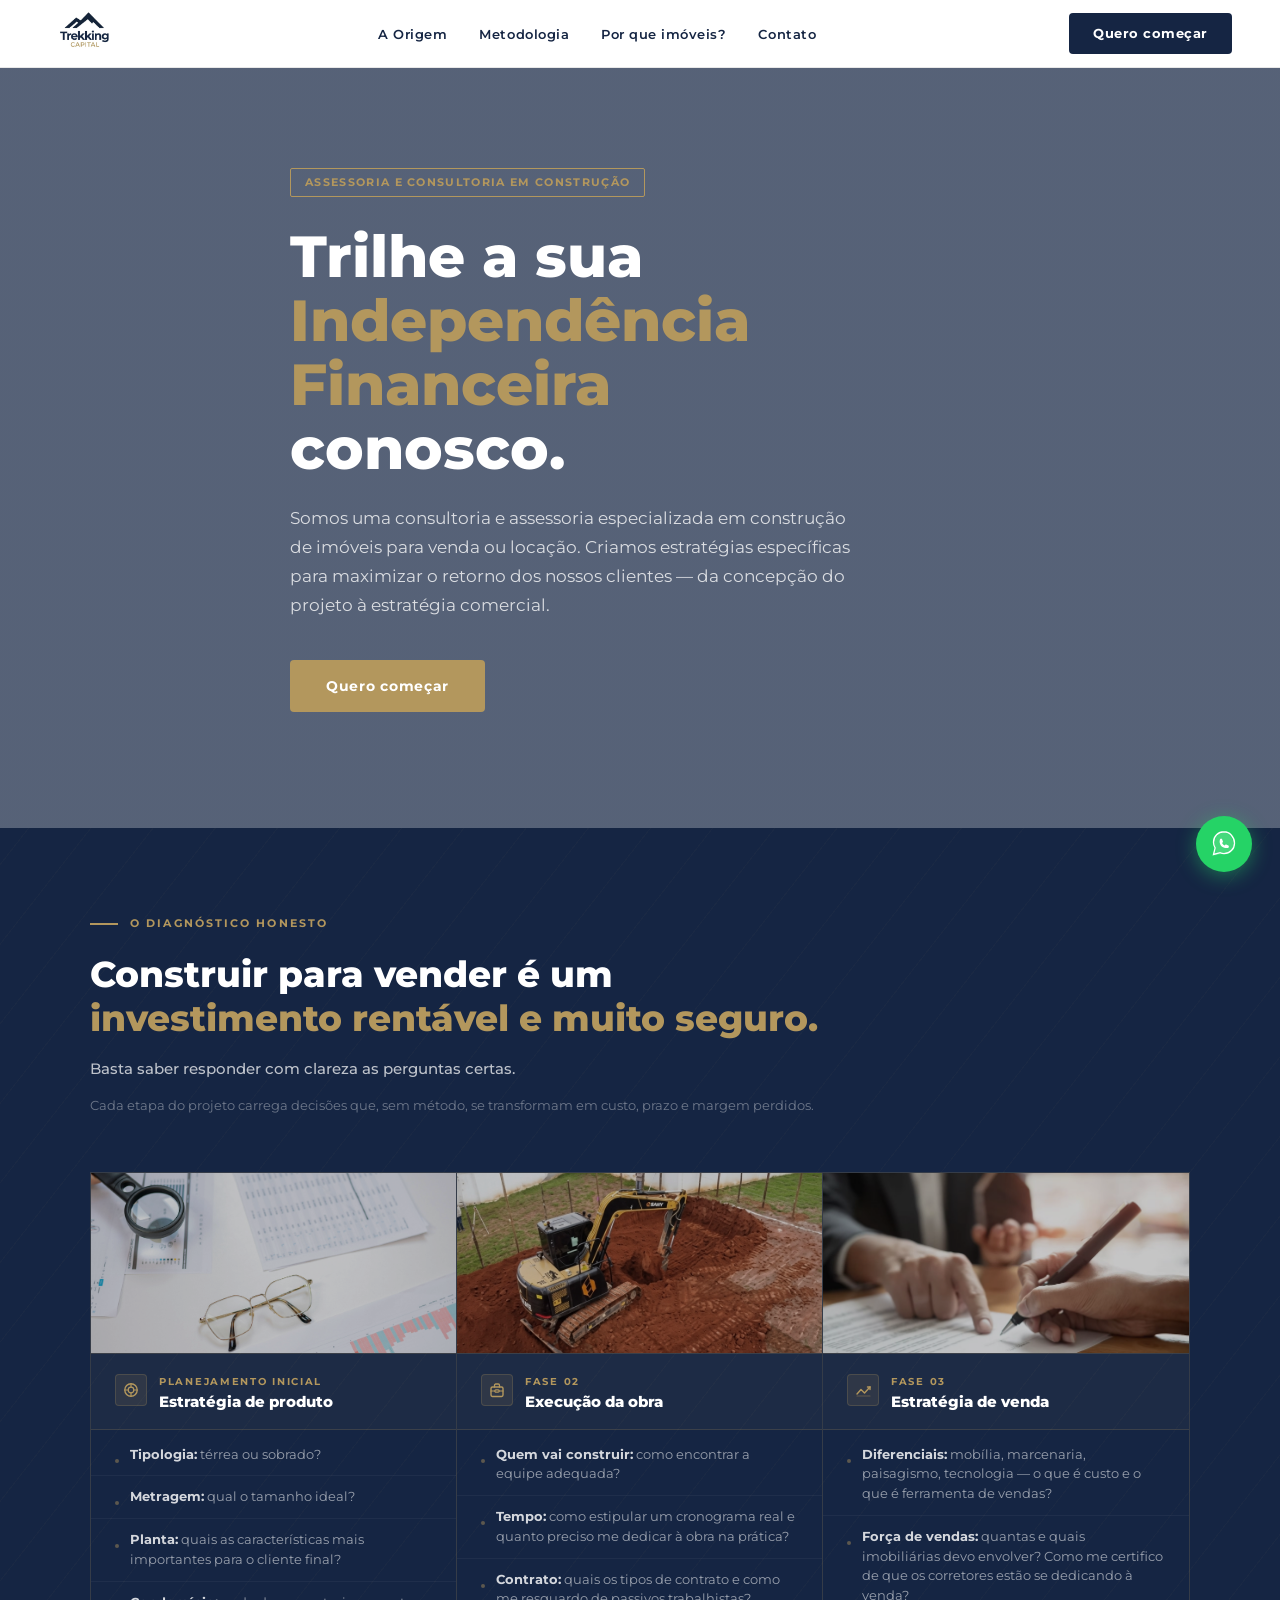
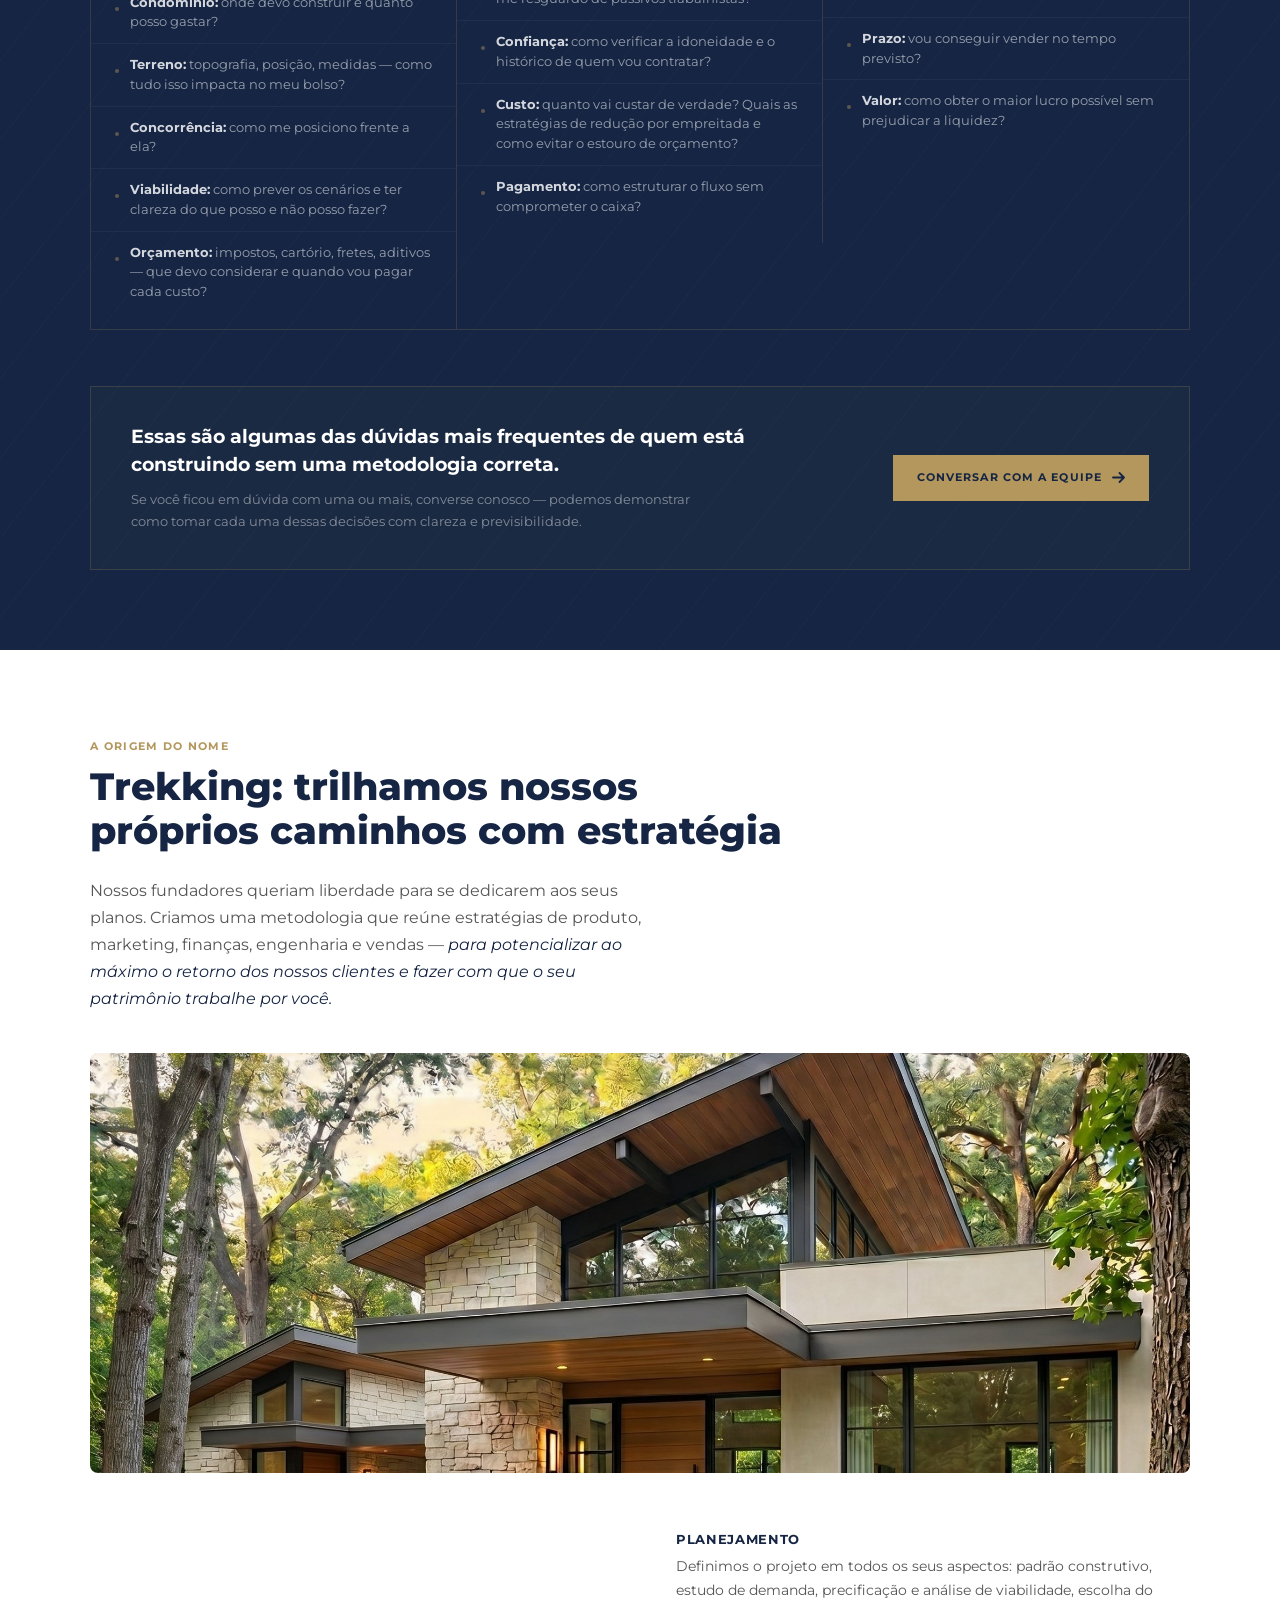
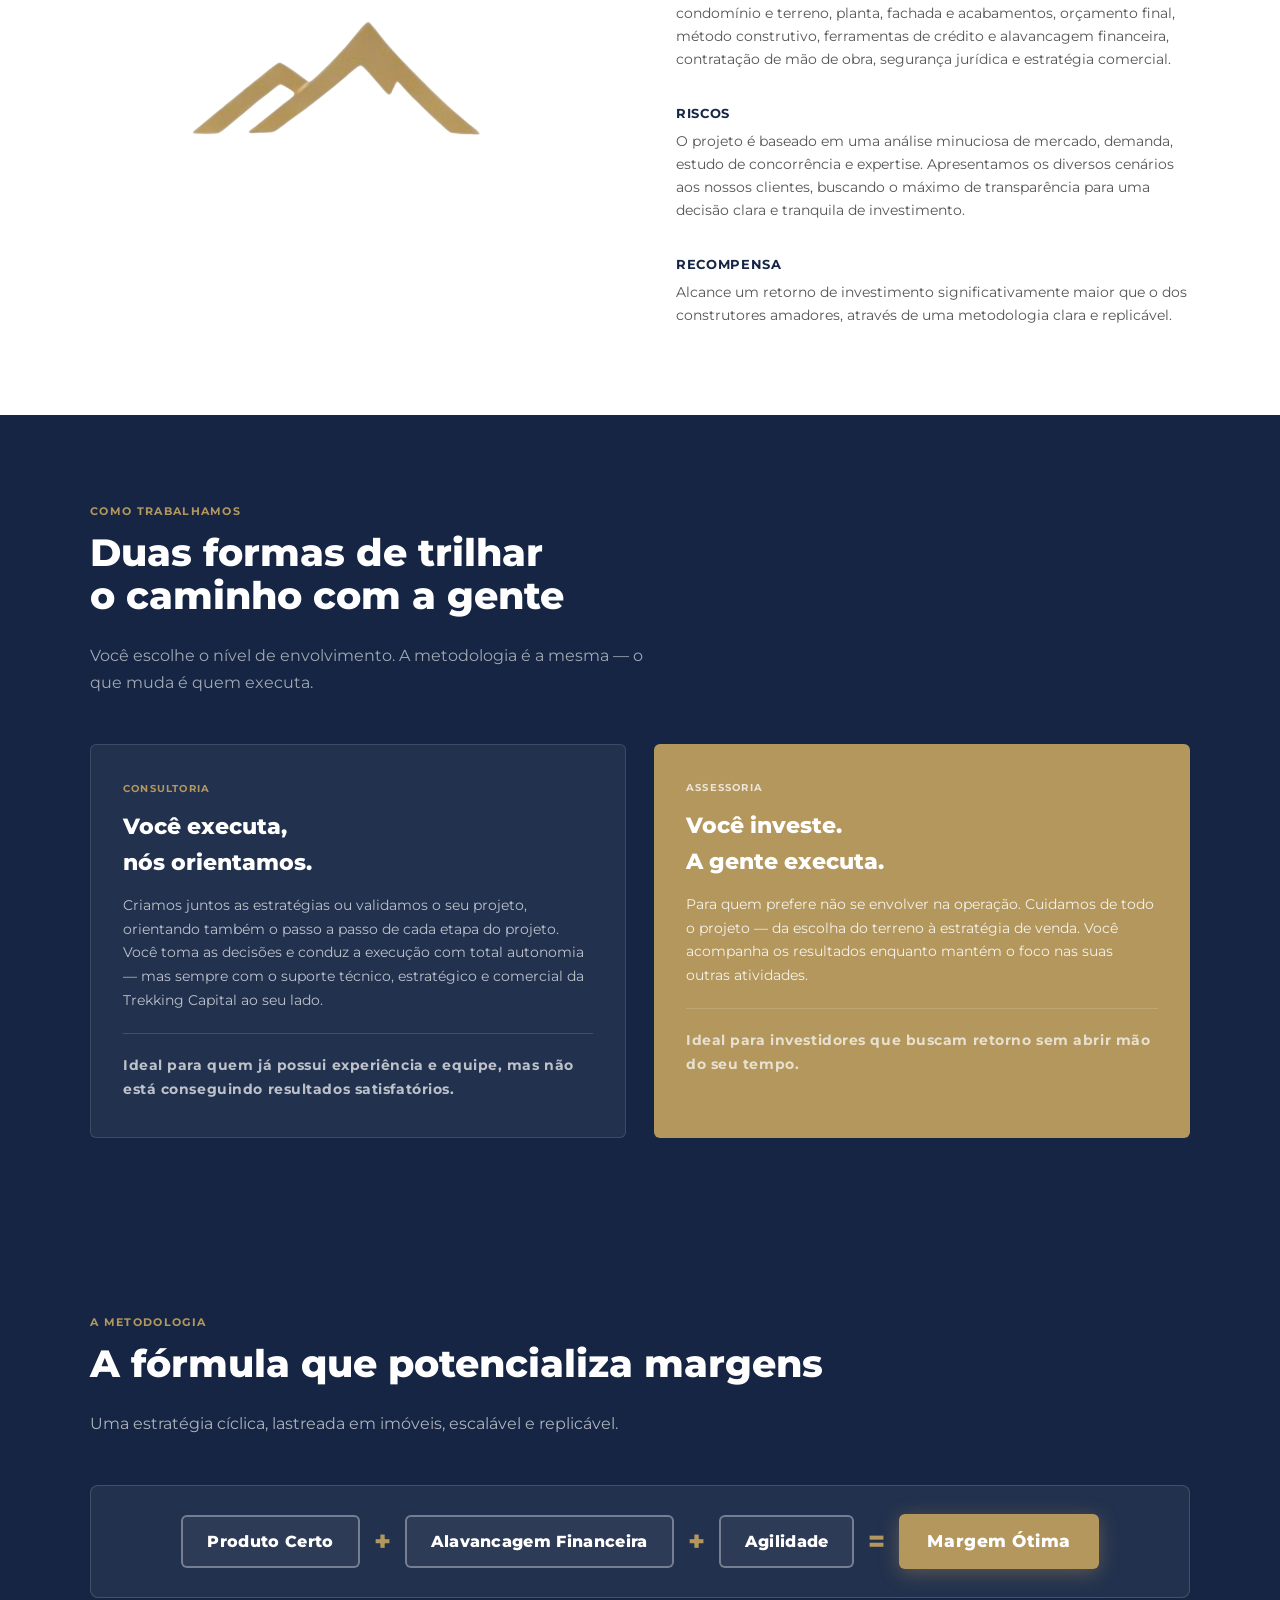
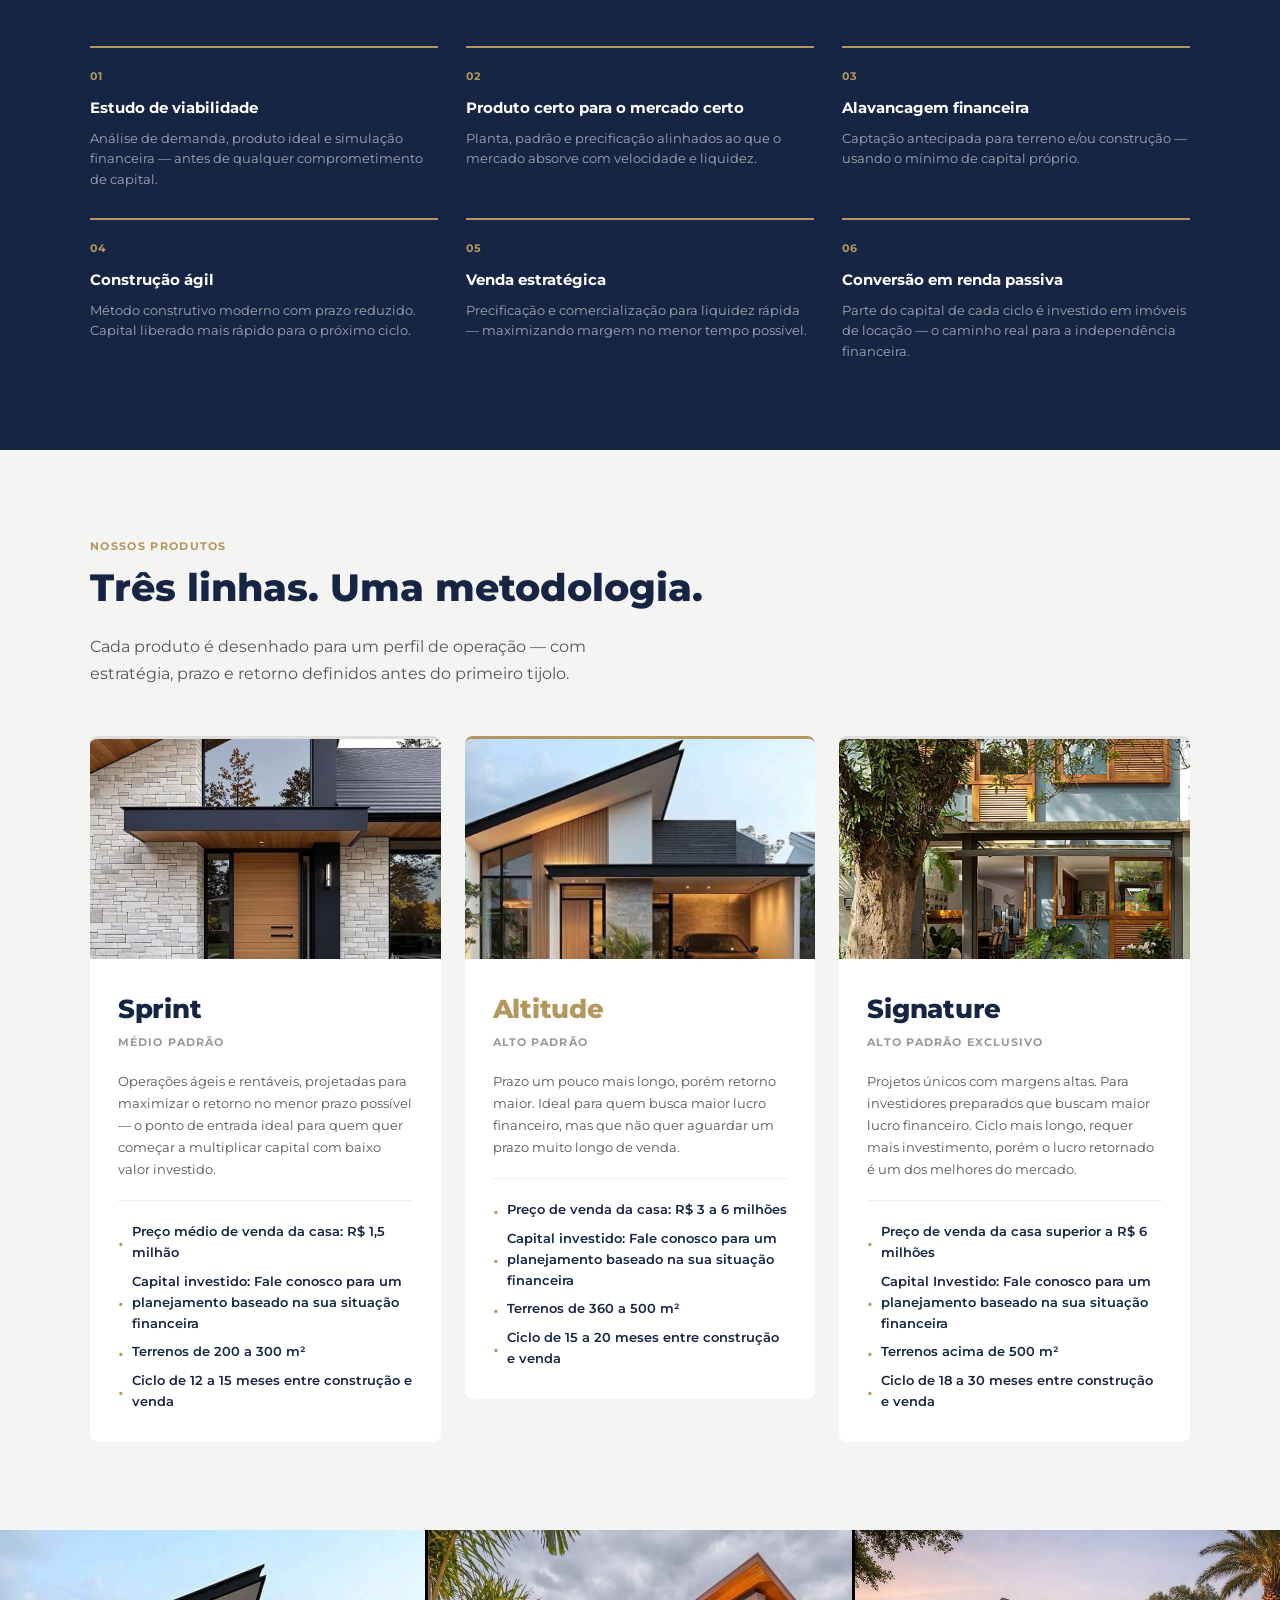
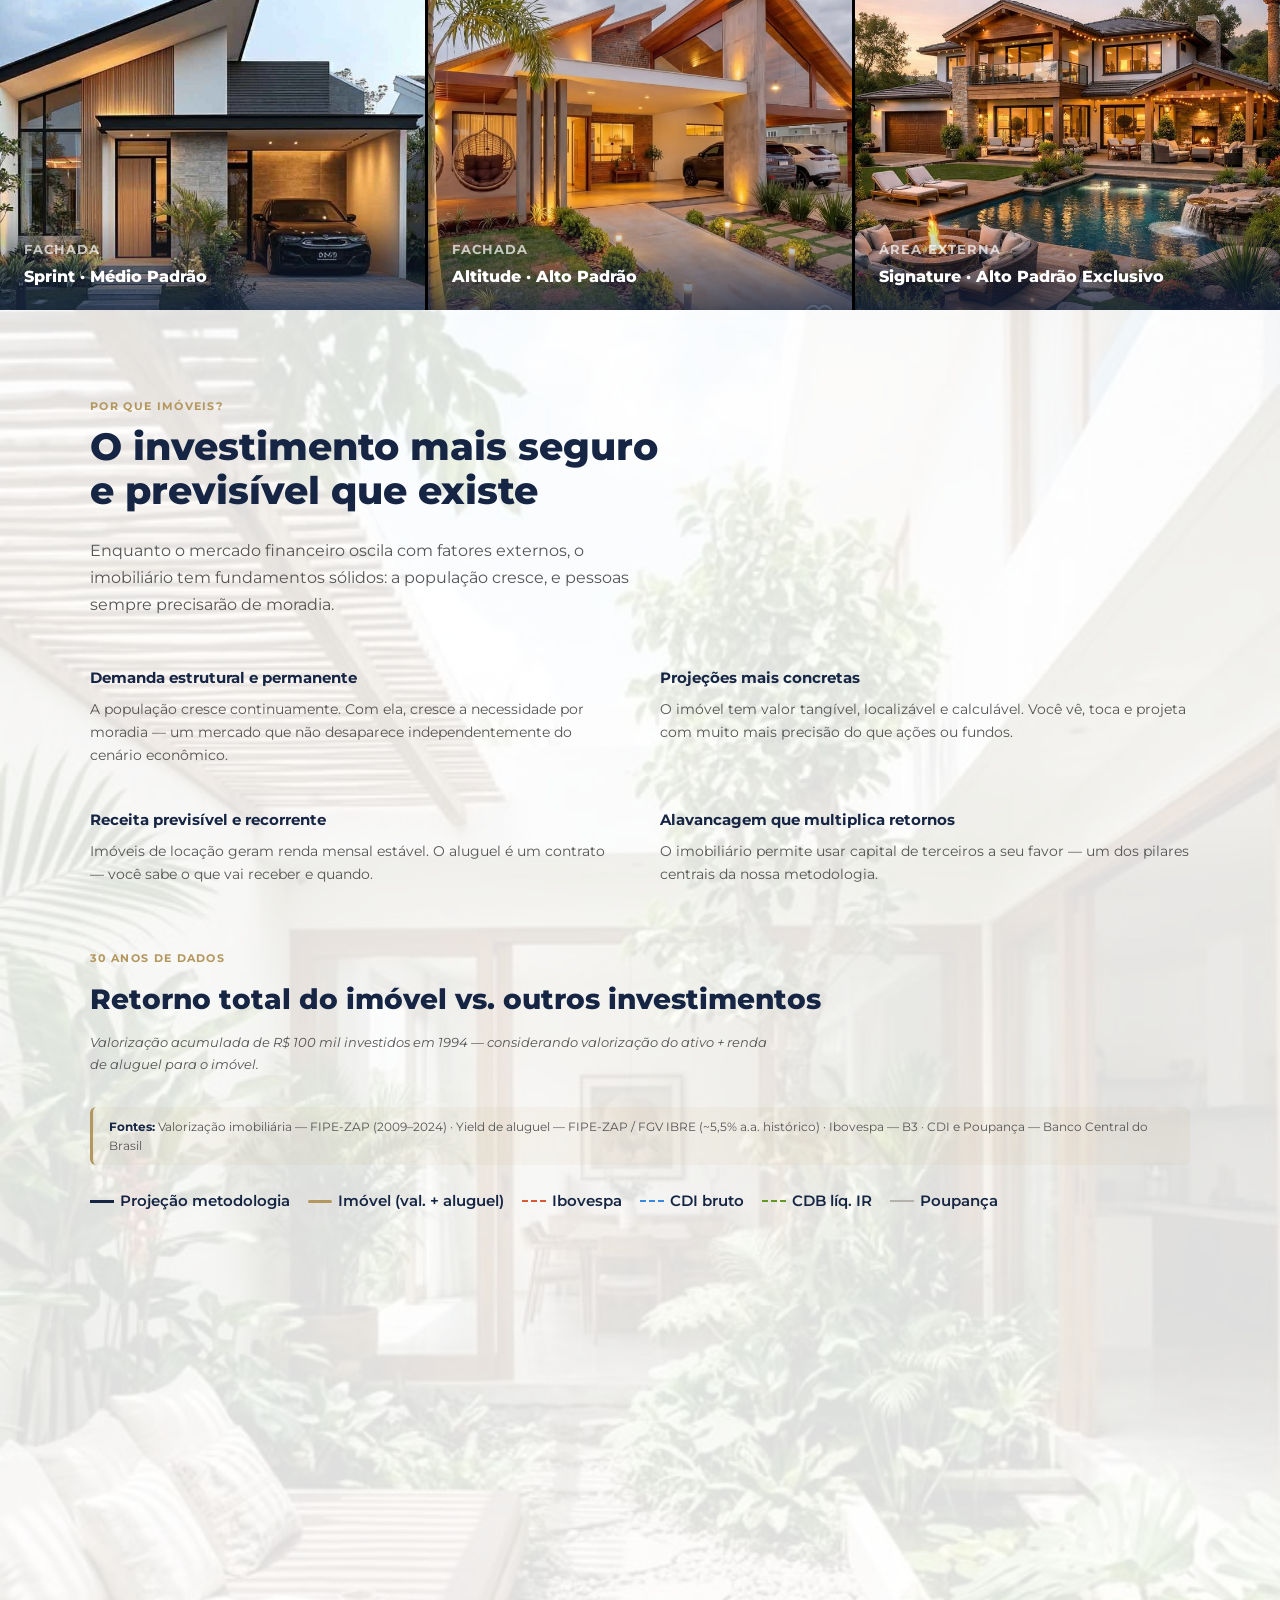
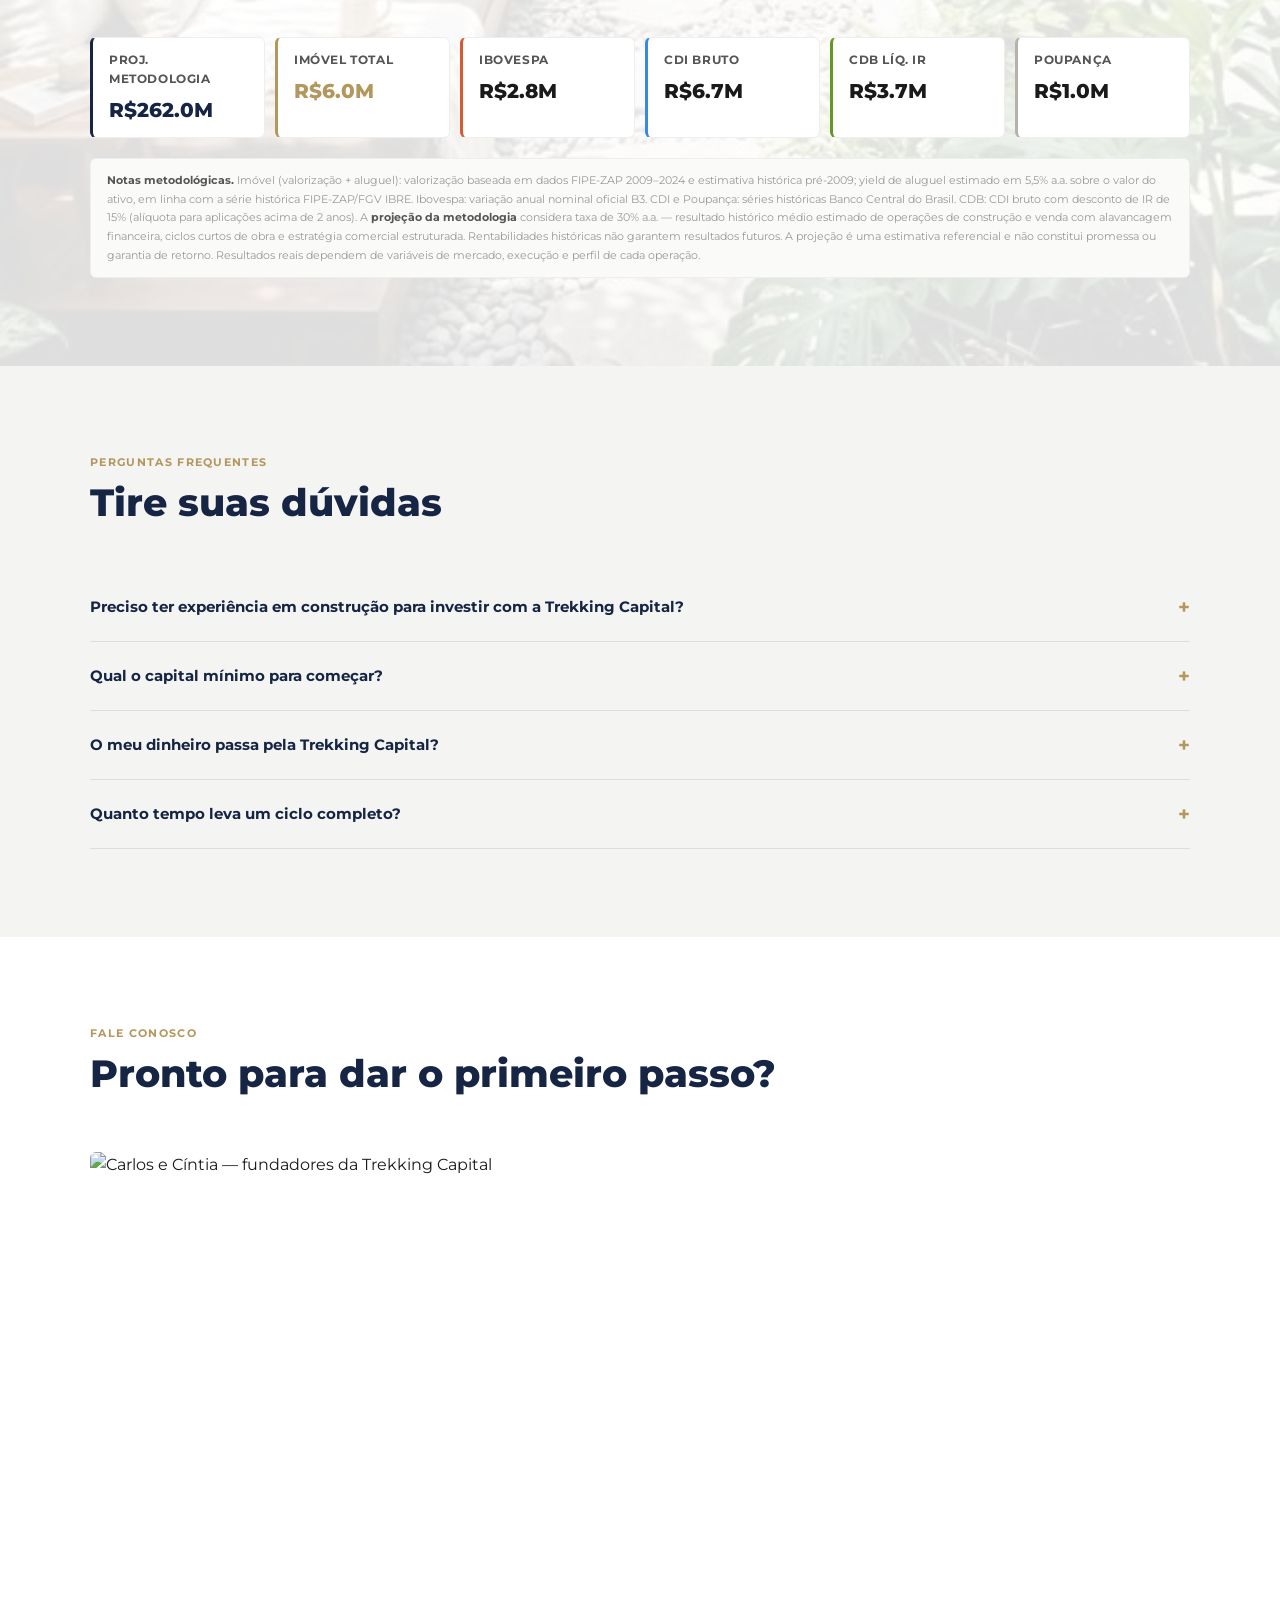
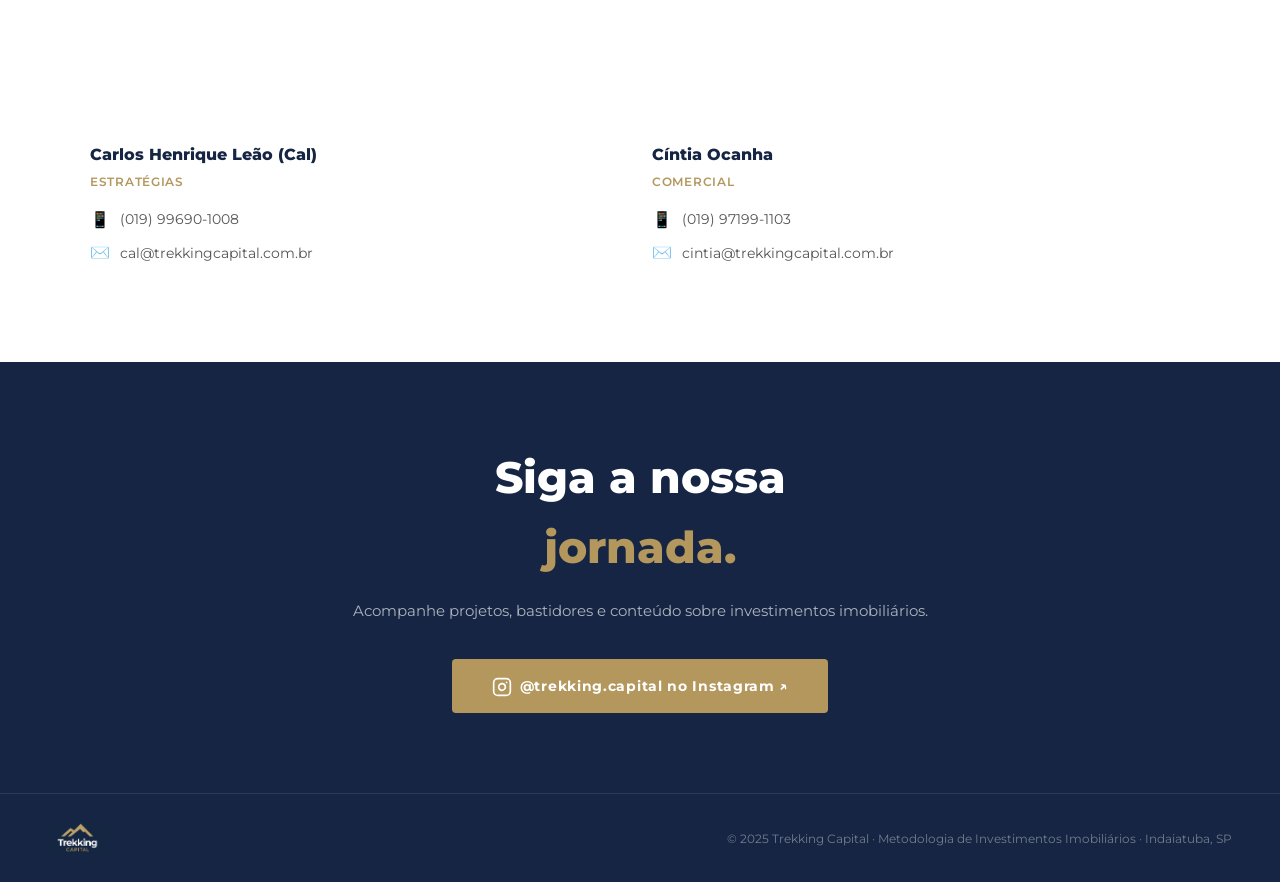
==== commit 07dea2a8: "content: atualizar copy dos produtos, galeria e botão WhatsApp - Seção Produtos: descrições reescrit" ====
--- a/Versão Nova/index.html
+++ b/Versão Nova/index.html
@@ -188,7 +188,7 @@
 
     <div class="pivot">
       <div class="pivot-left">
-        <p class="pivot-quote">Essas são algumas das dúvidas mais frequentes de quem está construindo sem uma metodologia própria.</p>
+        <p class="pivot-quote">Essas são algumas das dúvidas mais frequentes de quem está construindo sem uma metodologia correta.</p>
         <p class="pivot-body">Se você ficou em dúvida com uma ou mais, converse conosco — podemos demonstrar como tomar cada uma dessas decisões com clareza e previsibilidade.</p>
       </div>
       <a href="#contato" class="pivot-cta">Conversar com a equipe <svg width="13" height="13" viewBox="0 0 13 13" fill="none"><path d="M1 6.5H12M7.5 2L12 6.5L7.5 11" stroke="#152543" stroke-width="1.8" stroke-linecap="round" stroke-linejoin="round"/></svg></a>
@@ -326,12 +326,13 @@
         <div class="produto-card-body">
           <div class="produto-linha">Sprint</div>
           <div class="produto-padrao">Médio Padrão</div>
-          <p class="produto-descricao">Operações ágeis e altamente rentáveis, projetadas para maximizar o retorno no menor prazo possível — o ponto de entrada ideal para quem quer começar a multiplicar capital com consistência.</p>
+          <p class="produto-descricao">Operações ágeis e rentáveis, projetadas para maximizar o retorno no menor prazo possível — o ponto de entrada ideal para quem quer começar a multiplicar capital com baixo valor investido.</p>
           <div class="produto-divider"></div>
           <div class="produto-tags">
-            <span class="produto-tag">VGV médio R$ 1,5 milhão</span>
+            <span class="produto-tag">Preço médio de venda da casa:  R$ 1,5 milhão</span>
+            <span class="produto-tag">Capital investido: Fale conosco para um planejamento baseado na sua situação financeira</span>
             <span class="produto-tag">Terrenos de 200 a 300 m²</span>
-            <span class="produto-tag">Ciclo de 12 a 15 meses</span>
+            <span class="produto-tag">Ciclo de 12 a 15 meses entre construção e venda</span>
           </div>
         </div>
       </div>
@@ -341,12 +342,13 @@
         <div class="produto-card-body">
           <div class="produto-linha">Altitude</div>
           <div class="produto-padrao">Alto Padrão</div>
-          <p class="produto-descricao">O equilíbrio perfeito entre prazo e retorno. Projetos de alto padrão com liquidez consistente, margens expressivas e ciclos bem controlados — a linha mais estratégica do portfólio.</p>
+          <p class="produto-descricao">Prazo um pouco mais longo, porém retorno maior. Ideal para quem busca maior lucro financeiro, mas que não quer aguardar um prazo muito longo de venda.</p>
           <div class="produto-divider"></div>
           <div class="produto-tags">
-            <span class="produto-tag">VGV médio R$ 2,5 milhões</span>
+            <span class="produto-tag">Preço de venda da casa: R$ 3 a 6 milhões</span>
+            <span class="produto-tag">Capital investido: Fale conosco para um planejamento baseado na sua situação financeira</span>
             <span class="produto-tag">Terrenos de 360 a 500 m²</span>
-            <span class="produto-tag">Ciclo de 15 a 18 meses</span>
+            <span class="produto-tag">Ciclo de 15 a 20 meses entre construção e venda</span>
           </div>
         </div>
       </div>
@@ -356,12 +358,13 @@
         <div class="produto-card-body">
           <div class="produto-linha">Signature</div>
           <div class="produto-padrao">Alto Padrão Exclusivo</div>
-          <p class="produto-descricao">Projetos únicos com margens excepcionais. Para investidores que buscam o topo do mercado — onde a exclusividade do produto e a escassez dos terrenos criam valor real e duradouro.</p>
+          <p class="produto-descricao">Projetos únicos com margens altas. Para investidores preparados que buscam maior lucro financeiro. Ciclo mais longo, requer mais investimento, porém o lucro retornado é um dos melhores do mercado.</p>
           <div class="produto-divider"></div>
           <div class="produto-tags">
-            <span class="produto-tag">VGV superior a R$ 4 milhões</span>
+            <span class="produto-tag">Preço de venda da casa superior a R$ 6 milhões</span>
+            <span class="produto-tag">Capital Investido: Fale conosco para um planejamento baseado na sua situação financeira</span>
             <span class="produto-tag">Terrenos acima de 500 m²</span>
-            <span class="produto-tag">Ciclo de 18 a 24 meses</span>
+            <span class="produto-tag">Ciclo de 18 a 30 meses entre construção e venda</span>
           </div>
         </div>
       </div>
@@ -383,27 +386,27 @@
 <section class="galeria-section">
   <div class="galeria-grid">
     <div class="galeria-item" style="position:relative;overflow:hidden;height:380px;">
-      <img src="assets/images/varanda.png" alt="Varanda com tijolinho"
+      <img src="assets/images/Imagem-galeria-sprint.jpeg" alt="Varanda com tijolinho"
         style="width:100%;height:100%;object-fit:cover;object-position:center;transition:transform .5s;"
         onmouseover="this.style.transform='scale(1.05)'" onmouseout="this.style.transform='scale(1)'"/>
       <div style="position:absolute;bottom:0;left:0;right:0;padding:20px 24px;background:linear-gradient(transparent,rgba(21,37,67,.75));">
-        <p style="margin:0;font-size:13px;font-weight:700;color:rgba(255,255,255,.7);letter-spacing:.08em;text-transform:uppercase;">Varanda</p>
+        <p style="margin:0;font-size:13px;font-weight:700;color:rgba(255,255,255,.7);letter-spacing:.08em;text-transform:uppercase;">Fachada</p>
         <p style="margin:4px 0 0;font-size:16px;font-weight:800;color:#fff;">Sprint · Médio Padrão</p>
       </div>
     </div>
     
     <div class="galeria-item" style="position:relative;overflow:hidden;height:380px;">
-      <img src="assets/images/image_extra.png" alt="Jardim interno com pedras"
+      <img src="assets/images/imagem-galeria-altitude.jpeg" alt="Jardim interno com pedras"
         style="width:100%;height:100%;object-fit:cover;object-position:center;transition:transform .5s;"
         onmouseover="this.style.transform='scale(1.05)'" onmouseout="this.style.transform='scale(1)'"/>
       <div style="position:absolute;bottom:0;left:0;right:0;padding:20px 24px;background:linear-gradient(transparent,rgba(21,37,67,.75));">
-        <p style="margin:0;font-size:13px;font-weight:700;color:rgba(255,255,255,.7);letter-spacing:.08em;text-transform:uppercase;">Jardim interno</p>
+        <p style="margin:0;font-size:13px;font-weight:700;color:rgba(255,255,255,.7);letter-spacing:.08em;text-transform:uppercase;">Fachada</p>
         <p style="margin:4px 0 0;font-size:16px;font-weight:800;color:#fff;">Altitude · Alto Padrão</p>
       </div>
     </div>
     
     <div class="galeria-item" style="position:relative;overflow:hidden;height:380px;">
-      <img src="assets/images/patio_mesa.png" alt="Pátio interno alto padrão"
+      <img src="assets/images/imagem-galeria-signature.jpeg" alt="Pátio interno alto padrão"
         style="width:100%;height:100%;object-fit:cover;object-position:center;transition:transform .5s;" 
         onmouseover="this.style.transform='scale(1.05)'" onmouseout="this.style.transform='scale(1)'"/>
       <div style="position:absolute;bottom:0;left:0;right:0;padding:20px 24px;background:linear-gradient(transparent,rgba(21,37,67,.75));">
@@ -613,7 +616,7 @@
   }
 </style>
 <a class="whatsapp-float"
-   href="https://api.whatsapp.com/send/?phone=5519996901008&amp;text=Gostaria%20de%20mais%20informa%C3%A7%C3%B5es%20sobre%20a%20Trekking%20Capital...&amp;type=phone_number&amp;app_absent=0"
+   href="https://api.whatsapp.com/send/?phone=5519971991103&amp;text=Gostaria%20de%20marcar%20uma%20reuni%C3%A3o%20para%20mais%20informa%C3%A7%C3%B5es...&amp;type=phone_number&amp;app_absent=0"
    target="_blank" rel="noopener" aria-label="Falar no WhatsApp">
   <svg viewBox="0 0 32 32" fill="none" xmlns="http://www.w3.org/2000/svg">
     <path d="M16 3C9.925 3 5 7.925 5 14c0 2.18.633 4.21 1.725 5.916L5 29l9.297-1.697A10.94 10.94 0 0 0 16 27.5C22.075 27.5 27 22.575 27 16.5S22.075 3 16 3Z" fill="#fff" opacity=".15"/>
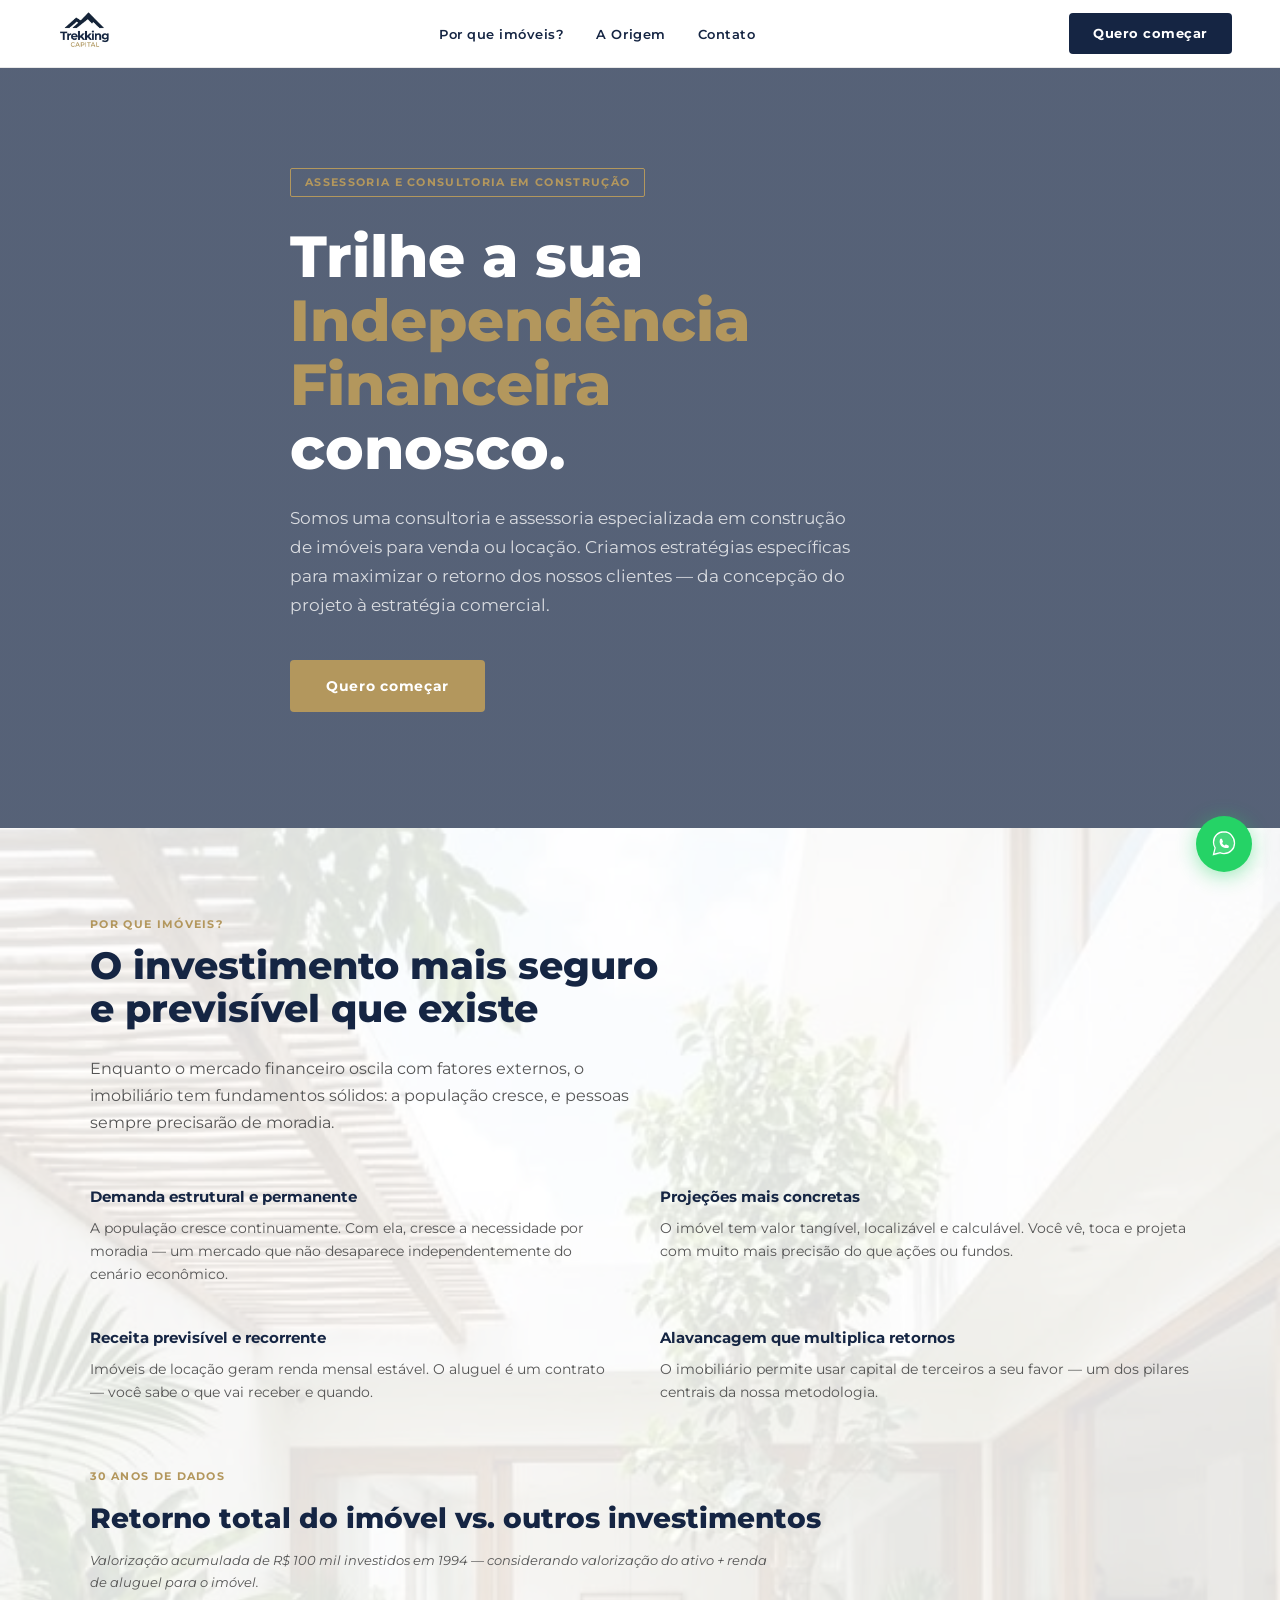
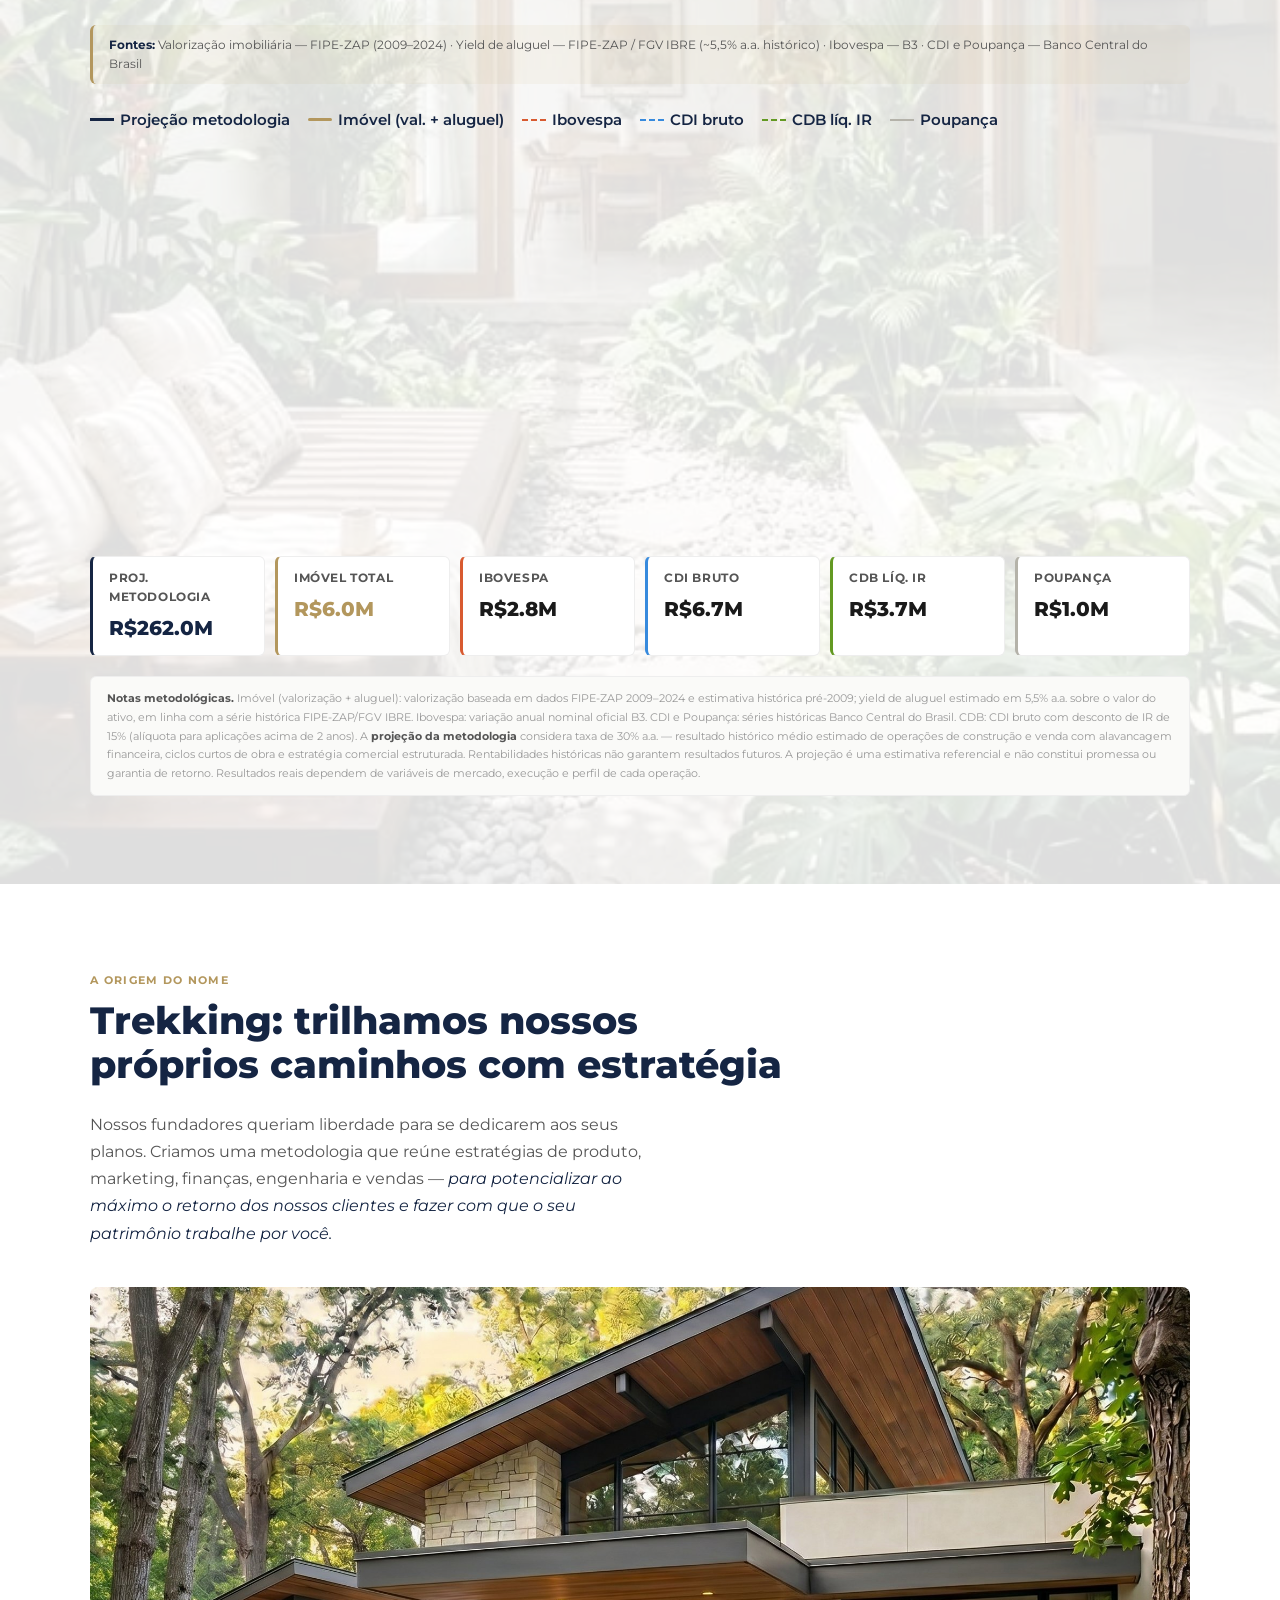
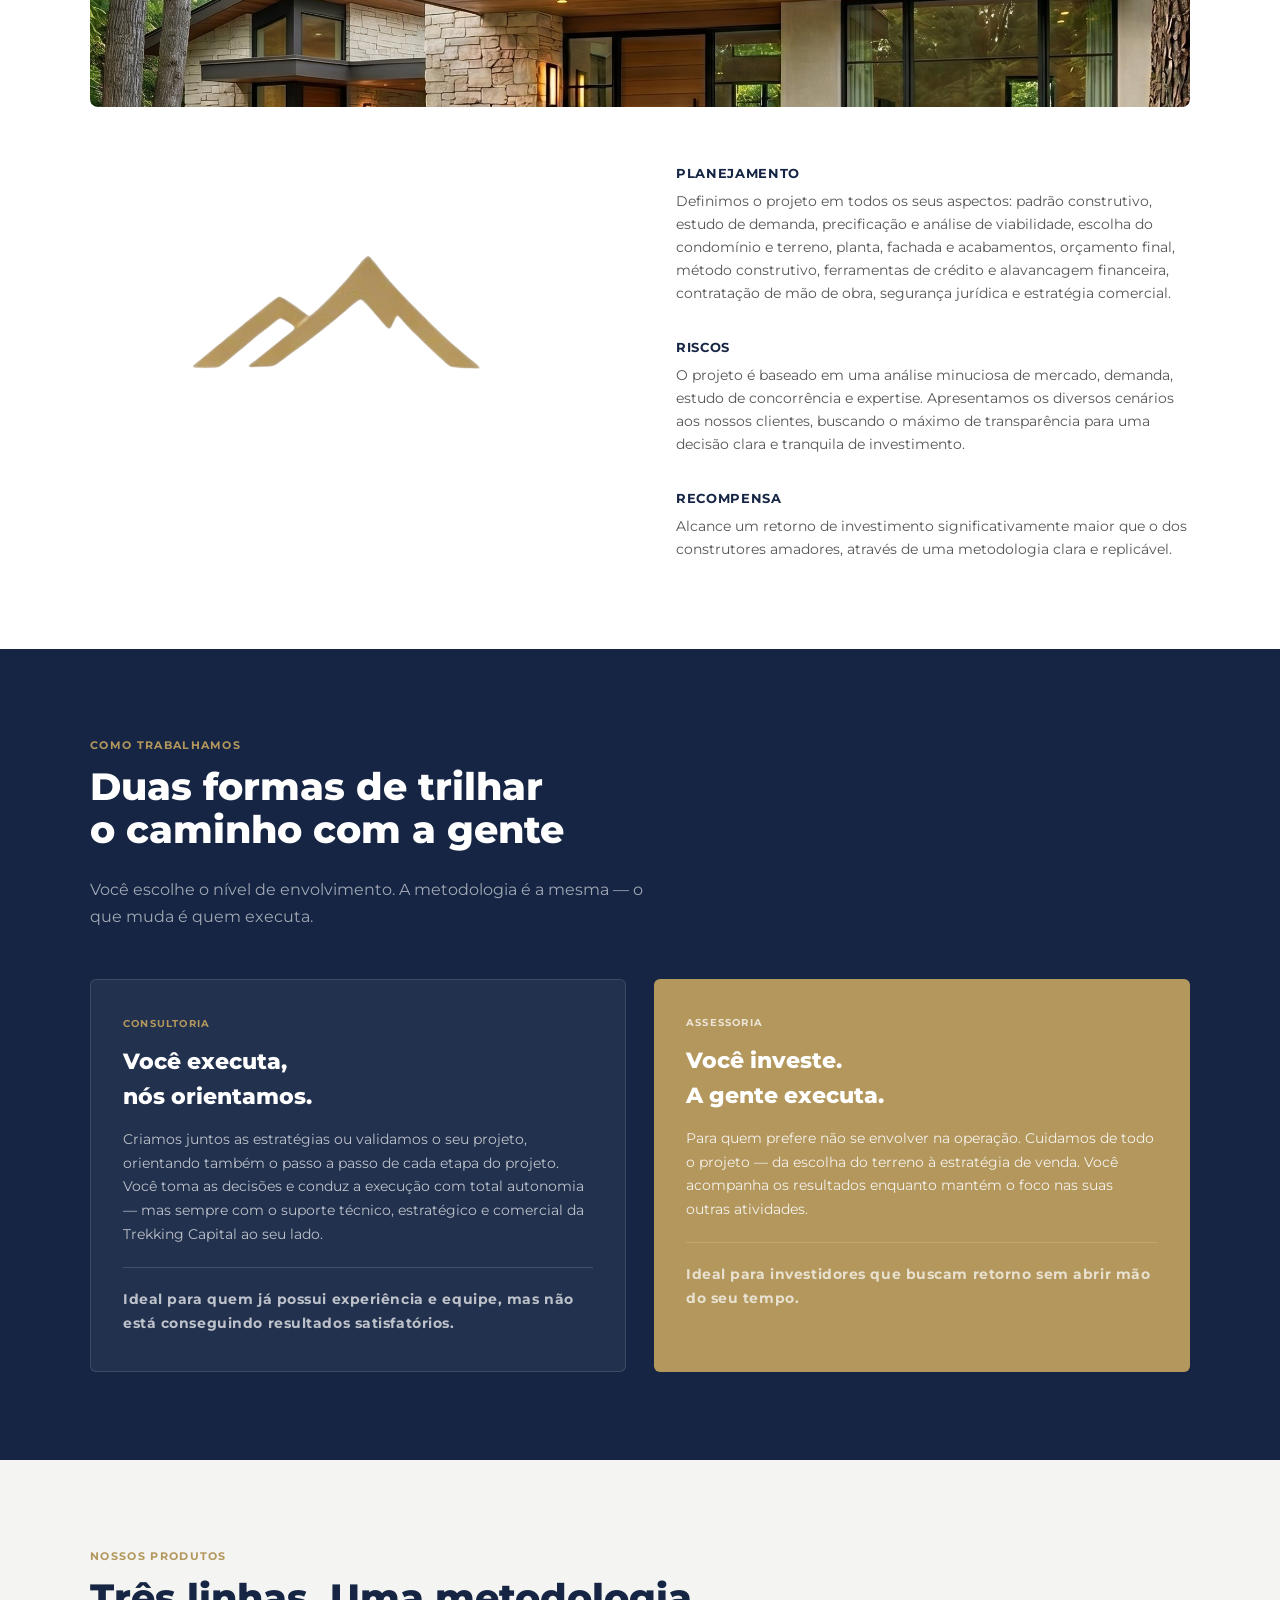
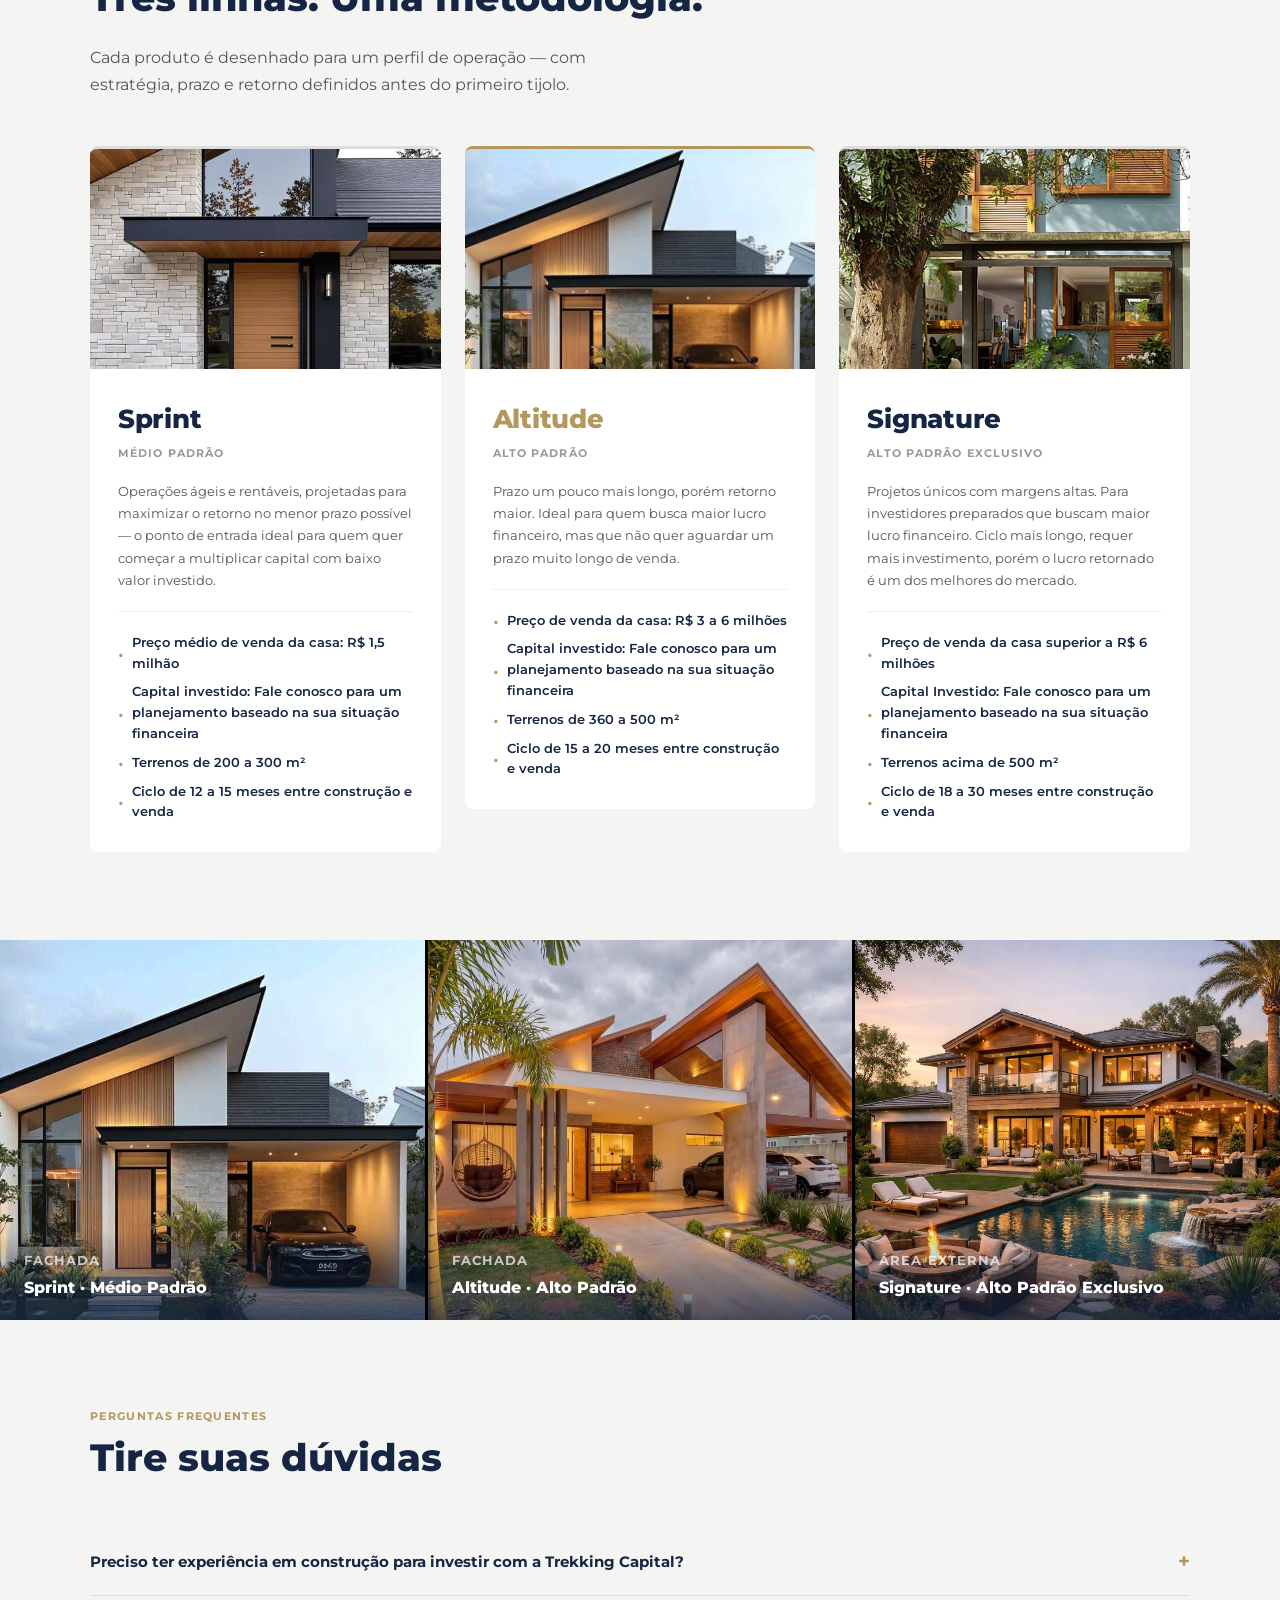
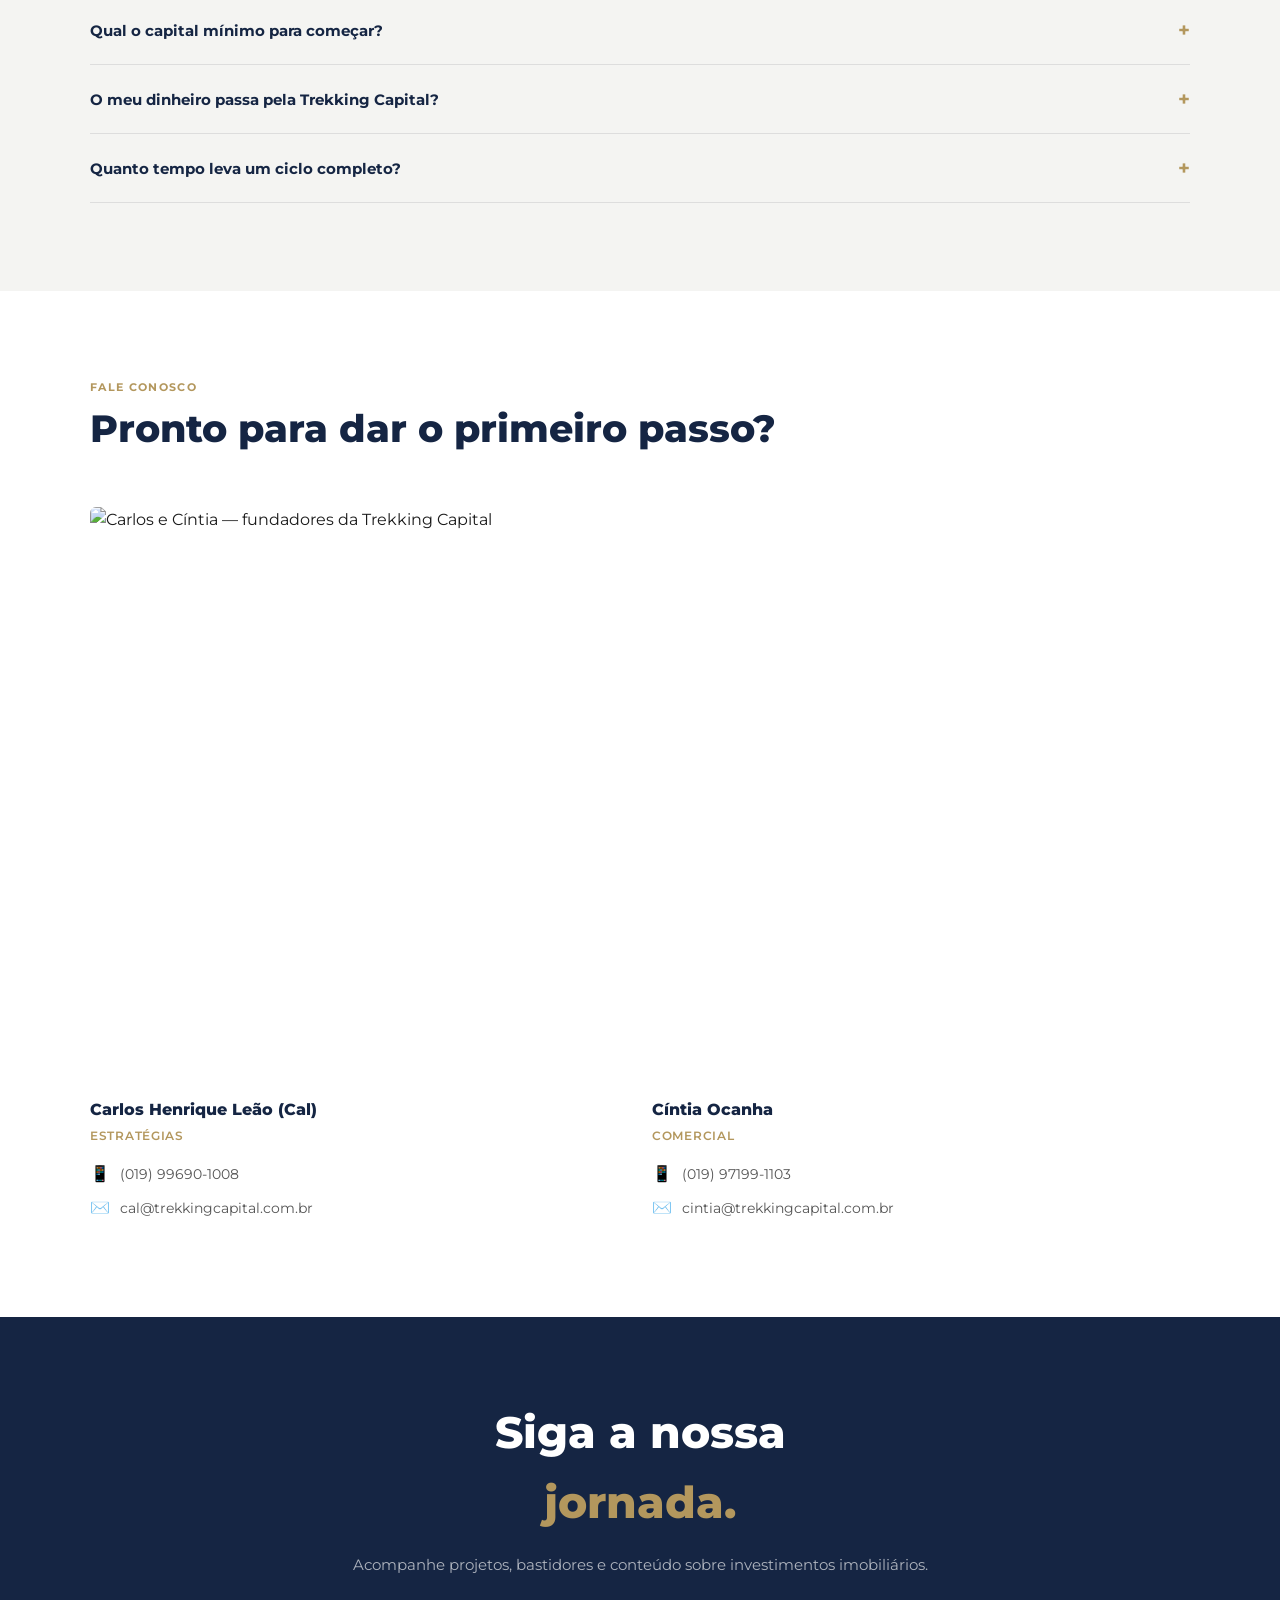
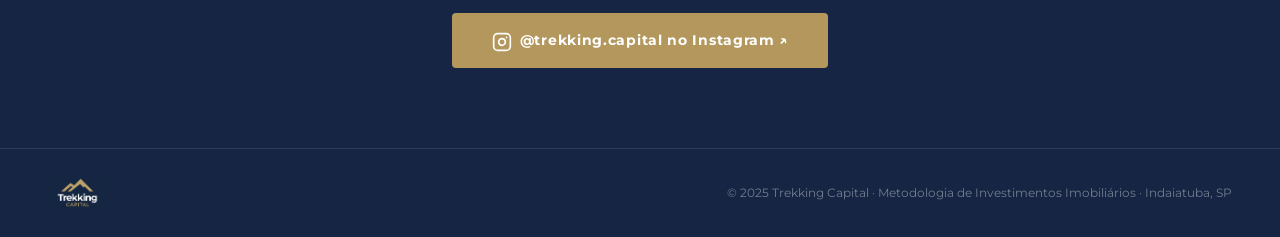
==== commit 83b3b3d7: "refactor: reestruturar ordem das seções e remover Diagnóstico e Metodologia - Remove seção O Diagnós" ====
--- a/Versão Nova/index.html
+++ b/Versão Nova/index.html
@@ -40,9 +40,8 @@
     <img src="assets/images/logo-image.jpeg" alt="Trekking Capital" />
   </a>
   <ul class="nav-links">
+    <li><a href="#porque">Por que imóveis?</a></li>
     <li><a href="#origem">A Origem</a></li>
-    <li><a href="#metodologia">Metodologia</a></li>
-    <li><a href="#porque">Por que imóveis?</a></li>
     <li><a href="#contato">Contato</a></li>
   </ul>
   <a class="nav-cta" href="#contato">Quero começar</a>
@@ -65,133 +64,90 @@
   </div>
 </section>
 
-<!-- O DIAGNÓSTICO HONESTO -->
-<style>
-  .pain { background: #152543 !important; padding: 88px 40px 80px !important; position: relative !important; overflow: hidden !important; }
-  .pain::before { content: ''; position: absolute; inset: 0; background: repeating-linear-gradient(-52deg,transparent 0,transparent 48px,rgba(179,151,93,.03) 48px,rgba(179,151,93,.03) 49px); pointer-events: none; }
-  .pain-inner { max-width: 1100px !important; margin: 0 auto !important; position: relative !important; }
-  .intro-row { margin-bottom: 56px !important; }
-  .eyebrow { display: flex !important; align-items: center !important; gap: 12px !important; margin-bottom: 20px !important; }
-  .eyebrow-bar { width: 28px !important; height: 2px !important; background: #b3975d !important; flex-shrink: 0 !important; }
-  .eyebrow-text { font-size: 10.5px !important; font-weight: 700 !important; letter-spacing: .2em !important; text-transform: uppercase !important; color: #b3975d !important; }
-  .headline { font-size: clamp(22px, 2.8vw, 36px) !important; font-weight: 800 !important; color: #fff !important; line-height: 1.22 !important; margin-bottom: 16px !important; }
-  .headline em { font-style: normal !important; color: #b3975d !important; }
-  .intro-lead { font-size: 15px !important; font-weight: 500 !important; color: rgba(255,255,255,.72) !important; line-height: 1.72 !important; margin-bottom: 12px !important; }
-  .intro-bridge { font-size: 13px !important; color: rgba(255,255,255,.38) !important; line-height: 1.72 !important; }
-  .cols { display: grid !important; grid-template-columns: repeat(3, 1fr) !important; border: 1px solid rgba(179,151,93,.2) !important; align-items: start !important; }
-  .col { border-right: 1px solid rgba(179,151,93,.2) !important; display: flex !important; flex-direction: column !important; }
-  .col:last-child { border-right: none !important; }
-  .col-photo { width: 100% !important; height: 180px !important; object-fit: cover !important; display: block !important; filter: brightness(.78) saturate(.85) !important; transition: filter .4s !important; }
-  .col-head { padding: 20px 24px 18px !important; border-bottom: 1px solid rgba(179,151,93,.2) !important; border-top: 1px solid rgba(179,151,93,.2) !important; display: flex !important; align-items: flex-start !important; gap: 12px !important; background: rgba(179,151,93,.05) !important; }
-  .col-head-icon { width: 32px !important; height: 32px !important; flex-shrink: 0 !important; background: rgba(179,151,93,.12) !important; border: 1px solid rgba(179,151,93,.22) !important; border-radius: 4px !important; display: flex !important; align-items: center !important; justify-content: center !important; }
-  .col-phase { font-size: 9.5px !important; font-weight: 700 !important; letter-spacing: .18em !important; text-transform: uppercase !important; color: #b3975d !important; display: block !important; margin-bottom: 3px !important; }
-  .col-title { font-size: 14.5px !important; font-weight: 800 !important; color: #fff !important; line-height: 1.25 !important; display: block !important; }
-  .pain-list { padding: 4px 0 16px !important; }
-  .pain-item { display: flex !important; align-items: baseline !important; gap: 11px !important; padding: 11px 24px !important; border-bottom: 1px solid rgba(255,255,255,.045) !important; }
-  .pain-item:last-child { border-bottom: none !important; }
-  .pain-dot { width: 4px !important; height: 4px !important; border-radius: 50% !important; background: #b3975d !important; opacity: .45 !important; flex-shrink: 0 !important; position: relative !important; top: 4px !important; }
-  .pain-text { font-size: 12.5px !important; font-weight: 400 !important; color: rgba(255,255,255,.56) !important; line-height: 1.58 !important; }
-  .pain-text strong { font-weight: 700 !important; color: rgba(255,255,255,.82) !important; }
-  .pivot { margin-top: 56px !important; padding: 36px 40px !important; border: 1px solid rgba(179,151,93,.2) !important; background: rgba(179,151,93,.04) !important; display: flex !important; align-items: center !important; justify-content: space-between !important; gap: 32px !important; }
-  .pivot-left { display: flex !important; flex-direction: column !important; gap: 10px !important; }
-  .pivot-quote { font-size: clamp(15px, 1.7vw, 19px) !important; font-weight: 700 !important; color: #fff !important; line-height: 1.45 !important; }
-  .pivot-body { font-size: 13px !important; color: rgba(255,255,255,.46) !important; line-height: 1.72 !important; max-width: 580px !important; }
-  .pivot-cta { flex-shrink: 0 !important; display: inline-flex !important; align-items: center !important; gap: 10px !important; background: #b3975d !important; color: #152543 !important; font-family: 'Montserrat', sans-serif !important; font-size: 11px !important; font-weight: 700 !important; letter-spacing: .1em !important; text-transform: uppercase !important; padding: 14px 24px !important; text-decoration: none !important; white-space: nowrap !important; }
-  @media (max-width: 760px) {
-    .cols { grid-template-columns: 1fr !important; }
-    .col { border-right: none !important; border-bottom: 1px solid rgba(179,151,93,.2) !important; }
-    .col:last-child { border-bottom: none !important; }
-    .col-photo { height: 200px !important; }
-    .pivot { flex-direction: column !important; align-items: flex-start !important; padding: 28px 24px !important; }
-    .pain { padding: 60px 20px 56px !important; }
-  }
-</style>
-<section class="pain" id="diagnostico">
-  <div class="pain-inner">
-
-    <div class="intro-row">
-      <div class="intro-left">
-        <div class="eyebrow">
-          <div class="eyebrow-bar"></div>
-          <span class="eyebrow-text">O diagnóstico honesto</span>
-        </div>
-        <h2 class="headline">
-          Construir para vender é um<br>
-          <em>investimento rentável e muito seguro.</em>
-        </h2>
-        <p class="intro-lead">
-          Basta saber responder com clareza as perguntas certas.
+<!-- POR QUE IMOVEIS -->
+<section class="porque" id="porque" style="position:relative;">
+  <div style="position:absolute;inset:0;background:url('assets/images/image_extra.png') center/cover no-repeat;opacity:.13;z-index:0;pointer-events:none;"></div>
+  <div class="container" style="position:relative;z-index:1;">
+    <p class="section-tag">Por que imóveis?</p>
+    <h2 class="section-title">O investimento mais seguro<br>e previsível que existe</h2>
+    <p class="section-sub">Enquanto o mercado financeiro oscila com fatores externos, o imobiliário tem fundamentos sólidos: a população cresce, e pessoas sempre precisarão de moradia.</p>
+
+    <div class="razoes">
+      <div class="razao">
+        <h3>Demanda estrutural e permanente</h3>
+        <p>A população cresce continuamente. Com ela, cresce a necessidade por moradia — um mercado que não desaparece independentemente do cenário econômico.</p>
+      </div>
+      <div class="razao">
+        <h3>Projeções mais concretas</h3>
+        <p>O imóvel tem valor tangível, localizável e calculável. Você vê, toca e projeta com muito mais precisão do que ações ou fundos.</p>
+      </div>
+      <div class="razao">
+        <h3>Receita previsível e recorrente</h3>
+        <p>Imóveis de locação geram renda mensal estável. O aluguel é um contrato — você sabe o que vai receber e quando.</p>
+      </div>
+      <div class="razao">
+        <h3>Alavancagem que multiplica retornos</h3>
+        <p>O imobiliário permite usar capital de terceiros a seu favor — um dos pilares centrais da nossa metodologia.</p>
+      </div>
+    </div>
+
+    <!-- GRÁFICO INTERATIVO DE RETORNOS -->
+    <div class="comp-retorno-wrap">
+      <p class="section-tag" style="margin-top: 64px;">30 anos de dados</p>
+      <h3 class="comp-retorno-title">Retorno total do imóvel vs. outros investimentos</h3>
+      <p class="comp-retorno-sub">Valorização acumulada de R$ 100 mil investidos em 1994 — considerando valorização do ativo + renda de aluguel para o imóvel.</p>
+
+      <div style="background:rgba(179,151,93,.07);border-radius:6px;padding:10px 16px;margin-bottom:1.5rem;font-size:12px;color:var(--light-text);border-left:3px solid var(--gold);line-height:1.6;">
+        <strong style="color:var(--blue);">Fontes:</strong> Valorização imobiliária — FIPE-ZAP (2009–2024) · Yield de aluguel — FIPE-ZAP / FGV IBRE (~5,5% a.a. histórico) · Ibovespa — B3 · CDI e Poupança — Banco Central do Brasil
+      </div>
+
+      <div style="display:flex;flex-wrap:wrap;gap:18px;margin-bottom:1.5rem;font-size:15px;font-weight:600;color:var(--blue);">
+        <span style="display:flex;align-items:center;gap:6px;"><span style="width:24px;height:3px;background:#152543;display:inline-block;border-top:3px dashed #152543;height:0;"></span> Projeção metodologia</span>
+        <span style="display:flex;align-items:center;gap:6px;"><span style="width:24px;height:3px;background:#b3975d;border-radius:2px;display:inline-block;"></span> Imóvel (val. + aluguel)</span>
+        <span style="display:flex;align-items:center;gap:6px;"><span style="width:24px;height:0;border-top:2px dashed #D85A30;display:inline-block;"></span> Ibovespa</span>
+        <span style="display:flex;align-items:center;gap:6px;"><span style="width:24px;height:0;border-top:2px dashed #378ADD;display:inline-block;"></span> CDI bruto</span>
+        <span style="display:flex;align-items:center;gap:6px;"><span style="width:24px;height:0;border-top:2px dashed #639922;display:inline-block;"></span> CDB líq. IR</span>
+        <span style="display:flex;align-items:center;gap:6px;"><span style="width:24px;height:0;border-top:2px solid #B4B2A9;display:inline-block;"></span> Poupança</span>
+      </div>
+
+      <div style="position:relative;width:100%;height:380px;">
+        <canvas id="gcSite" role="img" aria-label="Gráfico de retorno acumulado 1994-2024 mostrando imóvel com valorização e aluguel superando CDI e poupança de forma estável, com projeção da metodologia em crescimento expressivo.">Retorno total imobiliário vs Ibovespa, CDI, CDB e Poupança — 1994 a 2024.</canvas>
+      </div>
+
+      <div style="display:grid;grid-template-columns:repeat(auto-fit,minmax(110px,1fr));gap:10px;margin-top:1.25rem;">
+        <div style="background:var(--white);border-radius:6px;padding:.7rem 1rem;border-left:3px solid #152543;border:1px solid #eee;border-left:3px solid #152543;">
+          <p style="font-size:12px;color:var(--light-text);margin:0 0 6px;text-transform:uppercase;letter-spacing:.05em;font-weight:700;">Proj. metodologia</p>
+          <p style="font-size:20px;font-weight:800;margin:0;color:#152543;" id="s-trek">—</p>
+        </div>
+        <div style="background:var(--white);border-radius:6px;padding:.7rem 1rem;border:1px solid #eee;border-left:3px solid #b3975d;">
+          <p style="font-size:12px;color:var(--light-text);margin:0 0 6px;text-transform:uppercase;letter-spacing:.05em;font-weight:700;">Imóvel total</p>
+          <p style="font-size:20px;font-weight:800;margin:0;color:#b3975d;" id="s-imovel">—</p>
+        </div>
+        <div style="background:var(--white);border-radius:6px;padding:.7rem 1rem;border:1px solid #eee;border-left:3px solid #D85A30;">
+          <p style="font-size:12px;color:var(--light-text);margin:0 0 6px;text-transform:uppercase;letter-spacing:.05em;font-weight:700;">Ibovespa</p>
+          <p style="font-size:20px;font-weight:800;margin:0;" id="s-bov">—</p>
+        </div>
+        <div style="background:var(--white);border-radius:6px;padding:.7rem 1rem;border:1px solid #eee;border-left:3px solid #378ADD;">
+          <p style="font-size:12px;color:var(--light-text);margin:0 0 6px;text-transform:uppercase;letter-spacing:.05em;font-weight:700;">CDI bruto</p>
+          <p style="font-size:20px;font-weight:800;margin:0;" id="s-cdi">—</p>
+        </div>
+        <div style="background:var(--white);border-radius:6px;padding:.7rem 1rem;border:1px solid #eee;border-left:3px solid #639922;">
+          <p style="font-size:12px;color:var(--light-text);margin:0 0 6px;text-transform:uppercase;letter-spacing:.05em;font-weight:700;">CDB líq. IR</p>
+          <p style="font-size:20px;font-weight:800;margin:0;" id="s-cdb">—</p>
+        </div>
+        <div style="background:var(--white);border-radius:6px;padding:.7rem 1rem;border:1px solid #eee;border-left:3px solid #B4B2A9;">
+          <p style="font-size:12px;color:var(--light-text);margin:0 0 6px;text-transform:uppercase;letter-spacing:.05em;font-weight:700;">Poupança</p>
+          <p style="font-size:20px;font-weight:800;margin:0;" id="s-poup">—</p>
+        </div>
+      </div>
+
+      <div style="margin-top:1.25rem;padding:12px 16px;border-radius:6px;border:1px solid #eee;background:#fafaf8;">
+        <p style="font-size:11px;color:#999;margin:0;line-height:1.7;">
+          <strong style="color:var(--light-text);">Notas metodológicas.</strong>
+          Imóvel (valorização + aluguel): valorização baseada em dados FIPE-ZAP 2009–2024 e estimativa histórica pré-2009; yield de aluguel estimado em 5,5% a.a. sobre o valor do ativo, em linha com a série histórica FIPE-ZAP/FGV IBRE. Ibovespa: variação anual nominal oficial B3. CDI e Poupança: séries históricas Banco Central do Brasil. CDB: CDI bruto com desconto de IR de 15% (alíquota para aplicações acima de 2 anos).
+          A <strong style="color:var(--light-text);">projeção da metodologia</strong> considera taxa de 30% a.a. — resultado histórico médio estimado de operações de construção e venda com alavancagem financeira, ciclos curtos de obra e estratégia comercial estruturada. Rentabilidades históricas não garantem resultados futuros. A projeção é uma estimativa referencial e não constitui promessa ou garantia de retorno. Resultados reais dependem de variáveis de mercado, execução e perfil de cada operação.
         </p>
-        <p class="intro-bridge">
-          Cada etapa do projeto carrega decisões que, sem método, se transformam em custo, prazo e margem perdidos.
-        </p>
-      </div>
-    </div>
-
-    <div class="cols">
-
-      <div class="col">
-        <img class="col-photo" src="assets/images/analise_financeira.jpg" alt="Análise financeira — planejamento">
-        <div class="col-head">
-          <div class="col-head-icon">
-            <svg width="16" height="16" viewBox="0 0 16 16" fill="none"><circle cx="8" cy="8" r="6.2" stroke="#b3975d" stroke-width="1.4"/><circle cx="8" cy="8" r="2.8" stroke="#b3975d" stroke-width="1.2"/><line x1="8" y1="1.8" x2="8" y2="5.2" stroke="#b3975d" stroke-width="1.2" stroke-linecap="round"/><line x1="8" y1="10.8" x2="8" y2="14.2" stroke="#b3975d" stroke-width="1.2" stroke-linecap="round"/><line x1="1.8" y1="8" x2="5.2" y2="8" stroke="#b3975d" stroke-width="1.2" stroke-linecap="round"/><line x1="10.8" y1="8" x2="14.2" y2="8" stroke="#b3975d" stroke-width="1.2" stroke-linecap="round"/></svg>
-          </div>
-          <div><span class="col-phase">Planejamento Inicial</span><span class="col-title">Estratégia de produto</span></div>
-        </div>
-        <div class="pain-list">
-          <div class="pain-item"><div class="pain-dot"></div><span class="pain-text"><strong>Tipologia:</strong> térrea ou sobrado?</span></div>
-          <div class="pain-item"><div class="pain-dot"></div><span class="pain-text"><strong>Metragem:</strong> qual o tamanho ideal?</span></div>
-          <div class="pain-item"><div class="pain-dot"></div><span class="pain-text"><strong>Planta:</strong> quais as características mais importantes para o cliente final?</span></div>
-          <div class="pain-item"><div class="pain-dot"></div><span class="pain-text"><strong>Condomínio:</strong> onde devo construir e quanto posso gastar?</span></div>
-          <div class="pain-item"><div class="pain-dot"></div><span class="pain-text"><strong>Terreno:</strong> topografia, posição, medidas — como tudo isso impacta no meu bolso?</span></div>
-          <div class="pain-item"><div class="pain-dot"></div><span class="pain-text"><strong>Concorrência:</strong> como me posiciono frente a ela?</span></div>
-          <div class="pain-item"><div class="pain-dot"></div><span class="pain-text"><strong>Viabilidade:</strong> como prever os cenários e ter clareza do que posso e não posso fazer?</span></div>
-          <div class="pain-item"><div class="pain-dot"></div><span class="pain-text"><strong>Orçamento:</strong> impostos, cartório, fretes, aditivos — que devo considerar e quando vou pagar cada custo?</span></div>
-        </div>
-      </div>
-
-      <div class="col">
-        <img class="col-photo" src="assets/images/Terraplanagem(1).png" alt="Execução da obra">
-        <div class="col-head">
-          <div class="col-head-icon">
-            <svg width="16" height="16" viewBox="0 0 16 16" fill="none"><rect x="2" y="5" width="12" height="9.5" rx="1.4" stroke="#b3975d" stroke-width="1.4" fill="none"/><path d="M5.5 5V3.2C5.5 2.54 6.04 2 6.7 2h2.6C9.96 2 10.5 2.54 10.5 3.2V5" stroke="#b3975d" stroke-width="1.3" stroke-linecap="round" fill="none"/><path d="M2 9h3.8M10.2 9H14" stroke="#b3975d" stroke-width="1.2" stroke-linecap="round"/><rect x="5.8" y="7.9" width="4.4" height="2.2" rx="1.1" stroke="#b3975d" stroke-width="1.2" fill="none"/></svg>
-          </div>
-          <div><span class="col-phase">Fase 02</span><span class="col-title">Execução da obra</span></div>
-        </div>
-        <div class="pain-list">
-          <div class="pain-item"><div class="pain-dot"></div><span class="pain-text"><strong>Quem vai construir:</strong> como encontrar a equipe adequada?</span></div>
-          <div class="pain-item"><div class="pain-dot"></div><span class="pain-text"><strong>Tempo:</strong> como estipular um cronograma real e quanto preciso me dedicar à obra na prática?</span></div>
-          <div class="pain-item"><div class="pain-dot"></div><span class="pain-text"><strong>Contrato:</strong> quais os tipos de contrato e como me resguardo de passivos trabalhistas?</span></div>
-          <div class="pain-item"><div class="pain-dot"></div><span class="pain-text"><strong>Confiança:</strong> como verificar a idoneidade e o histórico de quem vou contratar?</span></div>
-          <div class="pain-item"><div class="pain-dot"></div><span class="pain-text"><strong>Custo:</strong> quanto vai custar de verdade? Quais as estratégias de redução por empreitada e como evitar o estouro de orçamento?</span></div>
-          <div class="pain-item"><div class="pain-dot"></div><span class="pain-text"><strong>Pagamento:</strong> como estruturar o fluxo sem comprometer o caixa?</span></div>
-        </div>
-      </div>
-
-      <div class="col">
-        <img class="col-photo" src="assets/images/assinatura_contrato.png" alt="Assinatura de contrato">
-        <div class="col-head">
-          <div class="col-head-icon">
-            <svg width="16" height="16" viewBox="0 0 16 16" fill="none"><path d="M2 12L6 7.5 9.5 11 15 5" stroke="#b3975d" stroke-width="1.4" stroke-linecap="round" stroke-linejoin="round"/><path d="M12.5 5H15V7.5" stroke="#b3975d" stroke-width="1.4" stroke-linecap="round"/><line x1="2" y1="14" x2="15" y2="14" stroke="#b3975d" stroke-width="1.1" stroke-linecap="round" opacity=".38"/></svg>
-          </div>
-          <div><span class="col-phase">Fase 03</span><span class="col-title">Estratégia de venda</span></div>
-        </div>
-        <div class="pain-list">
-          <div class="pain-item"><div class="pain-dot"></div><span class="pain-text"><strong>Diferenciais:</strong> mobília, marcenaria, paisagismo, tecnologia — o que é custo e o que é ferramenta de vendas?</span></div>
-          <div class="pain-item"><div class="pain-dot"></div><span class="pain-text"><strong>Força de vendas:</strong> quantas e quais imobiliárias devo envolver? Como me certifico de que os corretores estão se dedicando à venda?</span></div>
-          <div class="pain-item"><div class="pain-dot"></div><span class="pain-text"><strong>Prazo:</strong> vou conseguir vender no tempo previsto?</span></div>
-          <div class="pain-item"><div class="pain-dot"></div><span class="pain-text"><strong>Valor:</strong> como obter o maior lucro possível sem prejudicar a liquidez?</span></div>
-        </div>
-      </div>
-
-    </div>
-
-    <div class="pivot">
-      <div class="pivot-left">
-        <p class="pivot-quote">Essas são algumas das dúvidas mais frequentes de quem está construindo sem uma metodologia correta.</p>
-        <p class="pivot-body">Se você ficou em dúvida com uma ou mais, converse conosco — podemos demonstrar como tomar cada uma dessas decisões com clareza e previsibilidade.</p>
-      </div>
-      <a href="#contato" class="pivot-cta">Conversar com a equipe <svg width="13" height="13" viewBox="0 0 13 13" fill="none"><path d="M1 6.5H12M7.5 2L12 6.5L7.5 11" stroke="#152543" stroke-width="1.8" stroke-linecap="round" stroke-linejoin="round"/></svg></a>
+      </div>
     </div>
 
   </div>
@@ -255,58 +211,6 @@
         <h3>Você investe.<br>A gente executa.</h3>
         <p>Para quem prefere não se envolver na operação. Cuidamos de todo o projeto — da escolha do terreno à estratégia de venda. Você acompanha os resultados enquanto mantém o foco nas suas outras atividades.</p>
         <p class="modal-ideal">Ideal para investidores que buscam retorno sem abrir mão do seu tempo.</p>
-      </div>
-    </div>
-  </div>
-</section>
-
-<!-- METODOLOGIA -->
-<section class="metodologia" id="metodologia">
-  <div class="container">
-    <p class="section-tag" style="color:var(--gold)">A metodologia</p>
-    <h2 class="section-title">A fórmula que potencializa margens</h2>
-    <p class="section-sub">Uma estratégia cíclica, lastreada em imóveis, escalável e replicável.</p>
-
-    <div class="formula">
-      <span class="formula-item">Produto Certo</span>
-      <span class="formula-op">+</span>
-      <span class="formula-item">Alavancagem Financeira</span>
-      <span class="formula-op">+</span>
-      <span class="formula-item">Agilidade</span>
-      <span class="formula-op">=</span>
-      <span class="formula-result">Margem Ótima</span>
-    </div>
-
-    <div class="steps">
-      <div class="step">
-        <div class="step-num">01</div>
-        <h4>Estudo de viabilidade</h4>
-        <p>Análise de demanda, produto ideal e simulação financeira — antes de qualquer comprometimento de capital.</p>
-      </div>
-      <div class="step">
-        <div class="step-num">02</div>
-        <h4>Produto certo para o mercado certo</h4>
-        <p>Planta, padrão e precificação alinhados ao que o mercado absorve com velocidade e liquidez.</p>
-      </div>
-      <div class="step">
-        <div class="step-num">03</div>
-        <h4>Alavancagem financeira</h4>
-        <p>Captação antecipada para terreno e/ou construção — usando o mínimo de capital próprio.</p>
-      </div>
-      <div class="step">
-        <div class="step-num">04</div>
-        <h4>Construção ágil</h4>
-        <p>Método construtivo moderno com prazo reduzido. Capital liberado mais rápido para o próximo ciclo.</p>
-      </div>
-      <div class="step">
-        <div class="step-num">05</div>
-        <h4>Venda estratégica</h4>
-        <p>Precificação e comercialização para liquidez rápida — maximizando margem no menor tempo possível.</p>
-      </div>
-      <div class="step">
-        <div class="step-num">06</div>
-        <h4>Conversão em renda passiva</h4>
-        <p>Parte do capital de cada ciclo é investido em imóveis de locação — o caminho real para a independência financeira.</p>
       </div>
     </div>
   </div>
@@ -394,7 +298,7 @@
         <p style="margin:4px 0 0;font-size:16px;font-weight:800;color:#fff;">Sprint · Médio Padrão</p>
       </div>
     </div>
-    
+
     <div class="galeria-item" style="position:relative;overflow:hidden;height:380px;">
       <img src="assets/images/imagem-galeria-altitude.jpeg" alt="Jardim interno com pedras"
         style="width:100%;height:100%;object-fit:cover;object-position:center;transition:transform .5s;"
@@ -404,106 +308,16 @@
         <p style="margin:4px 0 0;font-size:16px;font-weight:800;color:#fff;">Altitude · Alto Padrão</p>
       </div>
     </div>
-    
+
     <div class="galeria-item" style="position:relative;overflow:hidden;height:380px;">
       <img src="assets/images/imagem-galeria-signature.jpeg" alt="Pátio interno alto padrão"
-        style="width:100%;height:100%;object-fit:cover;object-position:center;transition:transform .5s;" 
+        style="width:100%;height:100%;object-fit:cover;object-position:center;transition:transform .5s;"
         onmouseover="this.style.transform='scale(1.05)'" onmouseout="this.style.transform='scale(1)'"/>
       <div style="position:absolute;bottom:0;left:0;right:0;padding:20px 24px;background:linear-gradient(transparent,rgba(21,37,67,.75));">
         <p style="margin:0;font-size:13px;font-weight:700;color:rgba(255,255,255,.7);letter-spacing:.08em;text-transform:uppercase;">Área externa</p>
         <p style="margin:4px 0 0;font-size:16px;font-weight:800;color:#fff;">Signature · Alto Padrão Exclusivo</p>
       </div>
     </div>
-  </div>
-</section>
-
-
-<!-- POR QUE IMOVEIS -->
-<section class="porque" id="porque" style="position:relative;">
-  <div style="position:absolute;inset:0;background:url('assets/images/image_extra.png') center/cover no-repeat;opacity:.13;z-index:0;pointer-events:none;"></div>
-  <div class="container" style="position:relative;z-index:1;">
-    <p class="section-tag">Por que imóveis?</p>
-    <h2 class="section-title">O investimento mais seguro<br>e previsível que existe</h2>
-    <p class="section-sub">Enquanto o mercado financeiro oscila com fatores externos, o imobiliário tem fundamentos sólidos: a população cresce, e pessoas sempre precisarão de moradia.</p>
-
-    <div class="razoes">
-      <div class="razao">
-        <h3>Demanda estrutural e permanente</h3>
-        <p>A população cresce continuamente. Com ela, cresce a necessidade por moradia — um mercado que não desaparece independentemente do cenário econômico.</p>
-      </div>
-      <div class="razao">
-        <h3>Projeções mais concretas</h3>
-        <p>O imóvel tem valor tangível, localizável e calculável. Você vê, toca e projeta com muito mais precisão do que ações ou fundos.</p>
-      </div>
-      <div class="razao">
-        <h3>Receita previsível e recorrente</h3>
-        <p>Imóveis de locação geram renda mensal estável. O aluguel é um contrato — você sabe o que vai receber e quando.</p>
-      </div>
-      <div class="razao">
-        <h3>Alavancagem que multiplica retornos</h3>
-        <p>O imobiliário permite usar capital de terceiros a seu favor — um dos pilares centrais da nossa metodologia.</p>
-      </div>
-    </div>
-
-    <!-- GRÁFICO INTERATIVO DE RETORNOS -->
-    <div class="comp-retorno-wrap">
-      <p class="section-tag" style="margin-top: 64px;">30 anos de dados</p>
-      <h3 class="comp-retorno-title">Retorno total do imóvel vs. outros investimentos</h3>
-      <p class="comp-retorno-sub">Valorização acumulada de R$ 100 mil investidos em 1994 — considerando valorização do ativo + renda de aluguel para o imóvel.</p>
-
-      <div style="background:rgba(179,151,93,.07);border-radius:6px;padding:10px 16px;margin-bottom:1.5rem;font-size:12px;color:var(--light-text);border-left:3px solid var(--gold);line-height:1.6;">
-        <strong style="color:var(--blue);">Fontes:</strong> Valorização imobiliária — FIPE-ZAP (2009–2024) · Yield de aluguel — FIPE-ZAP / FGV IBRE (~5,5% a.a. histórico) · Ibovespa — B3 · CDI e Poupança — Banco Central do Brasil
-      </div>
-
-      <div style="display:flex;flex-wrap:wrap;gap:18px;margin-bottom:1.5rem;font-size:15px;font-weight:600;color:var(--blue);">
-        <span style="display:flex;align-items:center;gap:6px;"><span style="width:24px;height:3px;background:#152543;display:inline-block;border-top:3px dashed #152543;height:0;"></span> Projeção metodologia</span>
-        <span style="display:flex;align-items:center;gap:6px;"><span style="width:24px;height:3px;background:#b3975d;border-radius:2px;display:inline-block;"></span> Imóvel (val. + aluguel)</span>
-        <span style="display:flex;align-items:center;gap:6px;"><span style="width:24px;height:0;border-top:2px dashed #D85A30;display:inline-block;"></span> Ibovespa</span>
-        <span style="display:flex;align-items:center;gap:6px;"><span style="width:24px;height:0;border-top:2px dashed #378ADD;display:inline-block;"></span> CDI bruto</span>
-        <span style="display:flex;align-items:center;gap:6px;"><span style="width:24px;height:0;border-top:2px dashed #639922;display:inline-block;"></span> CDB líq. IR</span>
-        <span style="display:flex;align-items:center;gap:6px;"><span style="width:24px;height:0;border-top:2px solid #B4B2A9;display:inline-block;"></span> Poupança</span>
-      </div>
-
-      <div style="position:relative;width:100%;height:380px;">
-        <canvas id="gcSite" role="img" aria-label="Gráfico de retorno acumulado 1994-2024 mostrando imóvel com valorização e aluguel superando CDI e poupança de forma estável, com projeção da metodologia em crescimento expressivo.">Retorno total imobiliário vs Ibovespa, CDI, CDB e Poupança — 1994 a 2024.</canvas>
-      </div>
-
-      <div style="display:grid;grid-template-columns:repeat(auto-fit,minmax(110px,1fr));gap:10px;margin-top:1.25rem;">
-        <div style="background:var(--white);border-radius:6px;padding:.7rem 1rem;border-left:3px solid #152543;border:1px solid #eee;border-left:3px solid #152543;">
-          <p style="font-size:12px;color:var(--light-text);margin:0 0 6px;text-transform:uppercase;letter-spacing:.05em;font-weight:700;">Proj. metodologia</p>
-          <p style="font-size:20px;font-weight:800;margin:0;color:#152543;" id="s-trek">—</p>
-        </div>
-        <div style="background:var(--white);border-radius:6px;padding:.7rem 1rem;border:1px solid #eee;border-left:3px solid #b3975d;">
-          <p style="font-size:12px;color:var(--light-text);margin:0 0 6px;text-transform:uppercase;letter-spacing:.05em;font-weight:700;">Imóvel total</p>
-          <p style="font-size:20px;font-weight:800;margin:0;color:#b3975d;" id="s-imovel">—</p>
-        </div>
-        <div style="background:var(--white);border-radius:6px;padding:.7rem 1rem;border:1px solid #eee;border-left:3px solid #D85A30;">
-          <p style="font-size:12px;color:var(--light-text);margin:0 0 6px;text-transform:uppercase;letter-spacing:.05em;font-weight:700;">Ibovespa</p>
-          <p style="font-size:20px;font-weight:800;margin:0;" id="s-bov">—</p>
-        </div>
-        <div style="background:var(--white);border-radius:6px;padding:.7rem 1rem;border:1px solid #eee;border-left:3px solid #378ADD;">
-          <p style="font-size:12px;color:var(--light-text);margin:0 0 6px;text-transform:uppercase;letter-spacing:.05em;font-weight:700;">CDI bruto</p>
-          <p style="font-size:20px;font-weight:800;margin:0;" id="s-cdi">—</p>
-        </div>
-        <div style="background:var(--white);border-radius:6px;padding:.7rem 1rem;border:1px solid #eee;border-left:3px solid #639922;">
-          <p style="font-size:12px;color:var(--light-text);margin:0 0 6px;text-transform:uppercase;letter-spacing:.05em;font-weight:700;">CDB líq. IR</p>
-          <p style="font-size:20px;font-weight:800;margin:0;" id="s-cdb">—</p>
-        </div>
-        <div style="background:var(--white);border-radius:6px;padding:.7rem 1rem;border:1px solid #eee;border-left:3px solid #B4B2A9;">
-          <p style="font-size:12px;color:var(--light-text);margin:0 0 6px;text-transform:uppercase;letter-spacing:.05em;font-weight:700;">Poupança</p>
-          <p style="font-size:20px;font-weight:800;margin:0;" id="s-poup">—</p>
-        </div>
-      </div>
-
-      <div style="margin-top:1.25rem;padding:12px 16px;border-radius:6px;border:1px solid #eee;background:#fafaf8;">
-        <p style="font-size:11px;color:#999;margin:0;line-height:1.7;">
-          <strong style="color:var(--light-text);">Notas metodológicas.</strong>
-          Imóvel (valorização + aluguel): valorização baseada em dados FIPE-ZAP 2009–2024 e estimativa histórica pré-2009; yield de aluguel estimado em 5,5% a.a. sobre o valor do ativo, em linha com a série histórica FIPE-ZAP/FGV IBRE. Ibovespa: variação anual nominal oficial B3. CDI e Poupança: séries históricas Banco Central do Brasil. CDB: CDI bruto com desconto de IR de 15% (alíquota para aplicações acima de 2 anos).
-          A <strong style="color:var(--light-text);">projeção da metodologia</strong> considera taxa de 30% a.a. — resultado histórico médio estimado de operações de construção e venda com alavancagem financeira, ciclos curtos de obra e estratégia comercial estruturada. Rentabilidades históricas não garantem resultados futuros. A projeção é uma estimativa referencial e não constitui promessa ou garantia de retorno. Resultados reais dependem de variáveis de mercado, execução e perfil de cada operação.
-        </p>
-      </div>
-    </div>
-
   </div>
 </section>
 
@@ -629,4 +443,4 @@
 <script src="js/grafico.js"></script>
 <script src="js/faq.js"></script>
 </body>
-</html>+</html>
--- a/Versão Nova/css/style.css
+++ b/Versão Nova/css/style.css
@@ -137,40 +137,6 @@
     .modal-assessoria p { color: rgba(255,255,255,.88); }
     .modal-ideal { margin-top: 20px; padding-top: 20px; border-top: 1px solid rgba(255,255,255,.15); font-size: 12px; font-weight: 700; color: rgba(255,255,255,.45); letter-spacing: .04em; }
     .modal-assessoria .modal-ideal { color: rgba(255,255,255,.7); }
-
-    /* METODOLOGIA */
-    .metodologia { background: var(--blue); }
-    .metodologia .section-title { color: var(--white); }
-    .metodologia .section-sub { color: rgba(255,255,255,.65); }
-    .formula {
-      display: flex; align-items: center; justify-content: center; gap: 14px;
-      flex-wrap: wrap; margin: 48px 0;
-      background: rgba(255,255,255,.06);
-      border: 1px solid rgba(255,255,255,.15);
-      border-radius: 8px;
-      padding: 28px 40px;
-    }
-    .formula-item {
-      font-size: 16px; font-weight: 800;
-      color: var(--white); padding: 12px 24px;
-      border: 2px solid rgba(255,255,255,.35);
-      border-radius: 6px;
-      letter-spacing: .02em;
-      background: rgba(255,255,255,.05);
-    }
-    .formula-op { color: var(--gold); font-size: 28px; font-weight: 800; line-height: 1; }
-    .formula-result {
-      background: var(--gold); color: var(--white);
-      padding: 14px 28px; border-radius: 6px;
-      font-size: 17px; font-weight: 800;
-      letter-spacing: .03em;
-      box-shadow: 0 4px 20px rgba(179,151,93,.4);
-    }
-    .steps { display: grid; grid-template-columns: repeat(3, 1fr); gap: 28px; margin-top: 48px; }
-    .step { border-top: 2px solid var(--gold); padding-top: 20px; }
-    .step-num { font-size: 11px; font-weight: 700; color: var(--gold); letter-spacing: .1em; margin-bottom: 10px; }
-    .step h4 { font-size: 15px; font-weight: 700; color: var(--white); margin-bottom: 8px; }
-    .step p { font-size: 13px; color: rgba(255,255,255,.6); line-height: 1.6; }
 
     /* PRODUTOS */
     .produtos { background: var(--gray); }
@@ -347,7 +313,7 @@
       .nav-hamburger { display: flex; }
       section { padding: 64px 20px; }
       .origem-grid, .comp-grid { grid-template-columns: 1fr; }
-      .steps, .produtos-grid, .modalidades-grid { grid-template-columns: 1fr; }
+      .produtos-grid, .modalidades-grid { grid-template-columns: 1fr; }
       .razoes { grid-template-columns: 1fr; }
       .photo-grid { grid-template-columns: 1fr; }
       .galeria-grid { grid-template-columns: 1fr; }
@@ -355,133 +321,3 @@
       footer { flex-direction: column; gap: 12px; text-align: center; }
     }
 
-    /* ═══════════════════════════════════════════
-       SEÇÃO DE DORES — O Diagnóstico Honesto
-    ═══════════════════════════════════════════ */
-
-    .pain {
-      background: #152543;
-      padding: 88px 40px 80px;
-      position: relative; overflow: hidden;
-    }
-    .pain::before {
-      content: ''; position: absolute; inset: 0;
-      background: repeating-linear-gradient(-52deg,transparent 0,transparent 48px,rgba(179,151,93,.03) 48px,rgba(179,151,93,.03) 49px);
-      pointer-events: none;
-    }
-    .pain-inner { max-width: 1100px; margin: 0 auto; position: relative; }
-
-    .intro-row { margin-bottom: 56px; }
-
-    .eyebrow { display: flex; align-items: center; gap: 12px; margin-bottom: 20px; }
-    .eyebrow-bar { width: 28px; height: 2px; background: #b3975d; flex-shrink: 0; }
-    .eyebrow-text { font-size: 10.5px; font-weight: 700; letter-spacing: .2em; text-transform: uppercase; color: #b3975d; }
-
-    .headline {
-      font-size: clamp(22px, 2.8vw, 36px); font-weight: 800;
-      color: #fff; line-height: 1.22; margin-bottom: 16px;
-    }
-    .headline em { font-style: normal; color: #b3975d; }
-
-    .intro-lead {
-      font-size: 15px; font-weight: 500; color: rgba(255,255,255,.72);
-      line-height: 1.72; margin-bottom: 12px;
-    }
-
-    .intro-bridge {
-      font-size: 13px; color: rgba(255,255,255,.38);
-      line-height: 1.72;
-    }
-
-    .cols {
-      display: grid;
-      grid-template-columns: repeat(3, 1fr);
-      border: 1px solid rgba(179,151,93,.2);
-      align-items: start;
-    }
-
-    
-    .col {
-      border-right: 1px solid rgba(179,151,93,.2);
-      display: flex; flex-direction: column;
-    }
-    .col:last-child { border-right: none; }
-
-    .col-photo {
-      width: 100%; height: 180px; object-fit: cover; display: block;
-      filter: brightness(.78) saturate(.85);
-      transition: filter .4s;
-    }
-    .col:hover .col-photo { filter: brightness(.88) saturate(.95); }
-
-    .col-head {
-      padding: 20px 24px 18px;
-      border-bottom: 1px solid rgba(179,151,93,.2);
-      border-top: 1px solid rgba(179,151,93,.2);
-      display: flex; align-items: flex-start; gap: 12px;
-      background: rgba(179,151,93,.05);
-    }
-    .col-head-icon {
-      width: 32px; height: 32px; flex-shrink: 0;
-      background: rgba(179,151,93,.12); border: 1px solid rgba(179,151,93,.22);
-      border-radius: 4px; display: flex; align-items: center; justify-content: center;
-    }
-    .col-phase { font-size: 9.5px; font-weight: 700; letter-spacing: .18em; text-transform: uppercase; color: #b3975d; display: block; margin-bottom: 3px; }
-    .col-title { font-size: 14.5px; font-weight: 800; color: #fff; line-height: 1.25; display: block; }
-
-    .pain-list { padding: 4px 0 16px; }
-
-    .pain-item {
-      display: flex; align-items: baseline; gap: 11px;
-      padding: 11px 24px;
-      border-bottom: 1px solid rgba(255,255,255,.045);
-      transition: background .18s;
-    }
-    .pain-item:last-child { border-bottom: none; }
-    .pain-item:hover { background: rgba(255,255,255,.04); }
-
-    .pain-dot {
-      width: 4px; height: 4px; border-radius: 50%;
-      background: #b3975d; opacity: .45; flex-shrink: 0;
-      position: relative; top: 4px;
-    }
-
-    .pain-text { font-size: 12.5px; font-weight: 400; color: rgba(255,255,255,.56); line-height: 1.58; }
-    .pain-text strong { font-weight: 700; color: rgba(255,255,255,.82); }
-
-    .pivot {
-      margin-top: 56px;
-      padding: 36px 40px;
-      border: 1px solid rgba(179,151,93,.2);
-      background: rgba(179,151,93,.04);
-      display: flex; align-items: center; justify-content: space-between; gap: 32px;
-    }
-    .pivot-left { display: flex; flex-direction: column; gap: 10px; }
-    .pivot-quote {
-      font-size: clamp(15px, 1.7vw, 19px); font-weight: 700;
-      color: #fff; line-height: 1.45;
-    }
-    .pivot-body {
-      font-size: 13px; color: rgba(255,255,255,.46);
-      line-height: 1.72; max-width: 580px;
-    }
-    .pivot-cta {
-      flex-shrink: 0;
-      display: inline-flex; align-items: center; gap: 10px;
-      background: #b3975d; color: #152543;
-      font-family: 'Montserrat', sans-serif;
-      font-size: 11px; font-weight: 700;
-      letter-spacing: .1em; text-transform: uppercase;
-      padding: 14px 24px; text-decoration: none; white-space: nowrap;
-      transition: background .18s;
-    }
-    .pivot-cta:hover { background: #c9aa70; }
-
-    @media (max-width: 760px) {
-      .cols { grid-template-columns: 1fr; }
-      .col { border-right: none; border-bottom: 1px solid rgba(179,151,93,.2); }
-      .col:last-child { border-bottom: none; }
-      .col-photo { height: 200px; }
-      .pivot { flex-direction: column; align-items: flex-start; padding: 28px 24px; }
-      .pain { padding: 60px 20px 56px; }
-    }
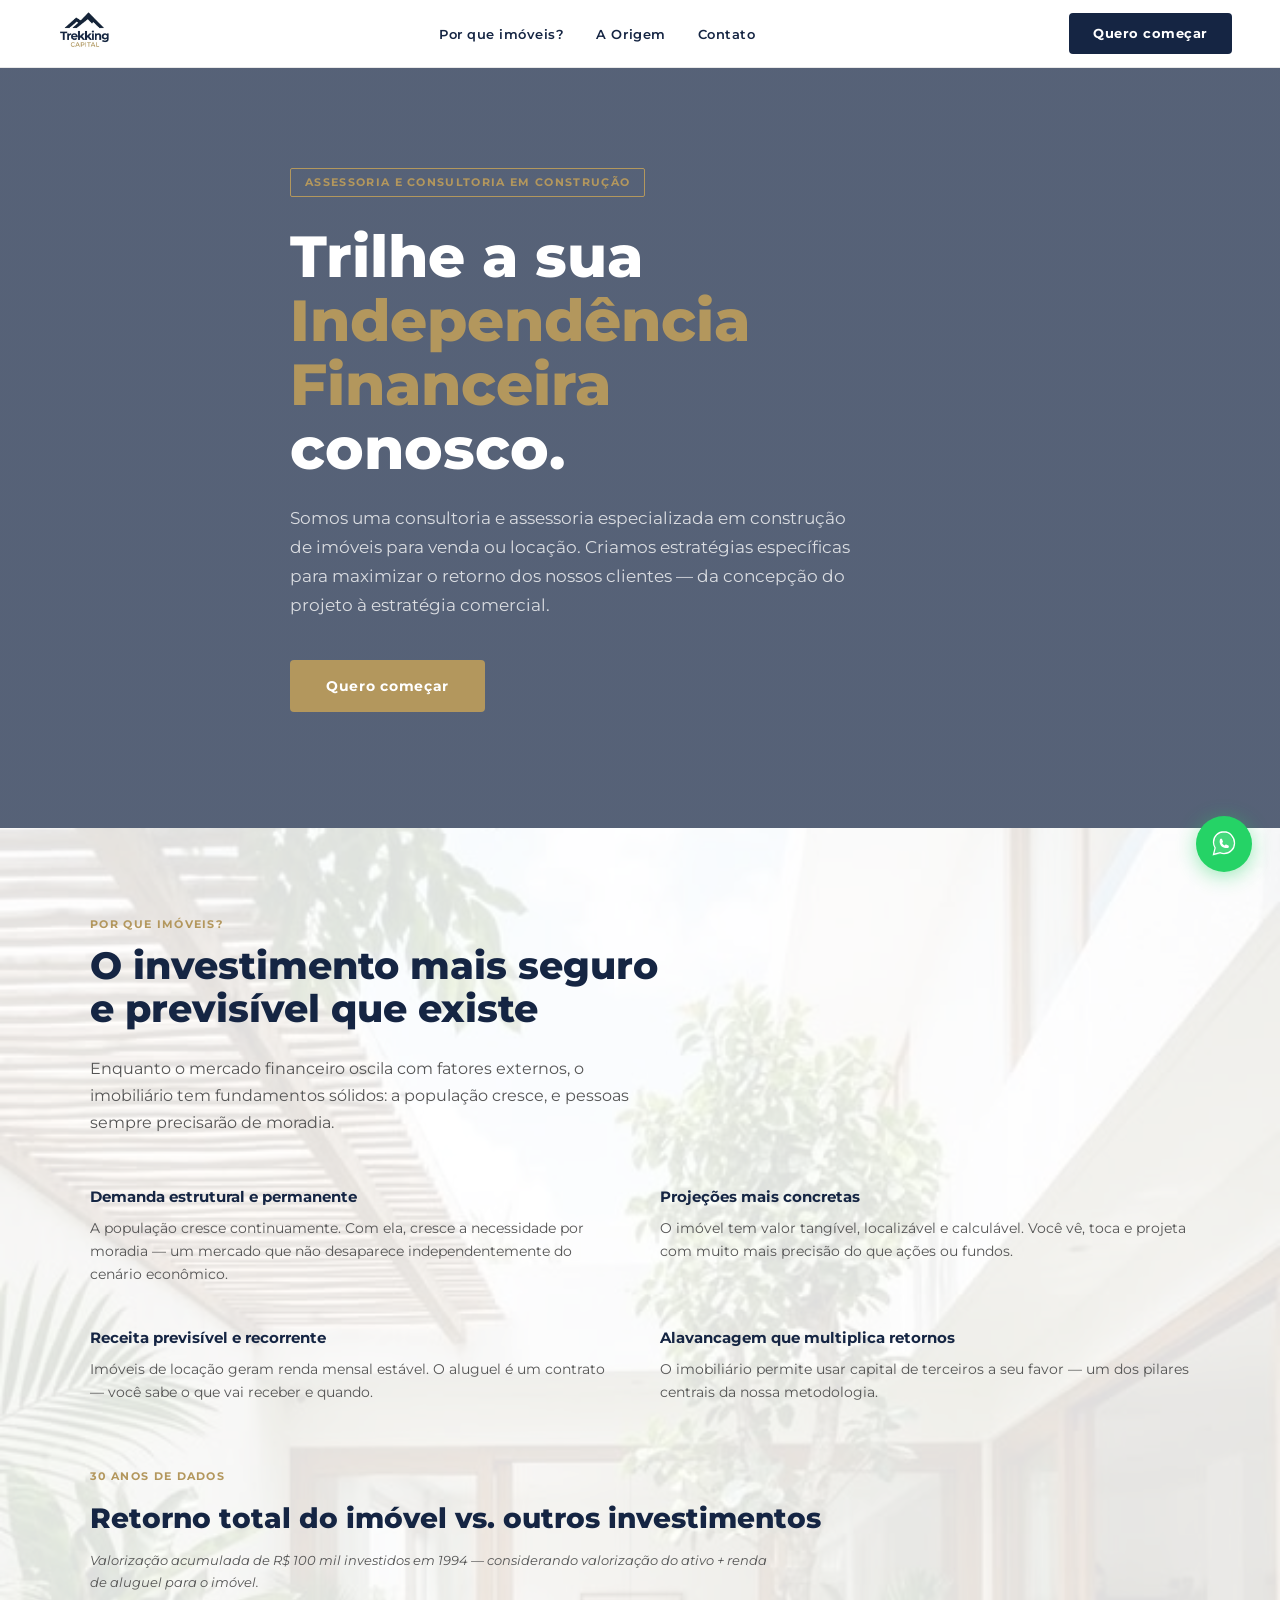
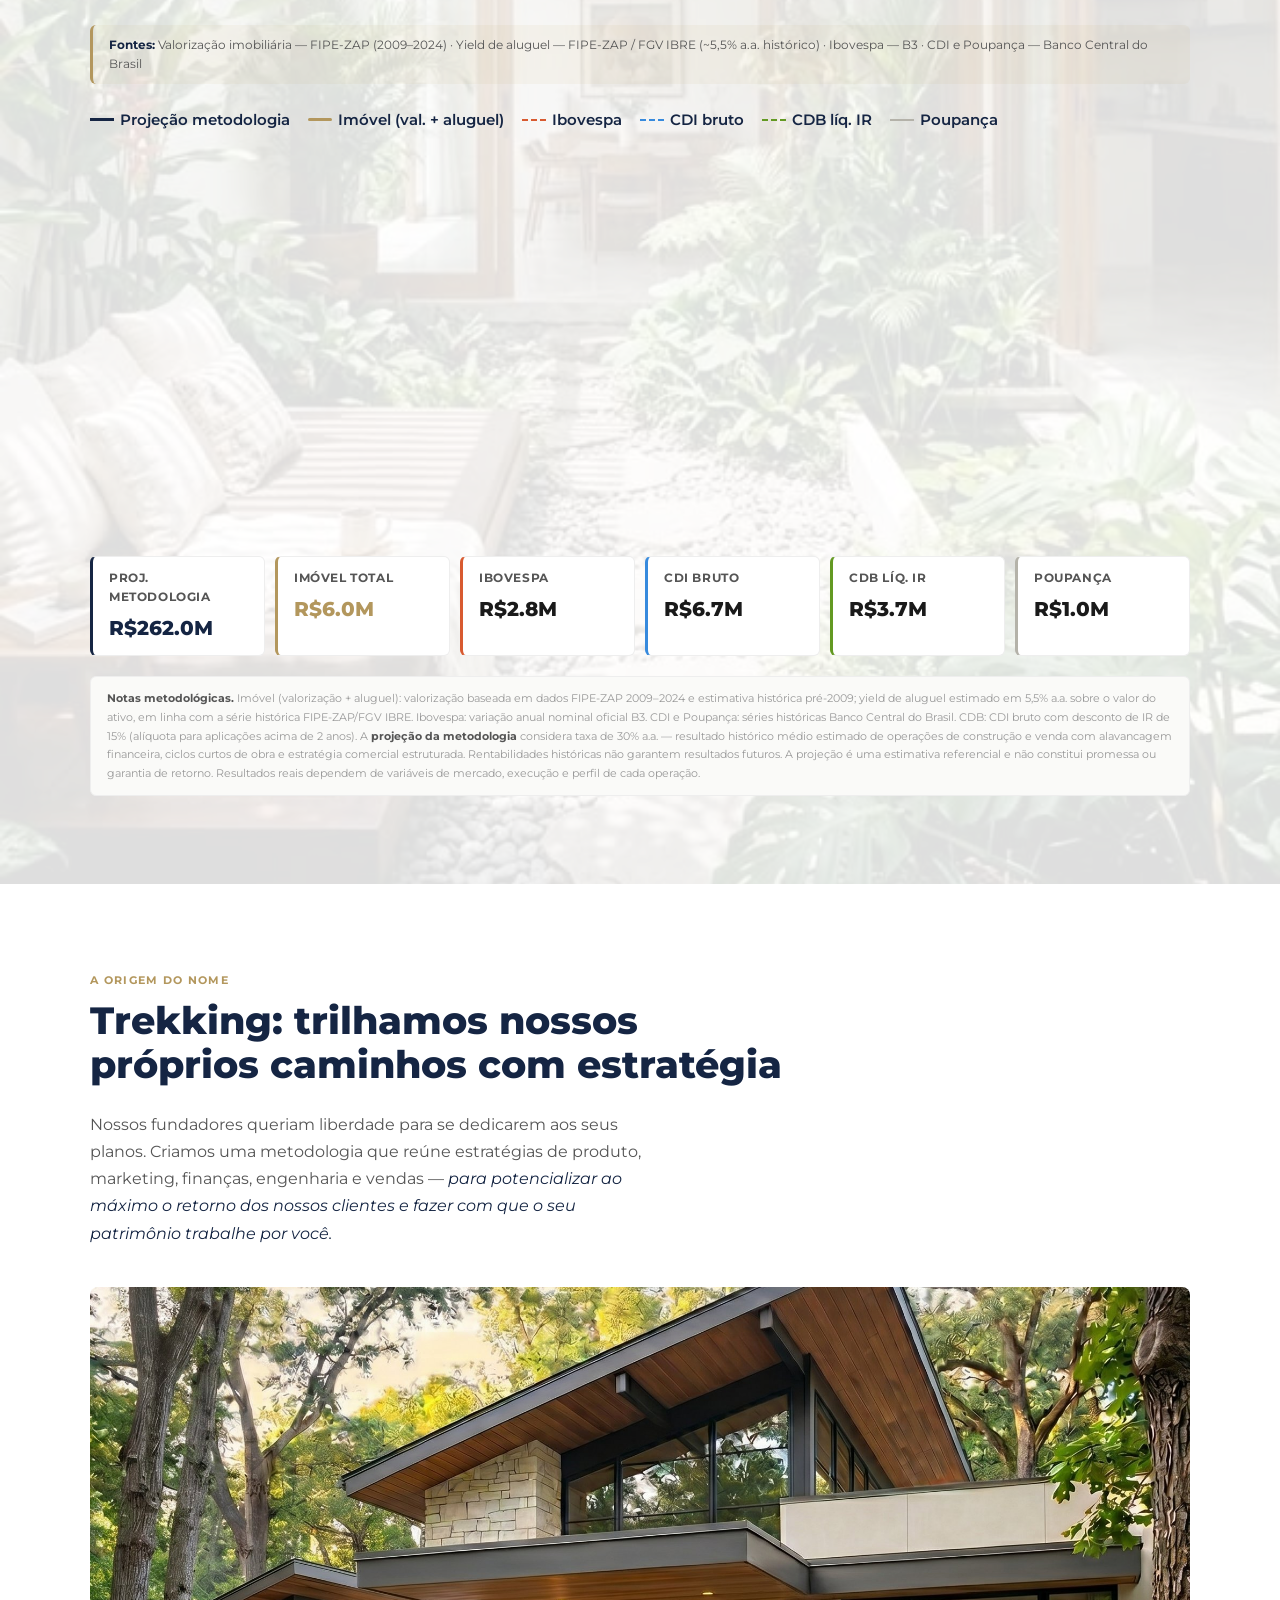
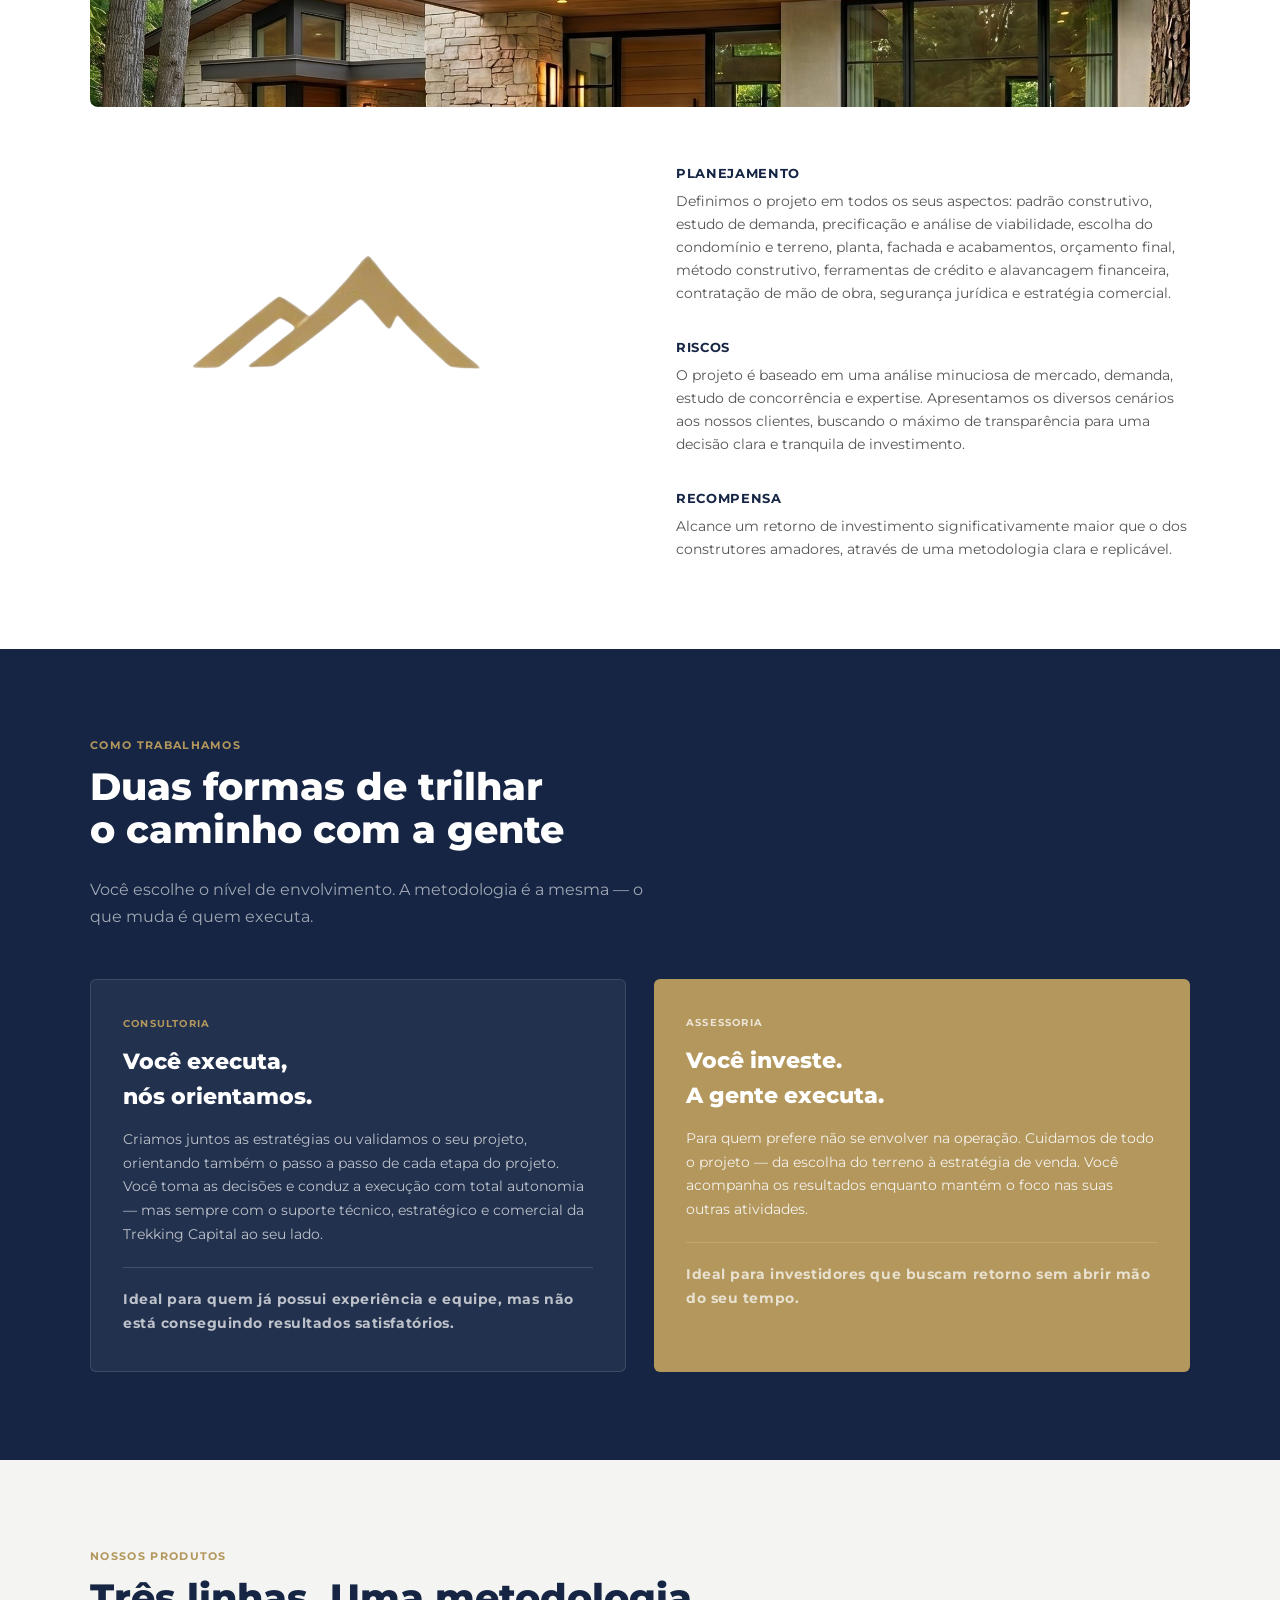
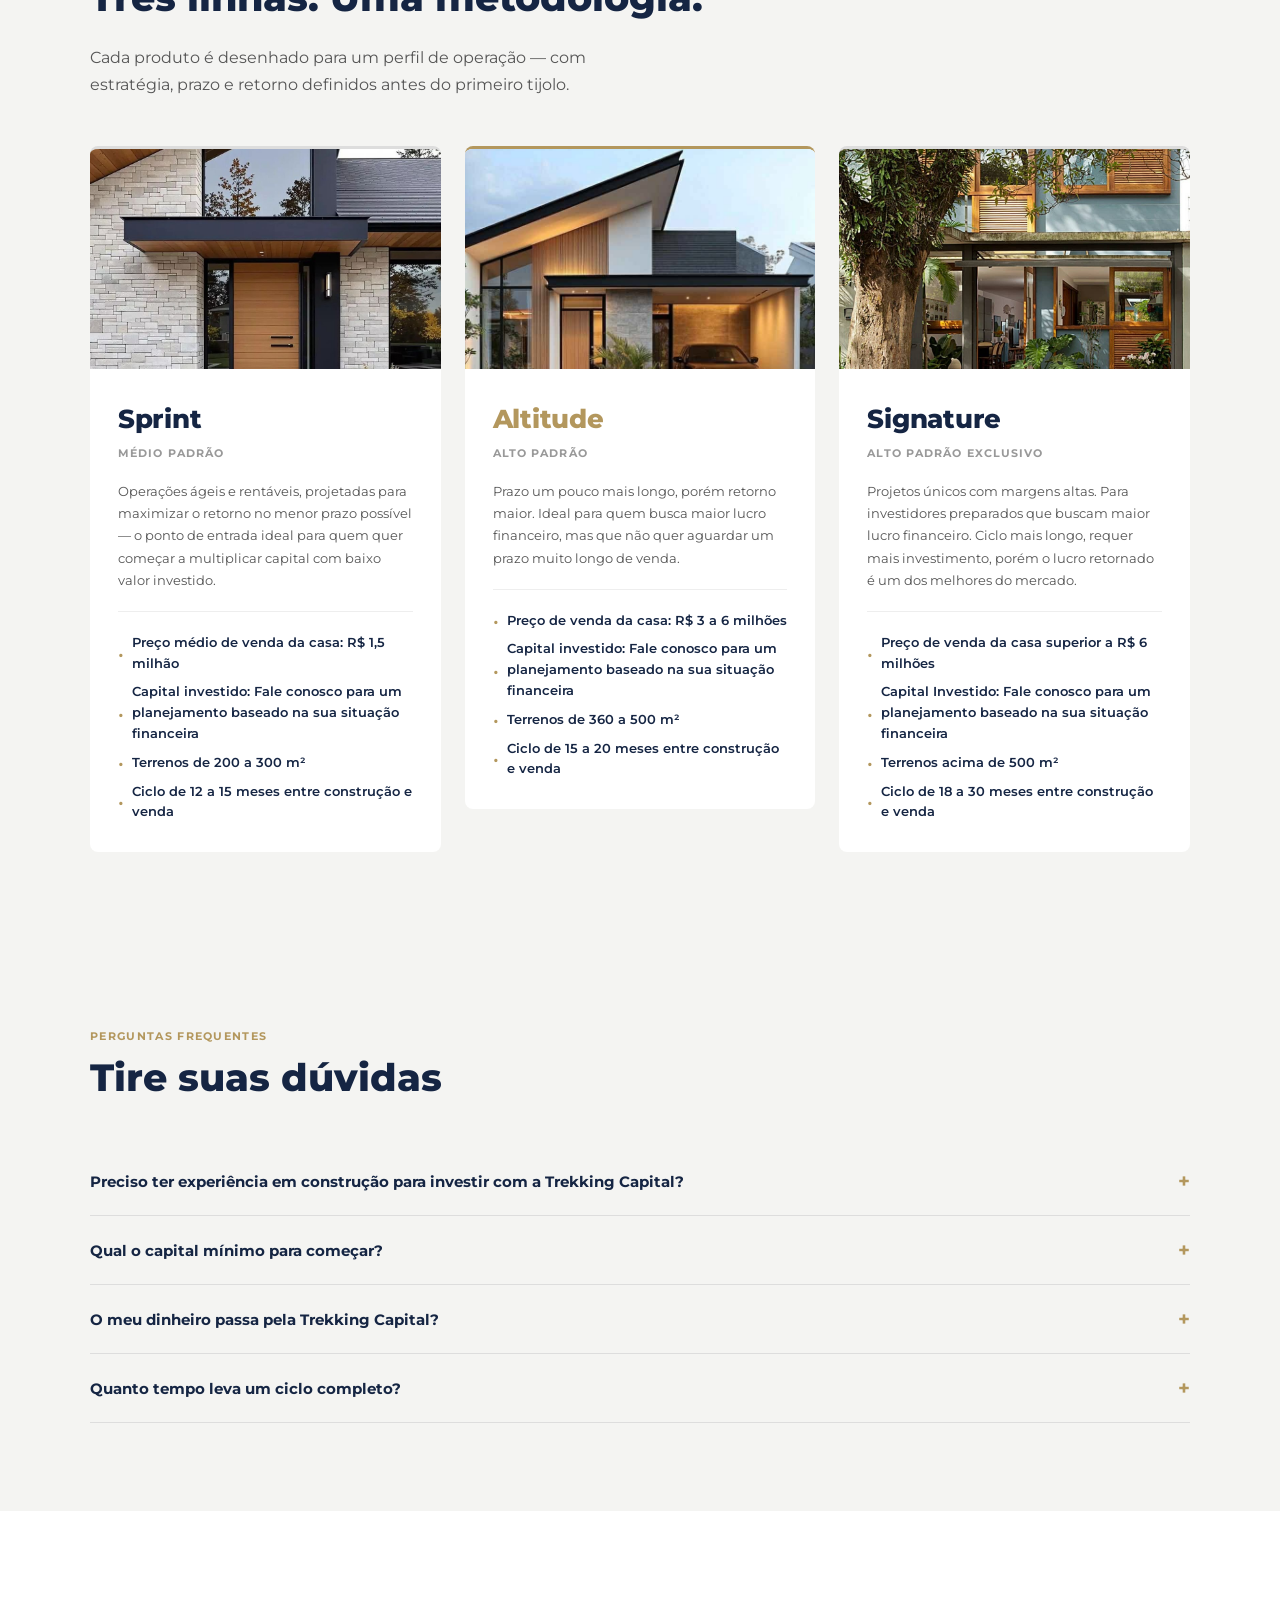
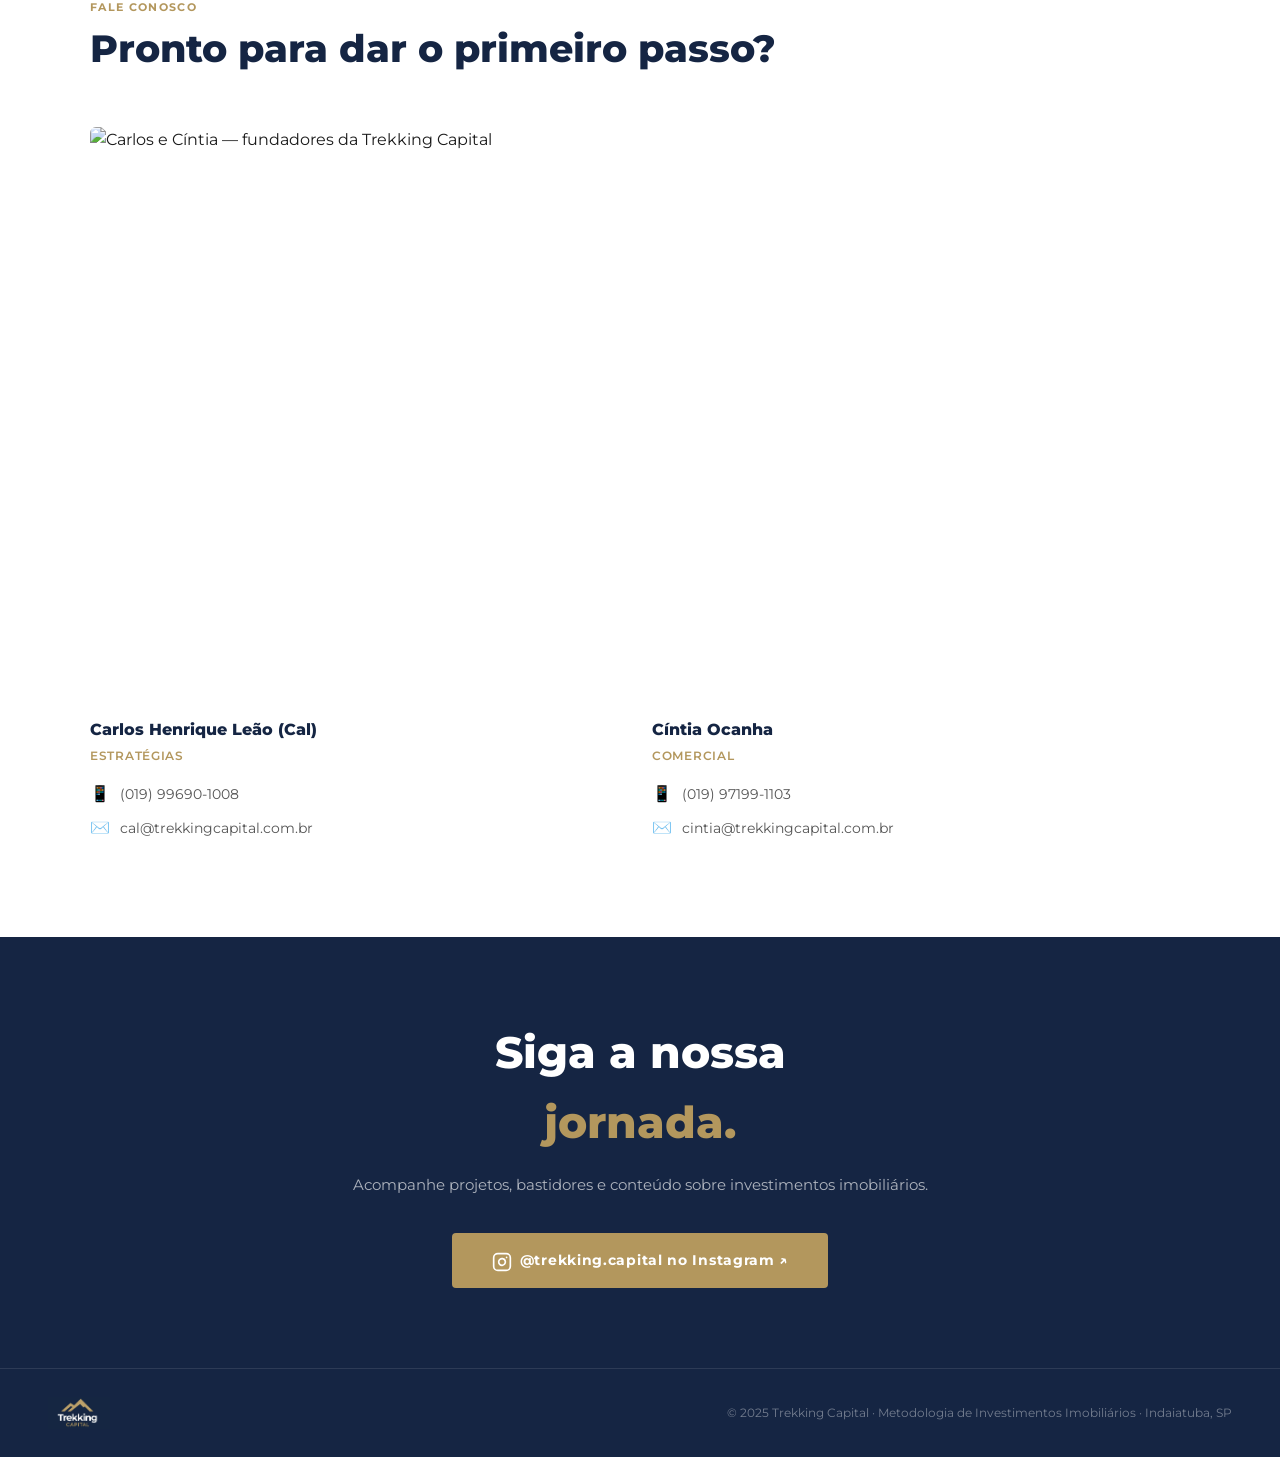
==== commit 80fa73ff: "refactor: remover seção de galeria de imagens Co-Authored-By: Claude Sonnet 4.6 <noreply@anthropic.c" ====
--- a/Versão Nova/index.html
+++ b/Versão Nova/index.html
@@ -273,50 +273,6 @@
         </div>
       </div>
 
-    </div>
-  </div>
-</section>
-
-<!-- GALERIA DE AMBIENTES -->
-<style>
-  .galeria-section { padding: 0 !important; background: #000 !important; }
-  .galeria-grid { display: grid !important; grid-template-columns: repeat(3, 1fr) !important; gap: 3px !important; }
-  .galeria-item { position: relative !important; overflow: hidden !important; height: 380px !important; }
-  @media (max-width: 768px) {
-    .galeria-grid { grid-template-columns: 1fr !important; }
-    .galeria-item { height: 280px !important; }
-  }
-</style>
-<section class="galeria-section">
-  <div class="galeria-grid">
-    <div class="galeria-item" style="position:relative;overflow:hidden;height:380px;">
-      <img src="assets/images/Imagem-galeria-sprint.jpeg" alt="Varanda com tijolinho"
-        style="width:100%;height:100%;object-fit:cover;object-position:center;transition:transform .5s;"
-        onmouseover="this.style.transform='scale(1.05)'" onmouseout="this.style.transform='scale(1)'"/>
-      <div style="position:absolute;bottom:0;left:0;right:0;padding:20px 24px;background:linear-gradient(transparent,rgba(21,37,67,.75));">
-        <p style="margin:0;font-size:13px;font-weight:700;color:rgba(255,255,255,.7);letter-spacing:.08em;text-transform:uppercase;">Fachada</p>
-        <p style="margin:4px 0 0;font-size:16px;font-weight:800;color:#fff;">Sprint · Médio Padrão</p>
-      </div>
-    </div>
-
-    <div class="galeria-item" style="position:relative;overflow:hidden;height:380px;">
-      <img src="assets/images/imagem-galeria-altitude.jpeg" alt="Jardim interno com pedras"
-        style="width:100%;height:100%;object-fit:cover;object-position:center;transition:transform .5s;"
-        onmouseover="this.style.transform='scale(1.05)'" onmouseout="this.style.transform='scale(1)'"/>
-      <div style="position:absolute;bottom:0;left:0;right:0;padding:20px 24px;background:linear-gradient(transparent,rgba(21,37,67,.75));">
-        <p style="margin:0;font-size:13px;font-weight:700;color:rgba(255,255,255,.7);letter-spacing:.08em;text-transform:uppercase;">Fachada</p>
-        <p style="margin:4px 0 0;font-size:16px;font-weight:800;color:#fff;">Altitude · Alto Padrão</p>
-      </div>
-    </div>
-
-    <div class="galeria-item" style="position:relative;overflow:hidden;height:380px;">
-      <img src="assets/images/imagem-galeria-signature.jpeg" alt="Pátio interno alto padrão"
-        style="width:100%;height:100%;object-fit:cover;object-position:center;transition:transform .5s;"
-        onmouseover="this.style.transform='scale(1.05)'" onmouseout="this.style.transform='scale(1)'"/>
-      <div style="position:absolute;bottom:0;left:0;right:0;padding:20px 24px;background:linear-gradient(transparent,rgba(21,37,67,.75));">
-        <p style="margin:0;font-size:13px;font-weight:700;color:rgba(255,255,255,.7);letter-spacing:.08em;text-transform:uppercase;">Área externa</p>
-        <p style="margin:4px 0 0;font-size:16px;font-weight:800;color:#fff;">Signature · Alto Padrão Exclusivo</p>
-      </div>
     </div>
   </div>
 </section>
--- a/Versão Nova/css/style.css
+++ b/Versão Nova/css/style.css
@@ -283,11 +283,6 @@
     .nav-hamburger.open span:nth-child(1) { transform: rotate(45deg) translate(5px, 5px); }
     .nav-hamburger.open span:nth-child(2) { opacity: 0; }
     .nav-hamburger.open span:nth-child(3) { transform: rotate(-45deg) translate(5px, -5px); }
-
-    /* GALERIA */
-    .galeria-section { padding: 0; background: #000; }
-    .galeria-grid { display: grid; grid-template-columns: repeat(3, 1fr); gap: 3px; }
-    .galeria-item { position: relative; overflow: hidden; height: 380px; }
 
     /* RESPONSIVE */
     @media (max-width: 768px) {
@@ -316,8 +311,6 @@
       .produtos-grid, .modalidades-grid { grid-template-columns: 1fr; }
       .razoes { grid-template-columns: 1fr; }
       .photo-grid { grid-template-columns: 1fr; }
-      .galeria-grid { grid-template-columns: 1fr; }
-      .galeria-item { height: 280px; }
       footer { flex-direction: column; gap: 12px; text-align: center; }
     }
 
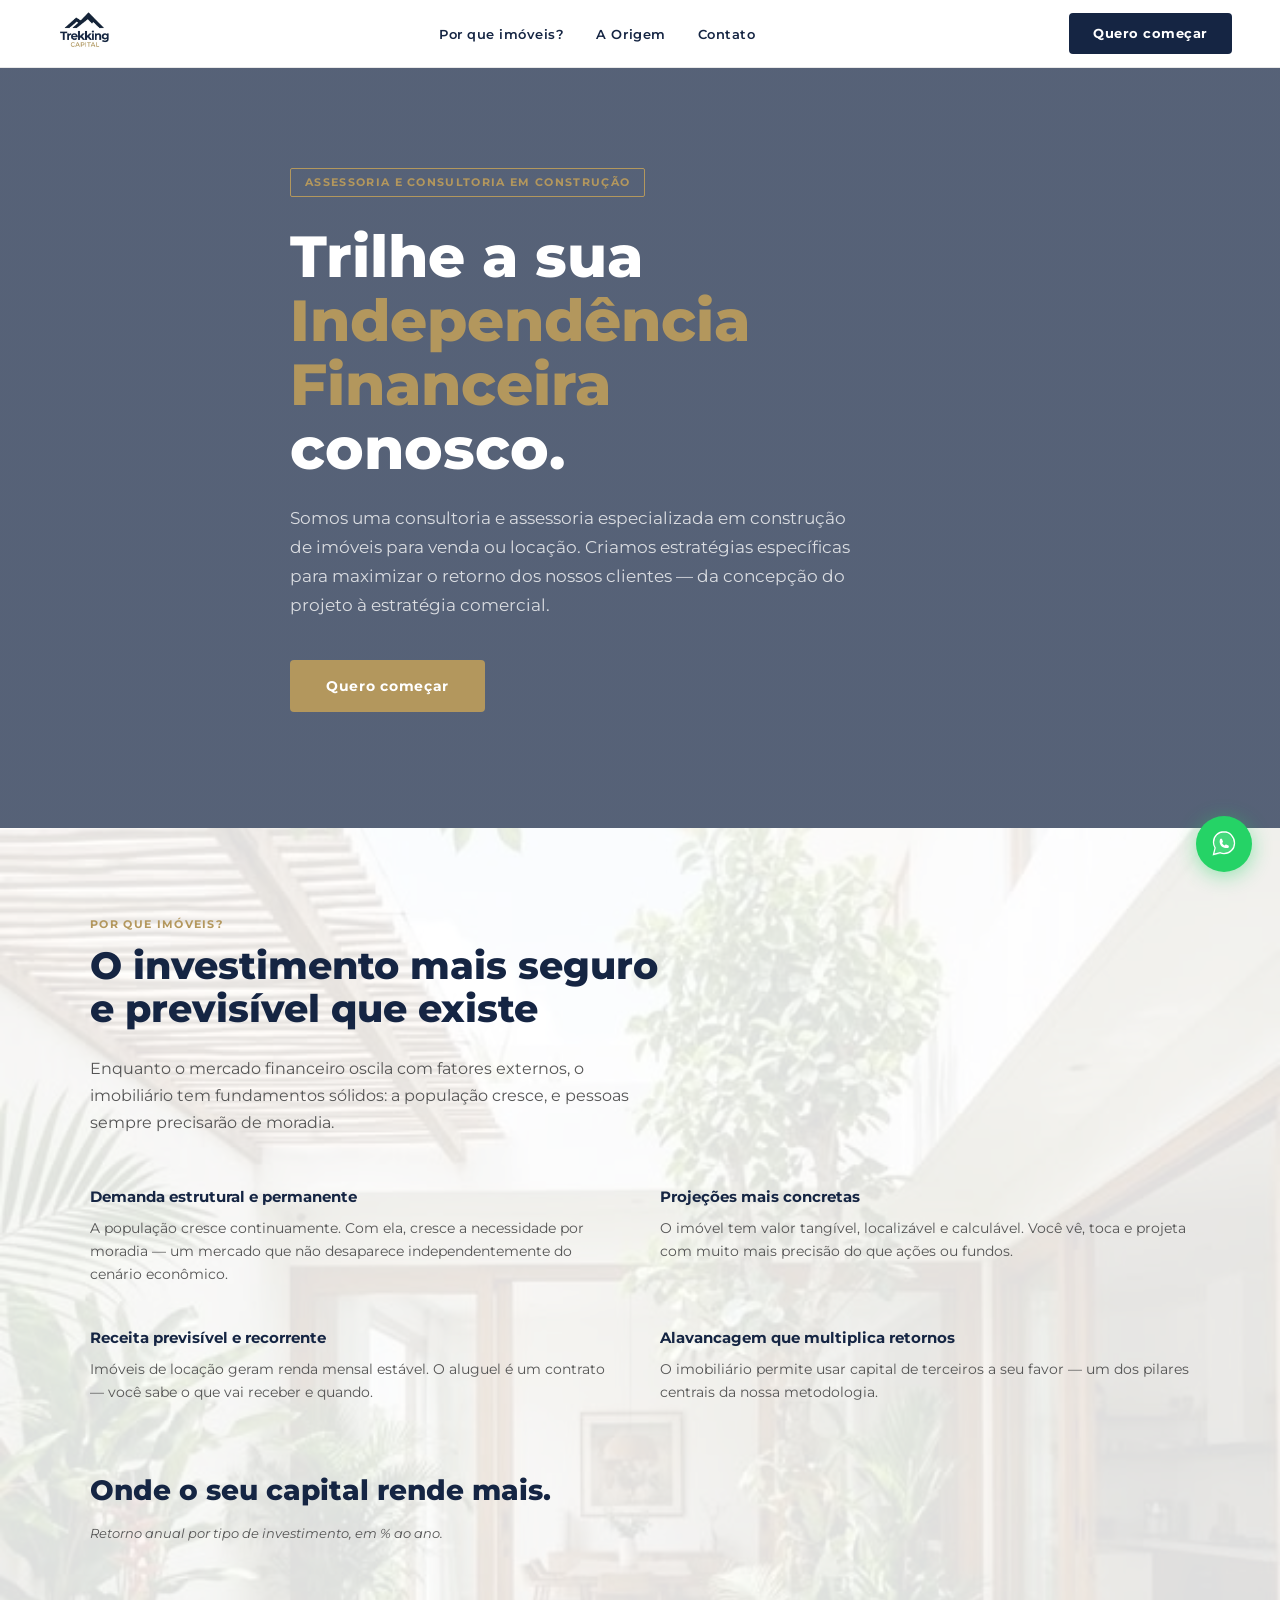
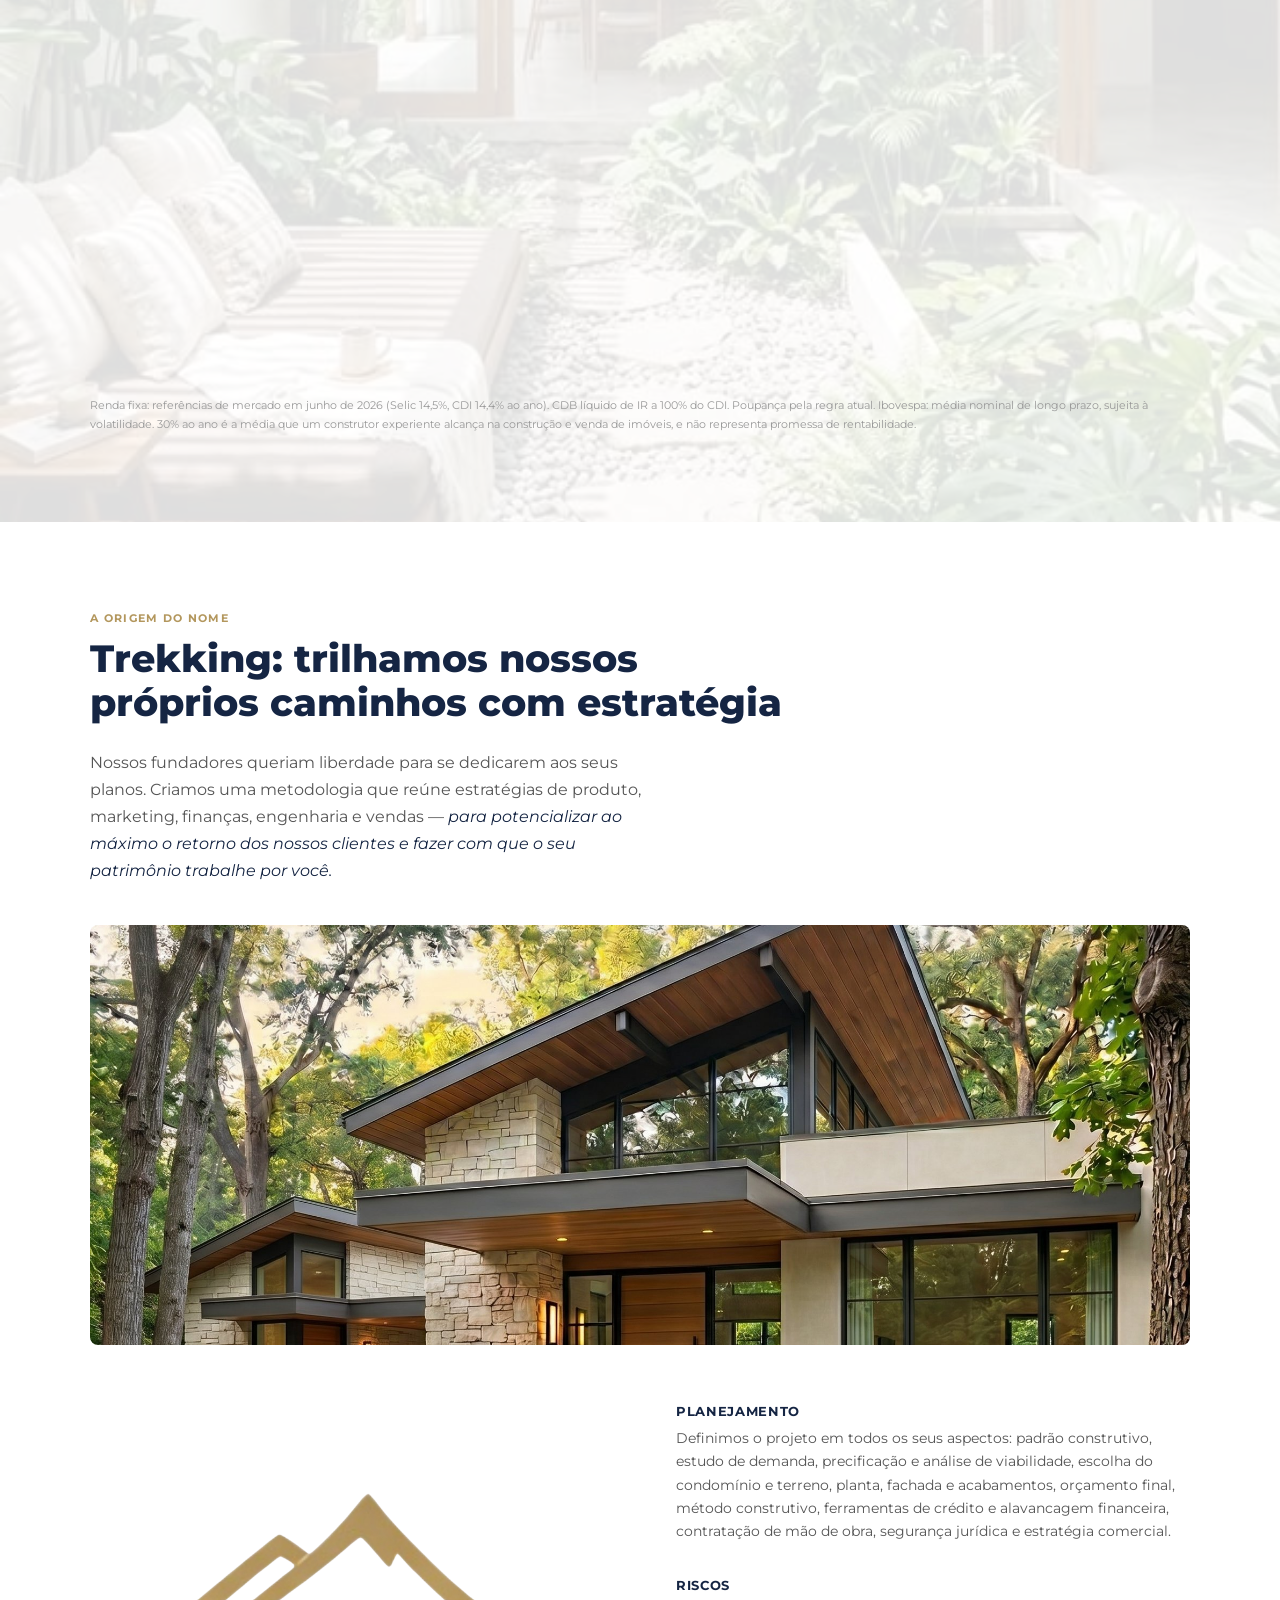
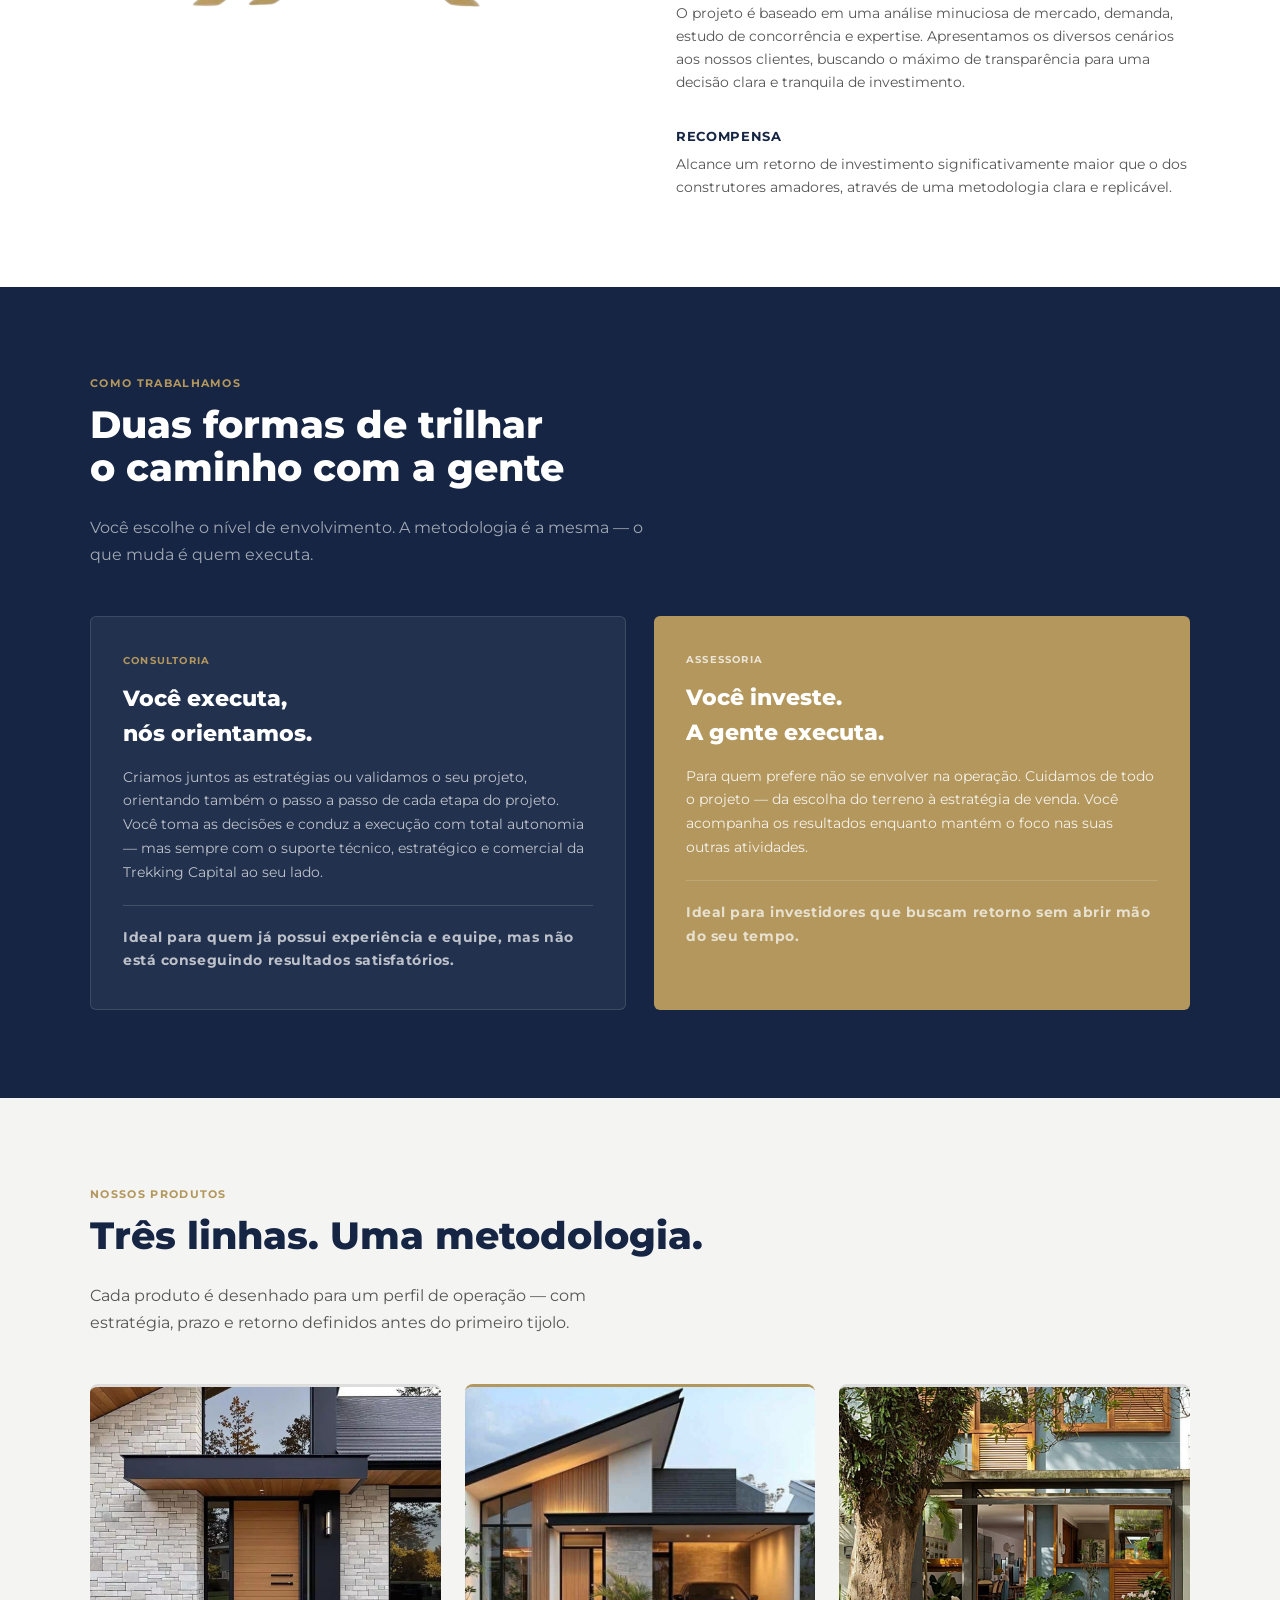
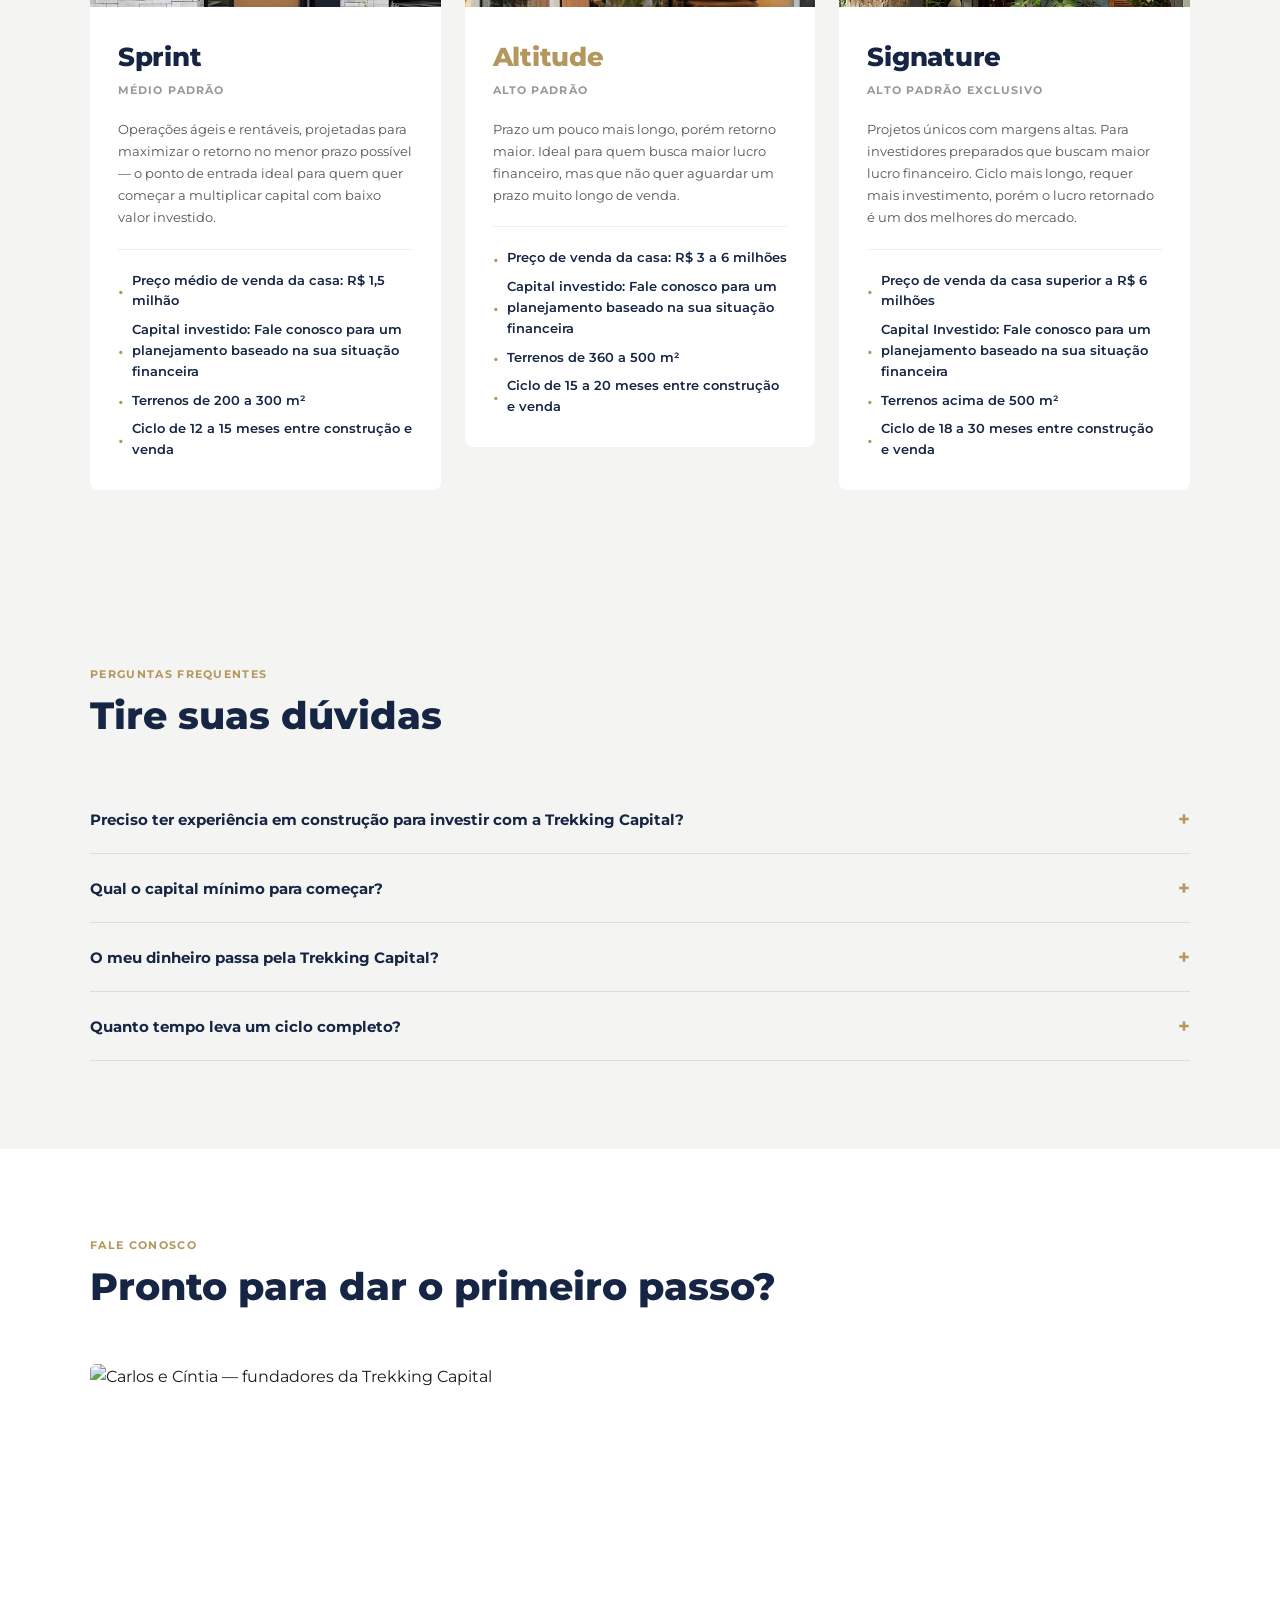
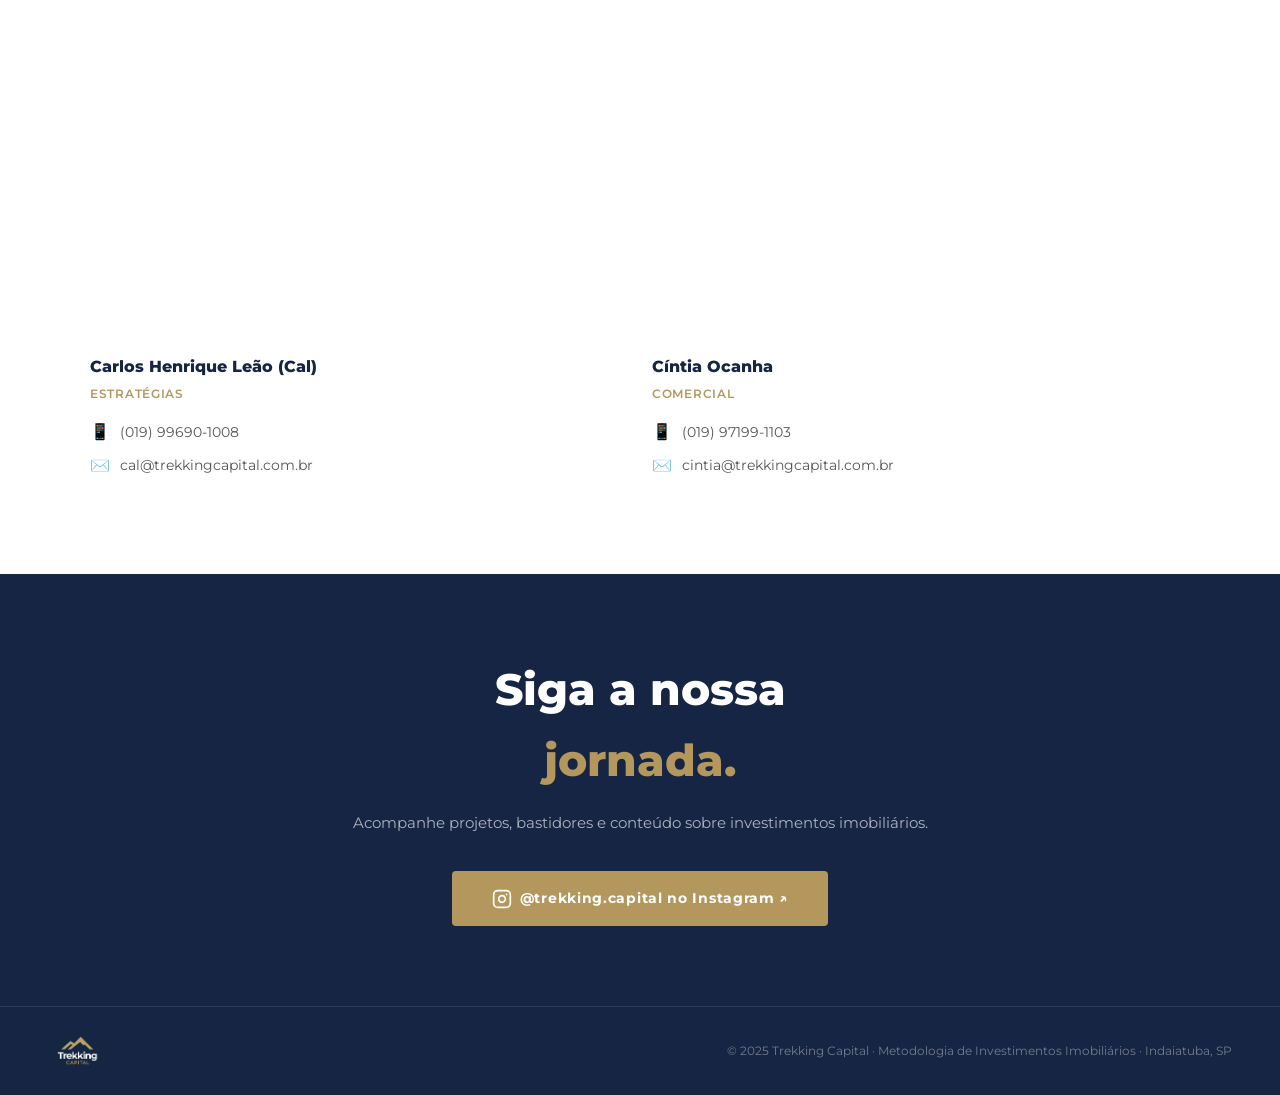
==== commit 2eb4b6bf: "feat: substituir gráfico de linha por gráfico de barras de retorno anual Co-Authored-By: Claude Sonn" ====
--- a/Versão Nova/index.html
+++ b/Versão Nova/index.html
@@ -91,63 +91,20 @@
       </div>
     </div>
 
-    <!-- GRÁFICO INTERATIVO DE RETORNOS -->
+    <!-- GRÁFICO DE RETORNO ANUAL -->
     <div class="comp-retorno-wrap">
-      <p class="section-tag" style="margin-top: 64px;">30 anos de dados</p>
-      <h3 class="comp-retorno-title">Retorno total do imóvel vs. outros investimentos</h3>
-      <p class="comp-retorno-sub">Valorização acumulada de R$ 100 mil investidos em 1994 — considerando valorização do ativo + renda de aluguel para o imóvel.</p>
-
-      <div style="background:rgba(179,151,93,.07);border-radius:6px;padding:10px 16px;margin-bottom:1.5rem;font-size:12px;color:var(--light-text);border-left:3px solid var(--gold);line-height:1.6;">
-        <strong style="color:var(--blue);">Fontes:</strong> Valorização imobiliária — FIPE-ZAP (2009–2024) · Yield de aluguel — FIPE-ZAP / FGV IBRE (~5,5% a.a. histórico) · Ibovespa — B3 · CDI e Poupança — Banco Central do Brasil
-      </div>
-
-      <div style="display:flex;flex-wrap:wrap;gap:18px;margin-bottom:1.5rem;font-size:15px;font-weight:600;color:var(--blue);">
-        <span style="display:flex;align-items:center;gap:6px;"><span style="width:24px;height:3px;background:#152543;display:inline-block;border-top:3px dashed #152543;height:0;"></span> Projeção metodologia</span>
-        <span style="display:flex;align-items:center;gap:6px;"><span style="width:24px;height:3px;background:#b3975d;border-radius:2px;display:inline-block;"></span> Imóvel (val. + aluguel)</span>
-        <span style="display:flex;align-items:center;gap:6px;"><span style="width:24px;height:0;border-top:2px dashed #D85A30;display:inline-block;"></span> Ibovespa</span>
-        <span style="display:flex;align-items:center;gap:6px;"><span style="width:24px;height:0;border-top:2px dashed #378ADD;display:inline-block;"></span> CDI bruto</span>
-        <span style="display:flex;align-items:center;gap:6px;"><span style="width:24px;height:0;border-top:2px dashed #639922;display:inline-block;"></span> CDB líq. IR</span>
-        <span style="display:flex;align-items:center;gap:6px;"><span style="width:24px;height:0;border-top:2px solid #B4B2A9;display:inline-block;"></span> Poupança</span>
-      </div>
-
-      <div style="position:relative;width:100%;height:380px;">
-        <canvas id="gcSite" role="img" aria-label="Gráfico de retorno acumulado 1994-2024 mostrando imóvel com valorização e aluguel superando CDI e poupança de forma estável, com projeção da metodologia em crescimento expressivo.">Retorno total imobiliário vs Ibovespa, CDI, CDB e Poupança — 1994 a 2024.</canvas>
-      </div>
-
-      <div style="display:grid;grid-template-columns:repeat(auto-fit,minmax(110px,1fr));gap:10px;margin-top:1.25rem;">
-        <div style="background:var(--white);border-radius:6px;padding:.7rem 1rem;border-left:3px solid #152543;border:1px solid #eee;border-left:3px solid #152543;">
-          <p style="font-size:12px;color:var(--light-text);margin:0 0 6px;text-transform:uppercase;letter-spacing:.05em;font-weight:700;">Proj. metodologia</p>
-          <p style="font-size:20px;font-weight:800;margin:0;color:#152543;" id="s-trek">—</p>
-        </div>
-        <div style="background:var(--white);border-radius:6px;padding:.7rem 1rem;border:1px solid #eee;border-left:3px solid #b3975d;">
-          <p style="font-size:12px;color:var(--light-text);margin:0 0 6px;text-transform:uppercase;letter-spacing:.05em;font-weight:700;">Imóvel total</p>
-          <p style="font-size:20px;font-weight:800;margin:0;color:#b3975d;" id="s-imovel">—</p>
-        </div>
-        <div style="background:var(--white);border-radius:6px;padding:.7rem 1rem;border:1px solid #eee;border-left:3px solid #D85A30;">
-          <p style="font-size:12px;color:var(--light-text);margin:0 0 6px;text-transform:uppercase;letter-spacing:.05em;font-weight:700;">Ibovespa</p>
-          <p style="font-size:20px;font-weight:800;margin:0;" id="s-bov">—</p>
-        </div>
-        <div style="background:var(--white);border-radius:6px;padding:.7rem 1rem;border:1px solid #eee;border-left:3px solid #378ADD;">
-          <p style="font-size:12px;color:var(--light-text);margin:0 0 6px;text-transform:uppercase;letter-spacing:.05em;font-weight:700;">CDI bruto</p>
-          <p style="font-size:20px;font-weight:800;margin:0;" id="s-cdi">—</p>
-        </div>
-        <div style="background:var(--white);border-radius:6px;padding:.7rem 1rem;border:1px solid #eee;border-left:3px solid #639922;">
-          <p style="font-size:12px;color:var(--light-text);margin:0 0 6px;text-transform:uppercase;letter-spacing:.05em;font-weight:700;">CDB líq. IR</p>
-          <p style="font-size:20px;font-weight:800;margin:0;" id="s-cdb">—</p>
-        </div>
-        <div style="background:var(--white);border-radius:6px;padding:.7rem 1rem;border:1px solid #eee;border-left:3px solid #B4B2A9;">
-          <p style="font-size:12px;color:var(--light-text);margin:0 0 6px;text-transform:uppercase;letter-spacing:.05em;font-weight:700;">Poupança</p>
-          <p style="font-size:20px;font-weight:800;margin:0;" id="s-poup">—</p>
-        </div>
-      </div>
-
-      <div style="margin-top:1.25rem;padding:12px 16px;border-radius:6px;border:1px solid #eee;background:#fafaf8;">
-        <p style="font-size:11px;color:#999;margin:0;line-height:1.7;">
-          <strong style="color:var(--light-text);">Notas metodológicas.</strong>
-          Imóvel (valorização + aluguel): valorização baseada em dados FIPE-ZAP 2009–2024 e estimativa histórica pré-2009; yield de aluguel estimado em 5,5% a.a. sobre o valor do ativo, em linha com a série histórica FIPE-ZAP/FGV IBRE. Ibovespa: variação anual nominal oficial B3. CDI e Poupança: séries históricas Banco Central do Brasil. CDB: CDI bruto com desconto de IR de 15% (alíquota para aplicações acima de 2 anos).
-          A <strong style="color:var(--light-text);">projeção da metodologia</strong> considera taxa de 30% a.a. — resultado histórico médio estimado de operações de construção e venda com alavancagem financeira, ciclos curtos de obra e estratégia comercial estruturada. Rentabilidades históricas não garantem resultados futuros. A projeção é uma estimativa referencial e não constitui promessa ou garantia de retorno. Resultados reais dependem de variáveis de mercado, execução e perfil de cada operação.
-        </p>
-      </div>
+      <h3 class="comp-retorno-title" style="margin-top:64px;">Onde o seu capital rende mais.</h3>
+      <p class="comp-retorno-sub">Retorno anual por tipo de investimento, em % ao ano.</p>
+
+      <div style="position:relative;width:100%;height:400px;margin-top:32px;">
+        <canvas id="gcSite" role="img" aria-label="Gráfico de barras comparando retorno anual: Poupança 7%, CDB líq. IR 12,2%, Tesouro Selic 14,4%, Ibovespa 13%, Construção de imóveis 30%."></canvas>
+      </div>
+
+      <p style="font-size:11px;color:#999;margin-top:20px;line-height:1.7;">
+        Renda fixa: referências de mercado em junho de 2026 (Selic 14,5%, CDI 14,4% ao ano). CDB líquido de IR a 100% do CDI. Poupança pela regra atual.
+        Ibovespa: média nominal de longo prazo, sujeita à volatilidade. 30% ao ano é a média que um construtor experiente alcança na construção e venda de imóveis,
+        e não representa promessa de rentabilidade.
+      </p>
     </div>
 
   </div>
@@ -396,6 +353,7 @@
 </a>
 
 <script src="https://cdnjs.cloudflare.com/ajax/libs/Chart.js/4.4.1/chart.umd.js"></script>
+<script src="https://cdnjs.cloudflare.com/ajax/libs/chartjs-plugin-datalabels/2.2.0/chartjs-plugin-datalabels.min.js"></script>
 <script src="js/grafico.js"></script>
 <script src="js/faq.js"></script>
 </body>
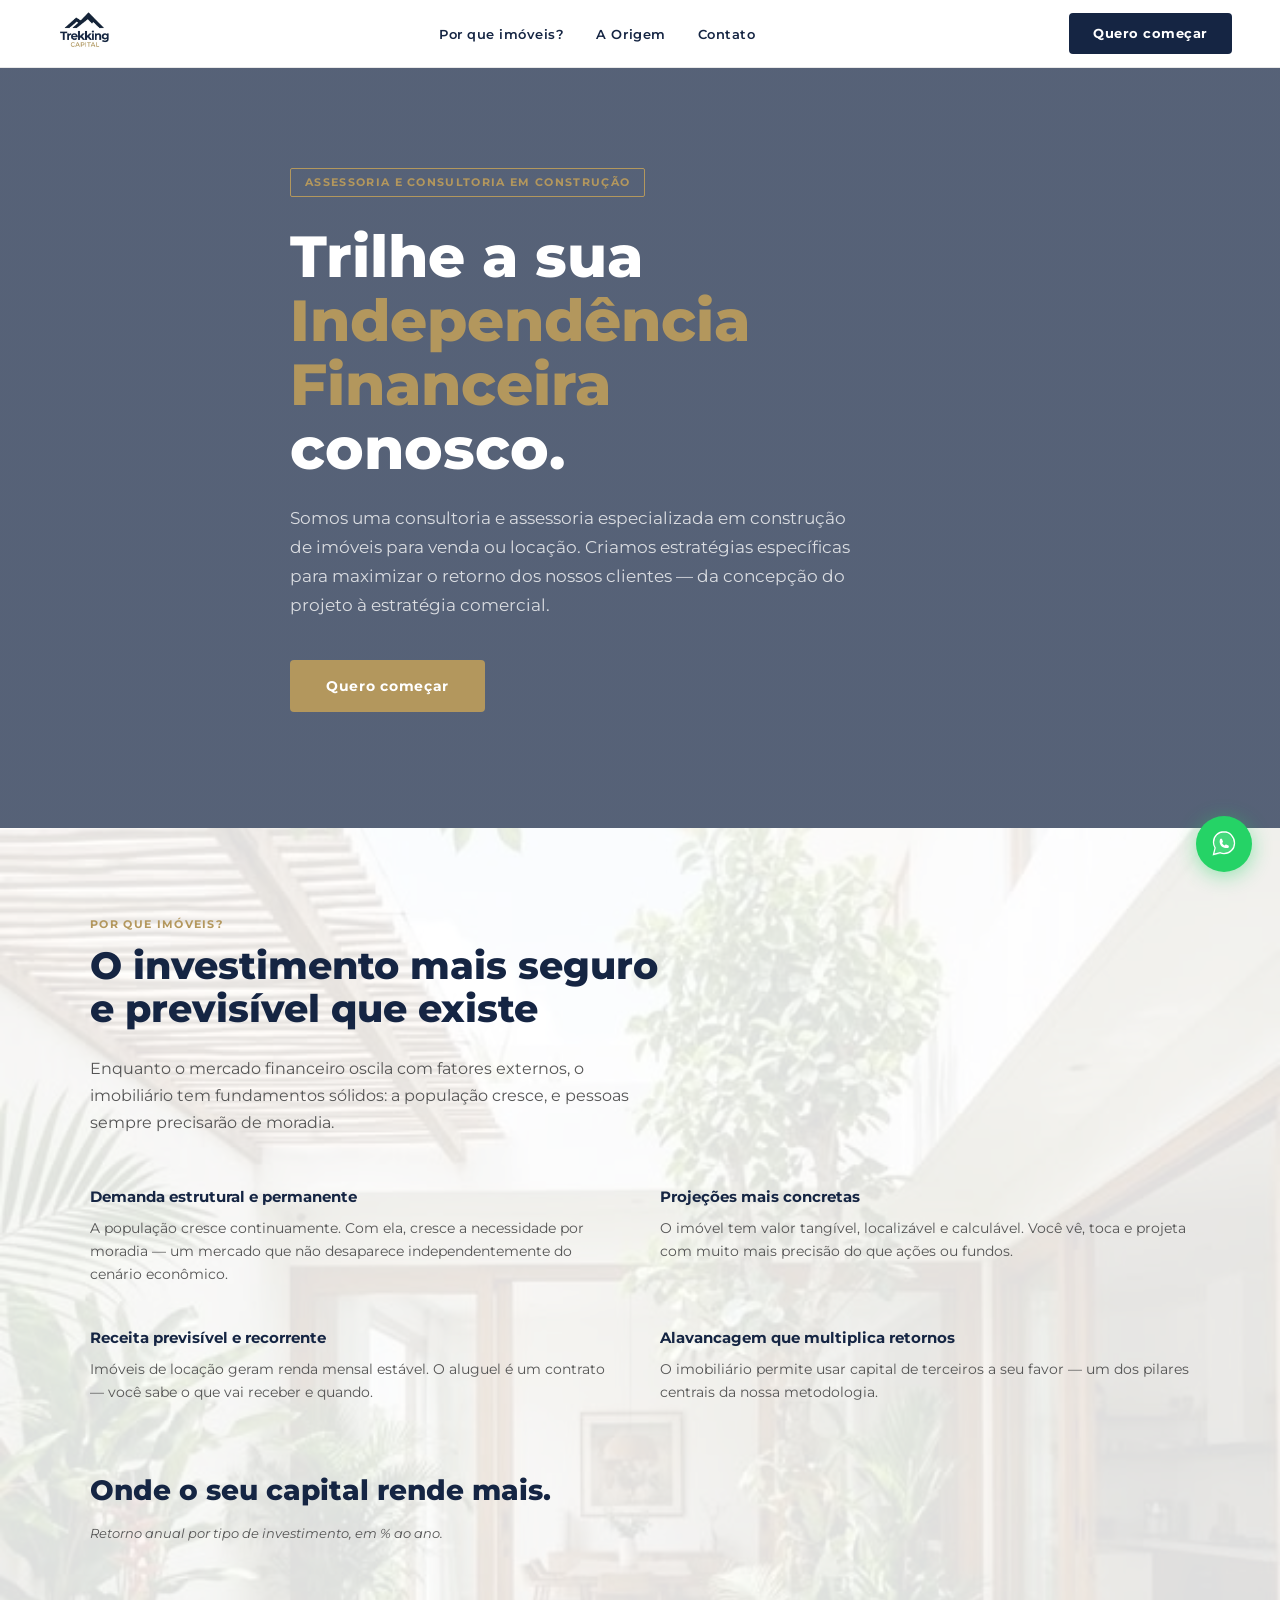
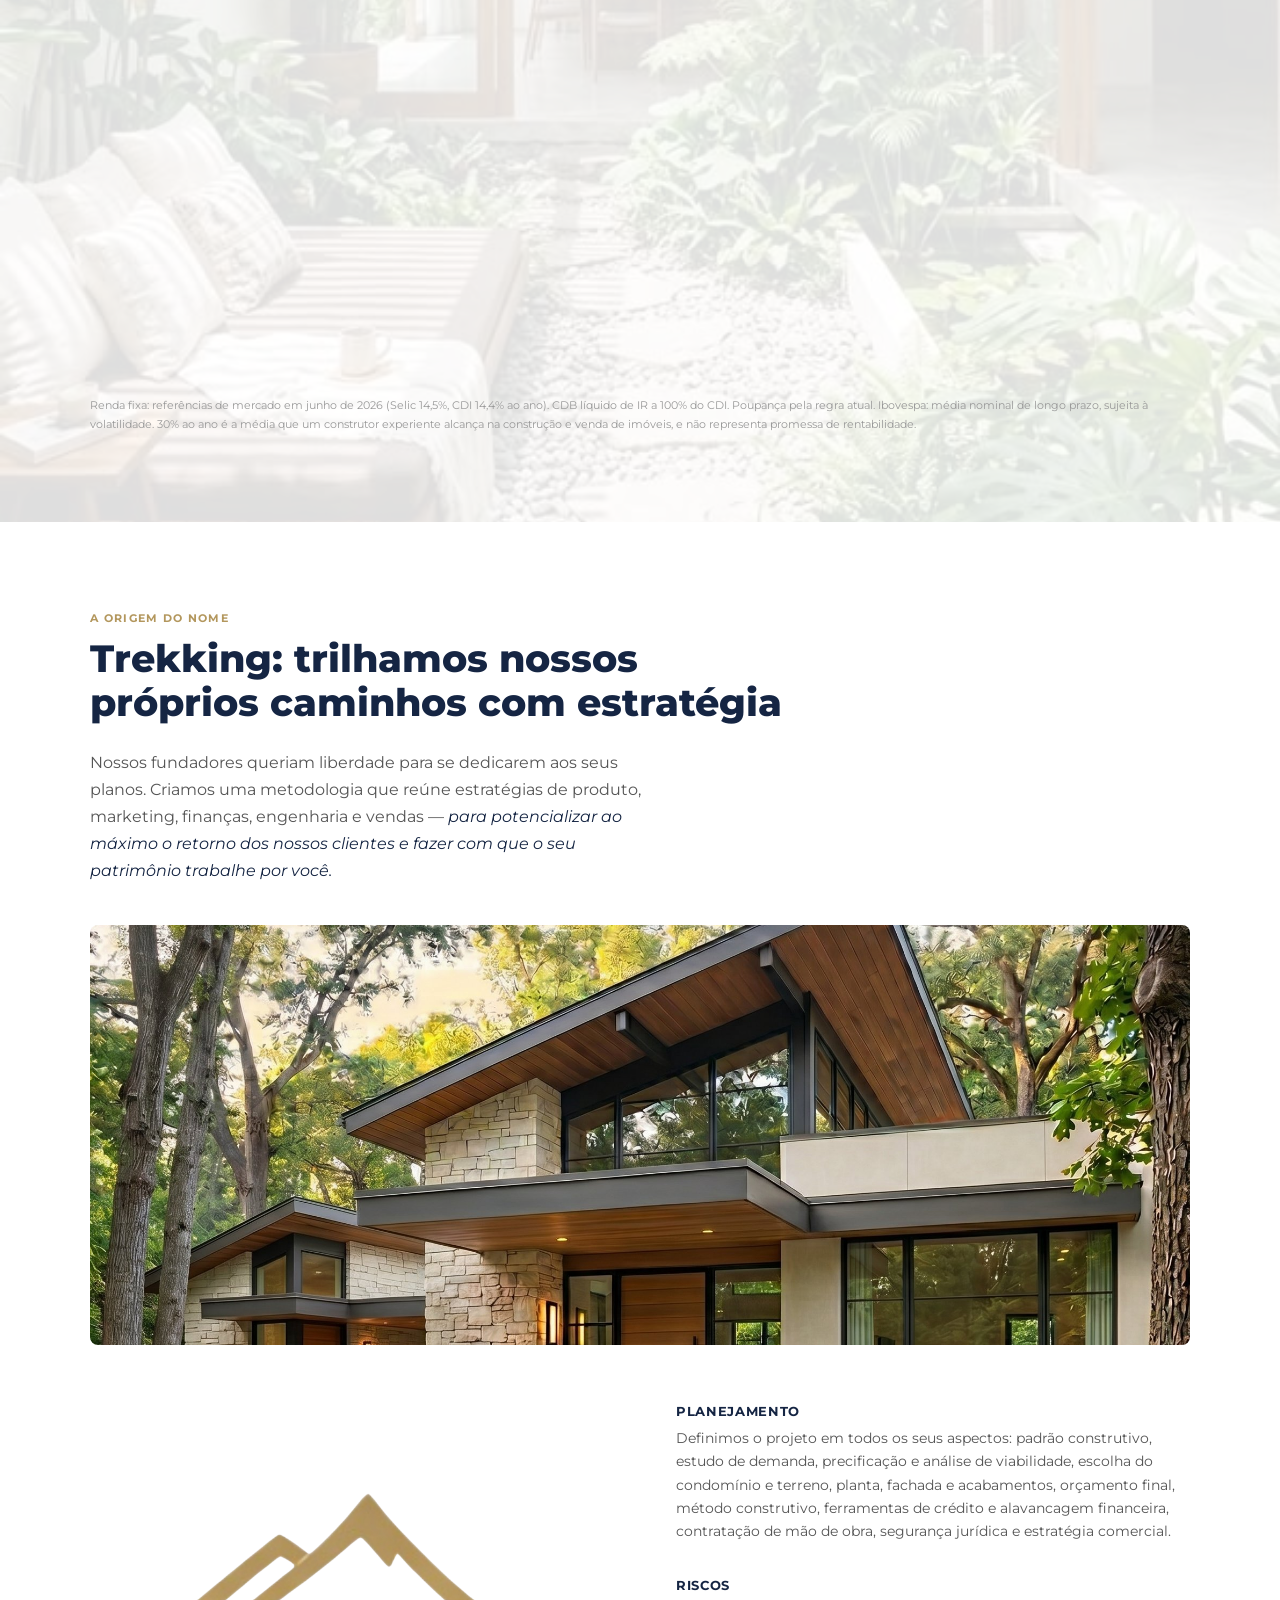
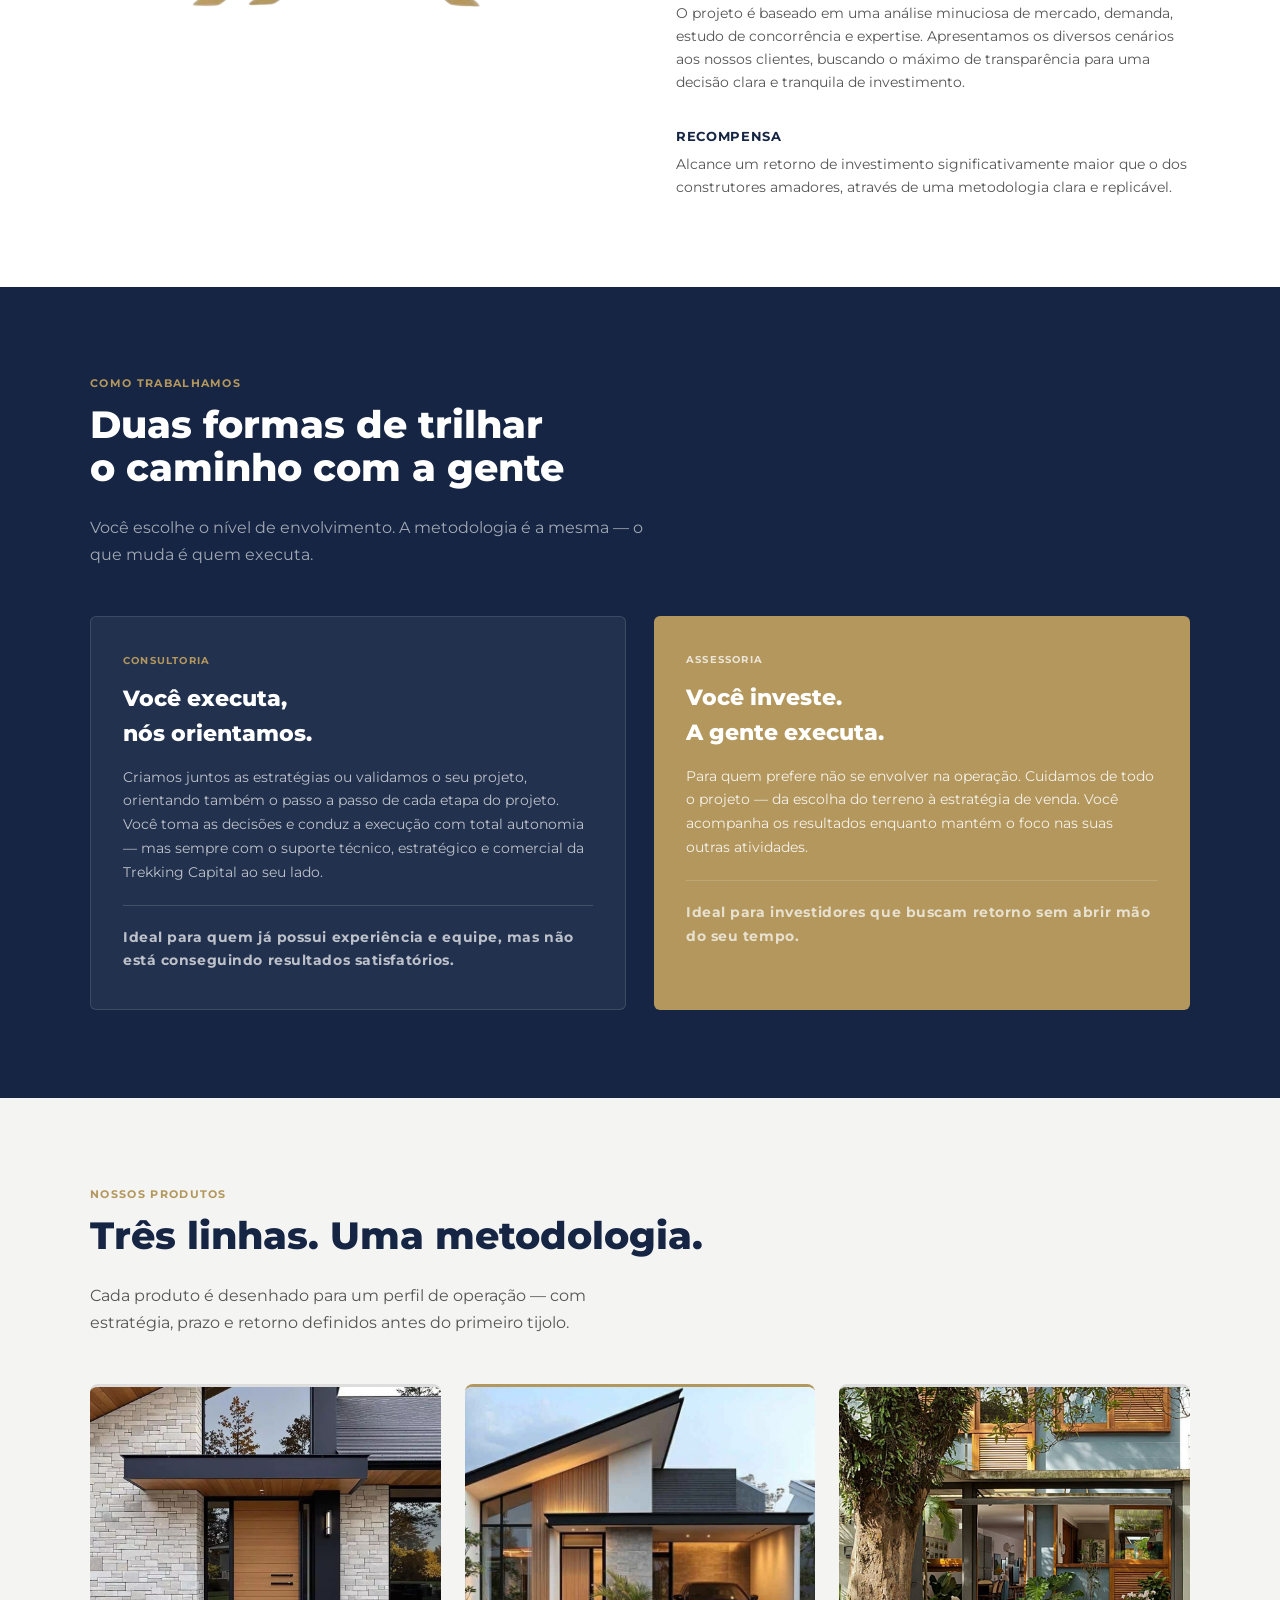
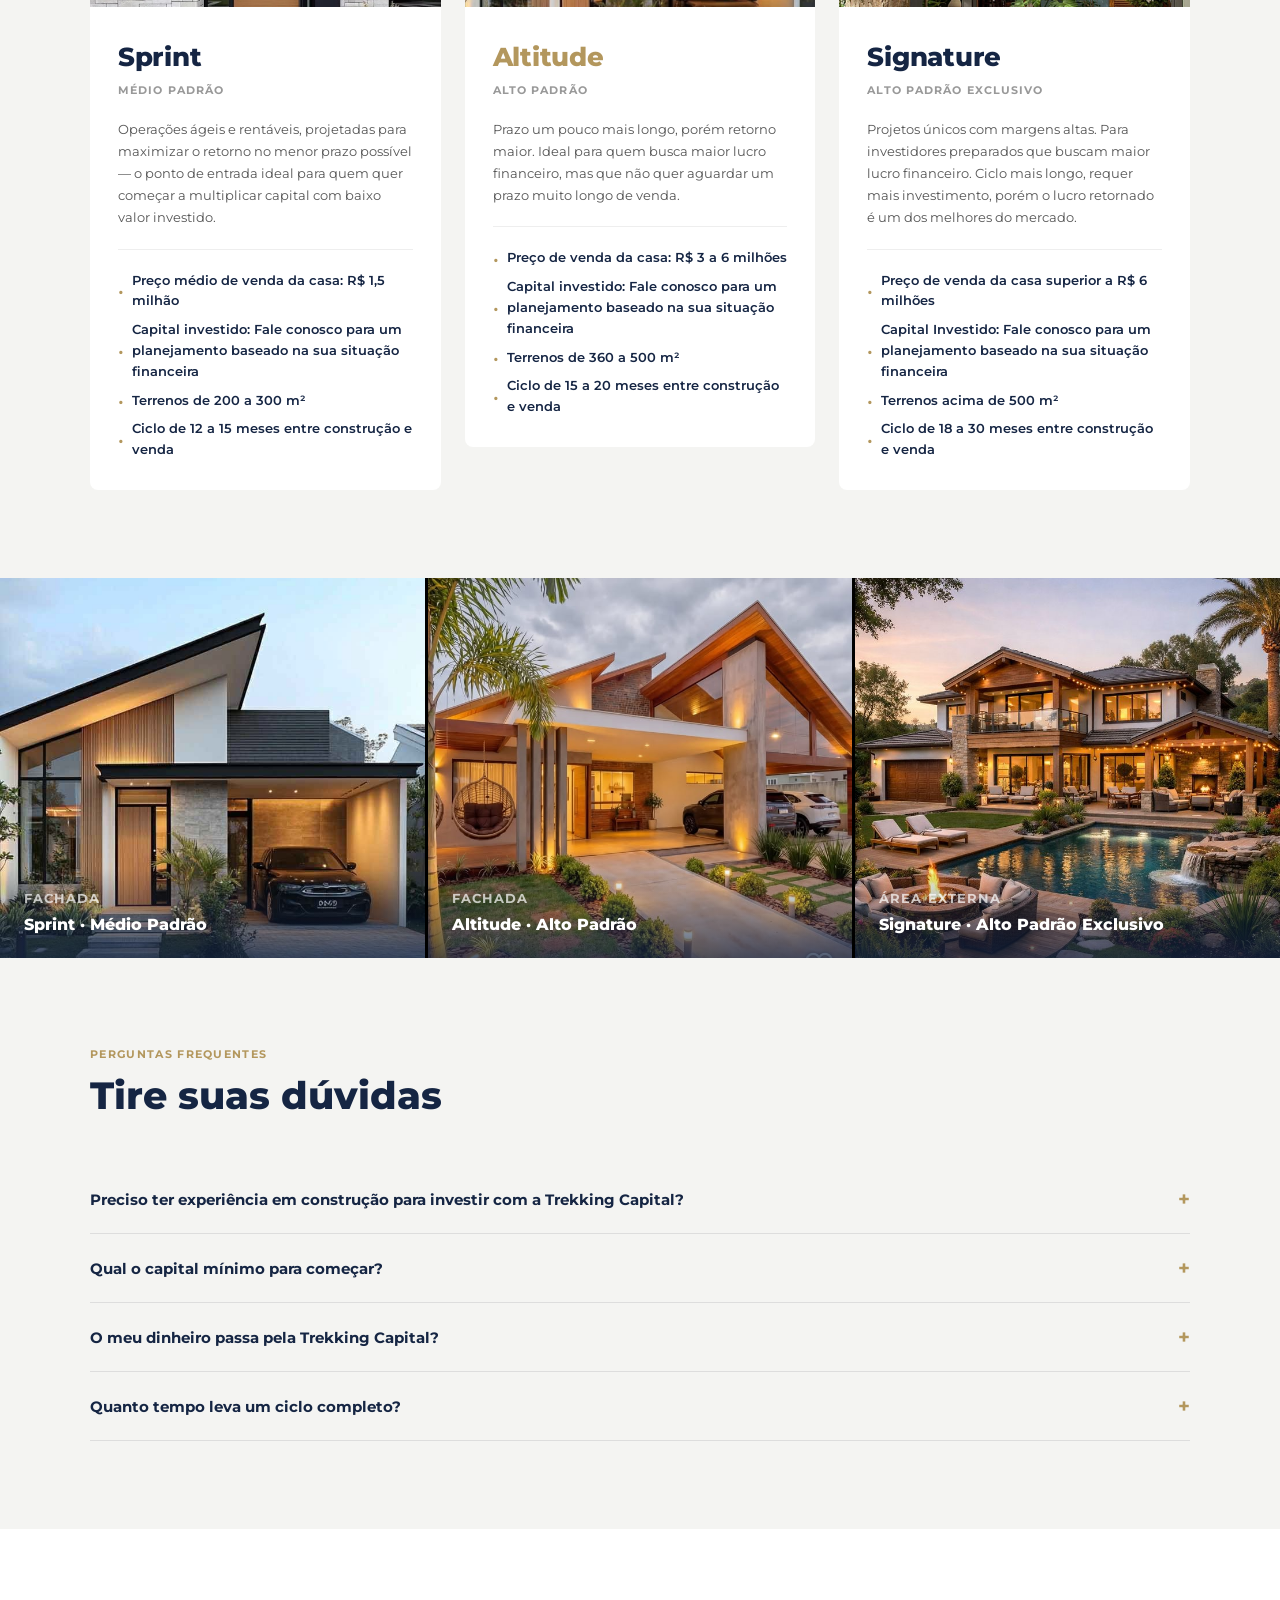
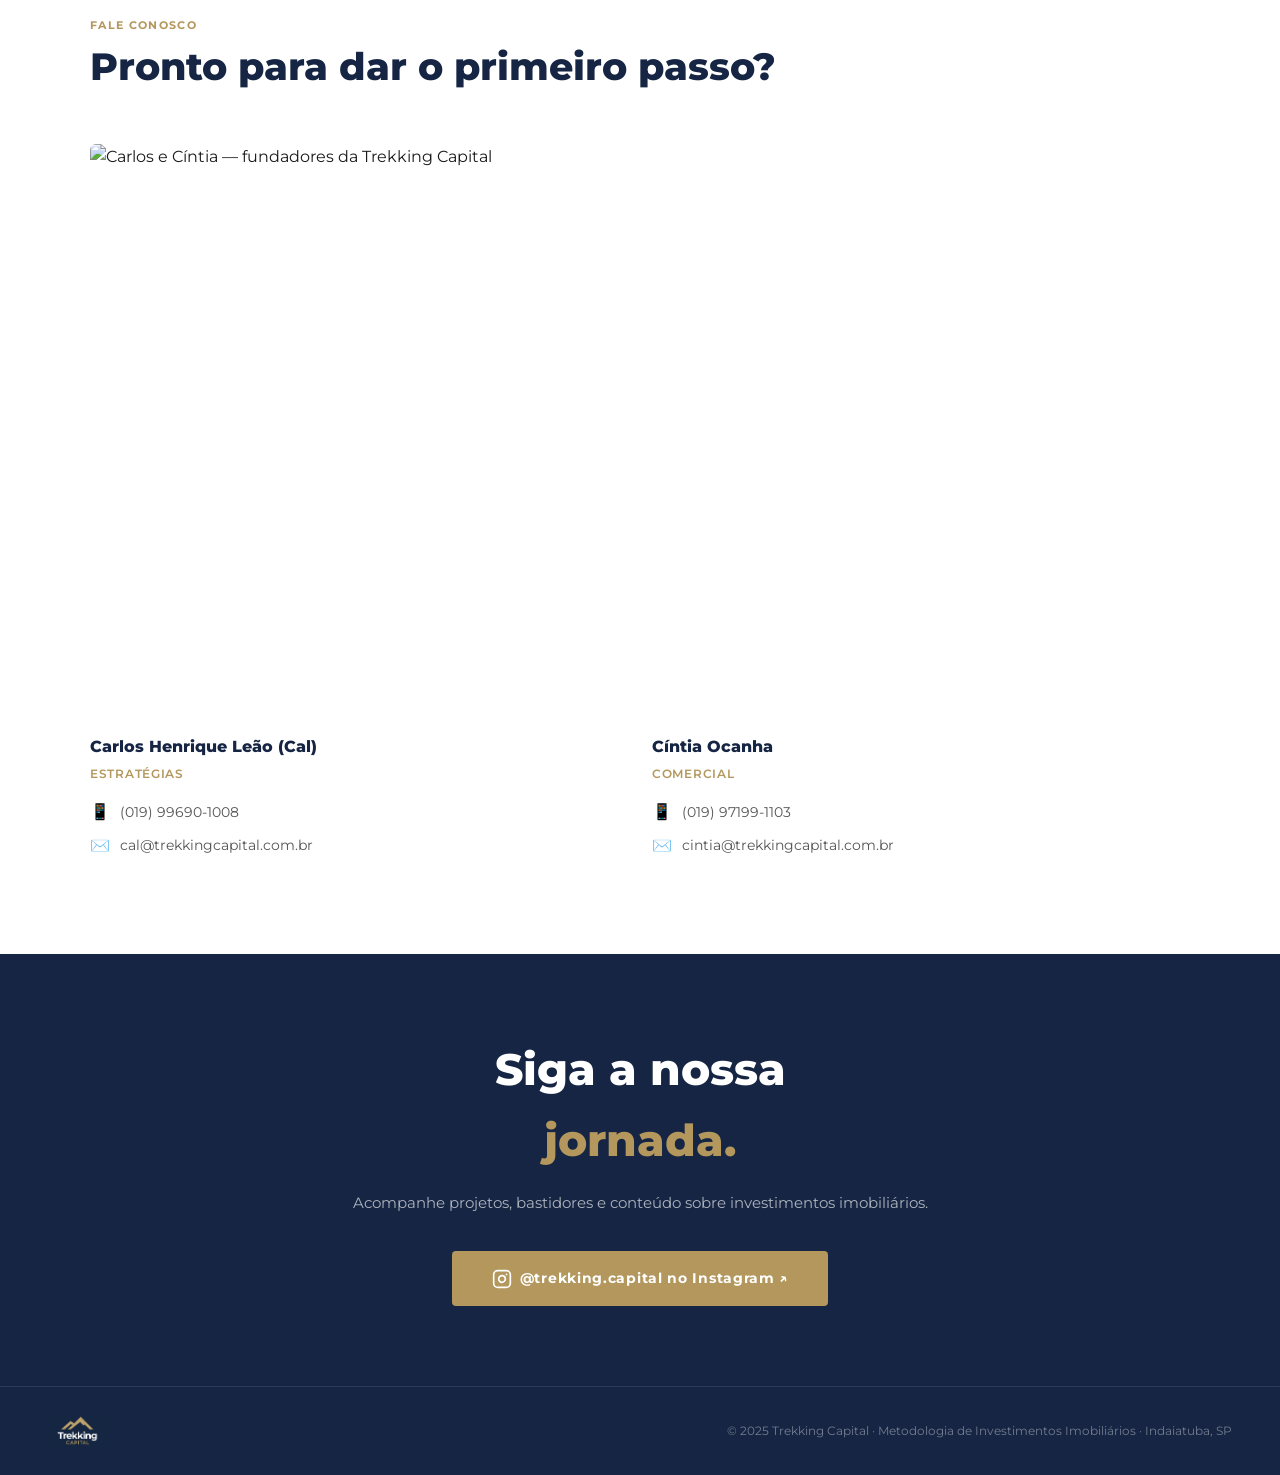
==== commit 6035679b: "revert: restaurar seção de galeria de imagens Co-Authored-By: Claude Sonnet 4.6 <noreply@anthropic.c" ====
--- a/Versão Nova/index.html
+++ b/Versão Nova/index.html
@@ -230,6 +230,50 @@
         </div>
       </div>
 
+    </div>
+  </div>
+</section>
+
+<!-- GALERIA DE AMBIENTES -->
+<style>
+  .galeria-section { padding: 0 !important; background: #000 !important; }
+  .galeria-grid { display: grid !important; grid-template-columns: repeat(3, 1fr) !important; gap: 3px !important; }
+  .galeria-item { position: relative !important; overflow: hidden !important; height: 380px !important; }
+  @media (max-width: 768px) {
+    .galeria-grid { grid-template-columns: 1fr !important; }
+    .galeria-item { height: 280px !important; }
+  }
+</style>
+<section class="galeria-section">
+  <div class="galeria-grid">
+    <div class="galeria-item" style="position:relative;overflow:hidden;height:380px;">
+      <img src="assets/images/Imagem-galeria-sprint.jpeg" alt="Varanda com tijolinho"
+        style="width:100%;height:100%;object-fit:cover;object-position:center;transition:transform .5s;"
+        onmouseover="this.style.transform='scale(1.05)'" onmouseout="this.style.transform='scale(1)'"/>
+      <div style="position:absolute;bottom:0;left:0;right:0;padding:20px 24px;background:linear-gradient(transparent,rgba(21,37,67,.75));">
+        <p style="margin:0;font-size:13px;font-weight:700;color:rgba(255,255,255,.7);letter-spacing:.08em;text-transform:uppercase;">Fachada</p>
+        <p style="margin:4px 0 0;font-size:16px;font-weight:800;color:#fff;">Sprint · Médio Padrão</p>
+      </div>
+    </div>
+
+    <div class="galeria-item" style="position:relative;overflow:hidden;height:380px;">
+      <img src="assets/images/imagem-galeria-altitude.jpeg" alt="Jardim interno com pedras"
+        style="width:100%;height:100%;object-fit:cover;object-position:center;transition:transform .5s;"
+        onmouseover="this.style.transform='scale(1.05)'" onmouseout="this.style.transform='scale(1)'"/>
+      <div style="position:absolute;bottom:0;left:0;right:0;padding:20px 24px;background:linear-gradient(transparent,rgba(21,37,67,.75));">
+        <p style="margin:0;font-size:13px;font-weight:700;color:rgba(255,255,255,.7);letter-spacing:.08em;text-transform:uppercase;">Fachada</p>
+        <p style="margin:4px 0 0;font-size:16px;font-weight:800;color:#fff;">Altitude · Alto Padrão</p>
+      </div>
+    </div>
+
+    <div class="galeria-item" style="position:relative;overflow:hidden;height:380px;">
+      <img src="assets/images/imagem-galeria-signature.jpeg" alt="Pátio interno alto padrão"
+        style="width:100%;height:100%;object-fit:cover;object-position:center;transition:transform .5s;"
+        onmouseover="this.style.transform='scale(1.05)'" onmouseout="this.style.transform='scale(1)'"/>
+      <div style="position:absolute;bottom:0;left:0;right:0;padding:20px 24px;background:linear-gradient(transparent,rgba(21,37,67,.75));">
+        <p style="margin:0;font-size:13px;font-weight:700;color:rgba(255,255,255,.7);letter-spacing:.08em;text-transform:uppercase;">Área externa</p>
+        <p style="margin:4px 0 0;font-size:16px;font-weight:800;color:#fff;">Signature · Alto Padrão Exclusivo</p>
+      </div>
     </div>
   </div>
 </section>
--- a/Versão Nova/css/style.css
+++ b/Versão Nova/css/style.css
@@ -283,6 +283,11 @@
     .nav-hamburger.open span:nth-child(1) { transform: rotate(45deg) translate(5px, 5px); }
     .nav-hamburger.open span:nth-child(2) { opacity: 0; }
     .nav-hamburger.open span:nth-child(3) { transform: rotate(-45deg) translate(5px, -5px); }
+
+    /* GALERIA */
+    .galeria-section { padding: 0; background: #000; }
+    .galeria-grid { display: grid; grid-template-columns: repeat(3, 1fr); gap: 3px; }
+    .galeria-item { position: relative; overflow: hidden; height: 380px; }
 
     /* RESPONSIVE */
     @media (max-width: 768px) {
@@ -311,6 +316,8 @@
       .produtos-grid, .modalidades-grid { grid-template-columns: 1fr; }
       .razoes { grid-template-columns: 1fr; }
       .photo-grid { grid-template-columns: 1fr; }
+      .galeria-grid { grid-template-columns: 1fr; }
+      .galeria-item { height: 280px; }
       footer { flex-direction: column; gap: 12px; text-align: center; }
     }
 
